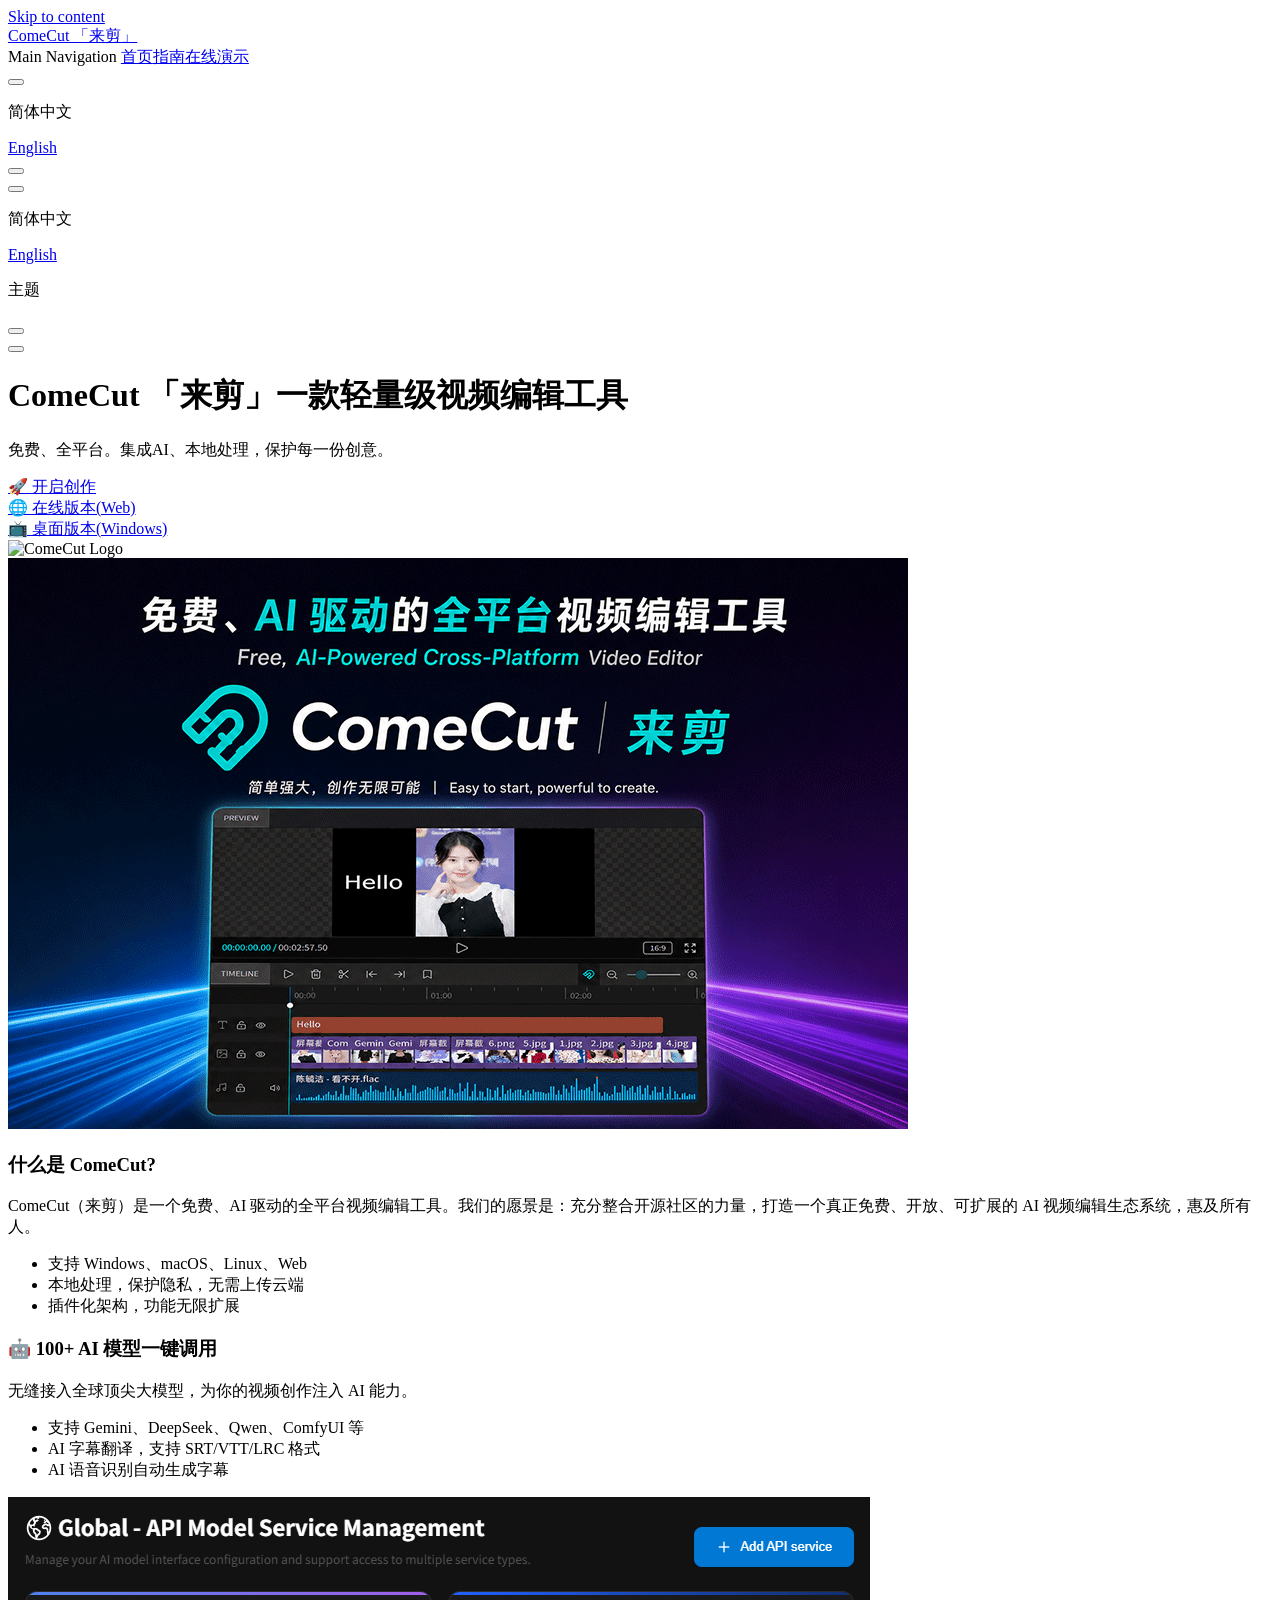
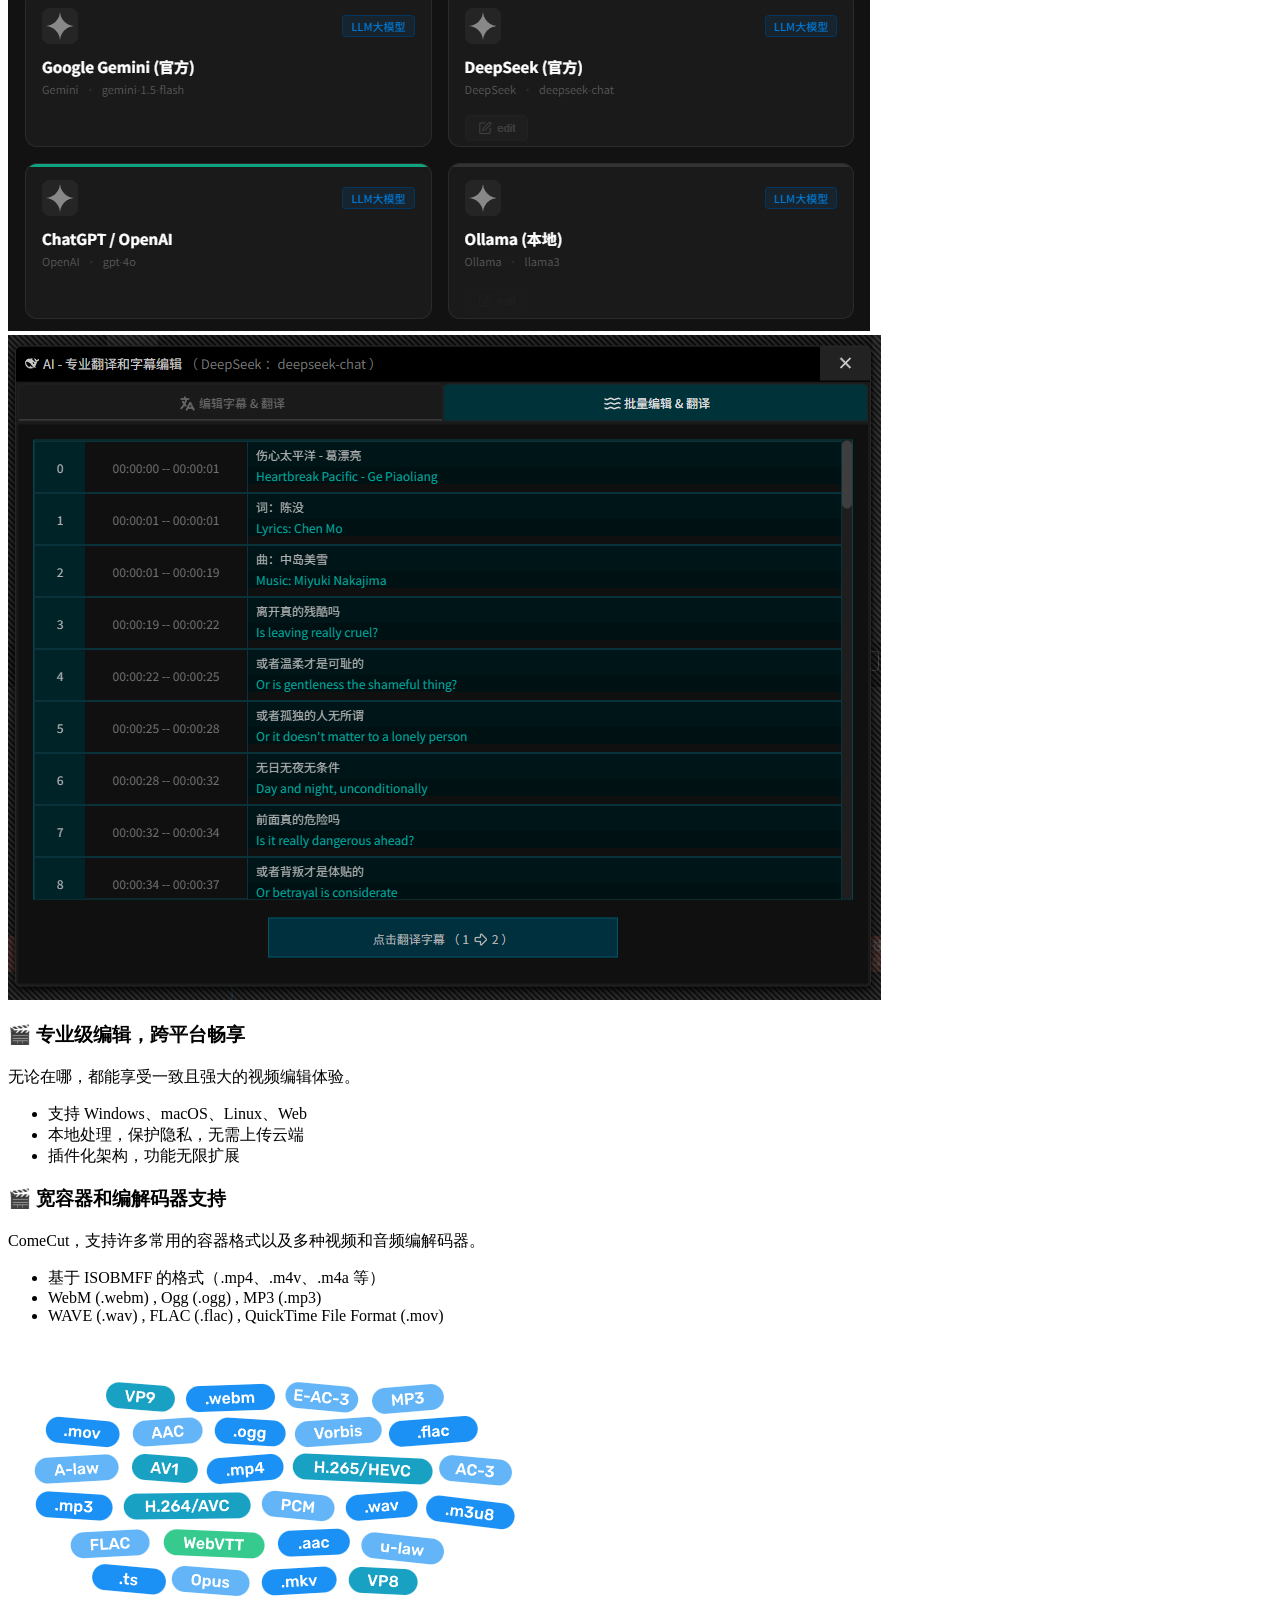
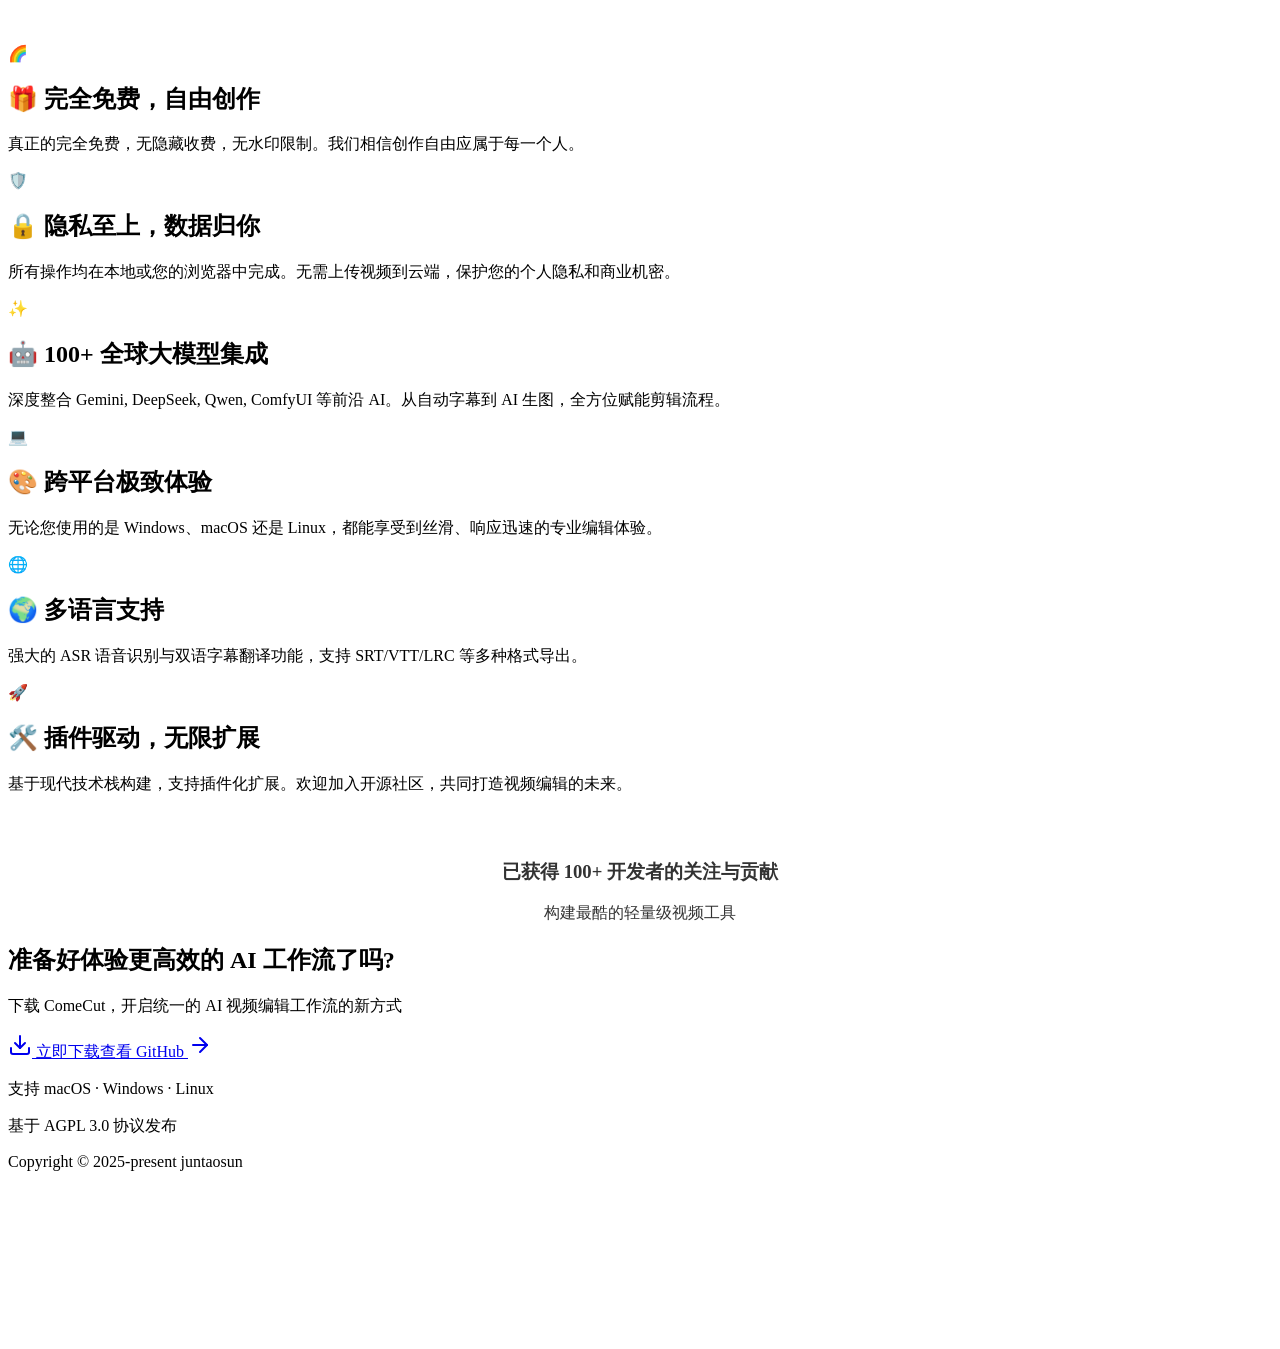
==== index.html @ 046f04aa "ComeCut：官方网站启动" ====
<!DOCTYPE html>
<html lang="zh-CN" dir="ltr">
  <head>
    <meta charset="utf-8">
    <meta name="viewport" content="width=device-width,initial-scale=1">
    <title>ComeCut 「来剪」</title>
    <meta name="description" content="免费、AI 驱动、全平台视频编辑工具">
    <meta name="generator" content="VitePress v1.6.4">
    <link rel="preload stylesheet" href="/ComeCut/assets/style._jTxrG3C.css" as="style">
    <link rel="preload stylesheet" href="/ComeCut/vp-icons.css" as="style">
    
    <script type="module" src="/ComeCut/assets/app.DKAF_57G.js"></script>
    <link rel="preload" href="/ComeCut/assets/inter-roman-latin.Di8DUHzh.woff2" as="font" type="font/woff2" crossorigin="">
    <link rel="modulepreload" href="/ComeCut/assets/chunks/theme.4TBaXpGF.js">
    <link rel="modulepreload" href="/ComeCut/assets/chunks/framework.CeqdBC-b.js">
    <link rel="modulepreload" href="/ComeCut/assets/index.md.Cno0zvR0.lean.js">
    <link rel="icon" href="/logo.png">
    <script id="check-dark-mode">(()=>{const e=localStorage.getItem("vitepress-theme-appearance")||"auto",a=window.matchMedia("(prefers-color-scheme: dark)").matches;(!e||e==="auto"?a:e==="dark")&&document.documentElement.classList.add("dark")})();</script>
    <script id="check-mac-os">document.documentElement.classList.toggle("mac",/Mac|iPhone|iPod|iPad/i.test(navigator.platform));</script>
  </head>
  <body>
    <div id="app"><div class="Layout" data-v-d8b57b2d><!--[--><!--]--><!--[--><span tabindex="-1" data-v-fcbfc0e0></span><a href="#VPContent" class="VPSkipLink visually-hidden" data-v-fcbfc0e0>Skip to content</a><!--]--><!----><header class="VPNav" data-v-d8b57b2d data-v-7ad780c2><div class="VPNavBar" data-v-7ad780c2 data-v-9fd4d1dd><div class="wrapper" data-v-9fd4d1dd><div class="container" data-v-9fd4d1dd><div class="title" data-v-9fd4d1dd><div class="VPNavBarTitle" data-v-9fd4d1dd data-v-9f43907a><a class="title" href="/ComeCut/" data-v-9f43907a><!--[--><!--]--><!--[--><img class="VPImage logo" src="/ComeCut/logo.png" alt data-v-ab19afbb><!--]--><span data-v-9f43907a>ComeCut 「来剪」</span><!--[--><!--]--></a></div></div><div class="content" data-v-9fd4d1dd><div class="content-body" data-v-9fd4d1dd><!--[--><!--]--><div class="VPNavBarSearch search" data-v-9fd4d1dd><!----></div><nav aria-labelledby="main-nav-aria-label" class="VPNavBarMenu menu" data-v-9fd4d1dd data-v-afb2845e><span id="main-nav-aria-label" class="visually-hidden" data-v-afb2845e> Main Navigation </span><!--[--><!--[--><a class="VPLink link VPNavBarMenuLink active" href="/ComeCut/" tabindex="0" data-v-afb2845e data-v-815115f5><!--[--><span data-v-815115f5>首页</span><!--]--></a><!--]--><!--[--><a class="VPLink link VPNavBarMenuLink" href="/ComeCut/guide/" tabindex="0" data-v-afb2845e data-v-815115f5><!--[--><span data-v-815115f5>指南</span><!--]--></a><!--]--><!--[--><a class="VPLink link vp-external-link-icon VPNavBarMenuLink" href="https://juntaosun.github.io/ComeCut/" target="_blank" rel="noreferrer" tabindex="0" data-v-afb2845e data-v-815115f5><!--[--><span data-v-815115f5>在线演示</span><!--]--></a><!--]--><!--]--></nav><div class="VPFlyout VPNavBarTranslations translations" data-v-9fd4d1dd data-v-acee064b data-v-bfe7971f><button type="button" class="button" aria-haspopup="true" aria-expanded="false" aria-label="语言" data-v-bfe7971f><span class="text" data-v-bfe7971f><span class="vpi-languages option-icon" data-v-bfe7971f></span><!----><span class="vpi-chevron-down text-icon" data-v-bfe7971f></span></span></button><div class="menu" data-v-bfe7971f><div class="VPMenu" data-v-bfe7971f data-v-20ed86d6><!----><!--[--><!--[--><div class="items" data-v-acee064b><p class="title" data-v-acee064b>简体中文</p><!--[--><div class="VPMenuLink" data-v-acee064b data-v-7eeeb2dc><a class="VPLink link" href="/ComeCut/en/" data-v-7eeeb2dc><!--[--><span data-v-7eeeb2dc>English</span><!--]--></a></div><!--]--></div><!--]--><!--]--></div></div></div><div class="VPNavBarAppearance appearance" data-v-9fd4d1dd data-v-3f90c1a5><button class="VPSwitch VPSwitchAppearance" type="button" role="switch" title aria-checked="false" data-v-3f90c1a5 data-v-be9742d9 data-v-b4ccac88><span class="check" data-v-b4ccac88><span class="icon" data-v-b4ccac88><!--[--><span class="vpi-sun sun" data-v-be9742d9></span><span class="vpi-moon moon" data-v-be9742d9></span><!--]--></span></span></button></div><div class="VPSocialLinks VPNavBarSocialLinks social-links" data-v-9fd4d1dd data-v-ef6192dc data-v-e71e869c><!--[--><a class="VPSocialLink no-icon" href="https://github.com/juntaosun/ComeCut" aria-label="github" target="_blank" rel="noopener" data-v-e71e869c data-v-60a9a2d3><span class="vpi-social-github"></span></a><!--]--></div><div class="VPFlyout VPNavBarExtra extra" data-v-9fd4d1dd data-v-f953d92f data-v-bfe7971f><button type="button" class="button" aria-haspopup="true" aria-expanded="false" aria-label="extra navigation" data-v-bfe7971f><span class="vpi-more-horizontal icon" data-v-bfe7971f></span></button><div class="menu" data-v-bfe7971f><div class="VPMenu" data-v-bfe7971f data-v-20ed86d6><!----><!--[--><!--[--><div class="group translations" data-v-f953d92f><p class="trans-title" data-v-f953d92f>简体中文</p><!--[--><div class="VPMenuLink" data-v-f953d92f data-v-7eeeb2dc><a class="VPLink link" href="/ComeCut/en/" data-v-7eeeb2dc><!--[--><span data-v-7eeeb2dc>English</span><!--]--></a></div><!--]--></div><div class="group" data-v-f953d92f><div class="item appearance" data-v-f953d92f><p class="label" data-v-f953d92f>主题</p><div class="appearance-action" data-v-f953d92f><button class="VPSwitch VPSwitchAppearance" type="button" role="switch" title aria-checked="false" data-v-f953d92f data-v-be9742d9 data-v-b4ccac88><span class="check" data-v-b4ccac88><span class="icon" data-v-b4ccac88><!--[--><span class="vpi-sun sun" data-v-be9742d9></span><span class="vpi-moon moon" data-v-be9742d9></span><!--]--></span></span></button></div></div></div><div class="group" data-v-f953d92f><div class="item social-links" data-v-f953d92f><div class="VPSocialLinks social-links-list" data-v-f953d92f data-v-e71e869c><!--[--><a class="VPSocialLink no-icon" href="https://github.com/juntaosun/ComeCut" aria-label="github" target="_blank" rel="noopener" data-v-e71e869c data-v-60a9a2d3><span class="vpi-social-github"></span></a><!--]--></div></div></div><!--]--><!--]--></div></div></div><!--[--><!--]--><button type="button" class="VPNavBarHamburger hamburger" aria-label="mobile navigation" aria-expanded="false" aria-controls="VPNavScreen" data-v-9fd4d1dd data-v-6bee1efd><span class="container" data-v-6bee1efd><span class="top" data-v-6bee1efd></span><span class="middle" data-v-6bee1efd></span><span class="bottom" data-v-6bee1efd></span></span></button></div></div></div></div><div class="divider" data-v-9fd4d1dd><div class="divider-line" data-v-9fd4d1dd></div></div></div><!----></header><!----><!----><div class="VPContent is-home" id="VPContent" data-v-d8b57b2d data-v-9a6c75ad><div class="VPHome" data-v-9a6c75ad data-v-e07eaea7><!--[--><!--]--><div class="VPHero has-image VPHomeHero" data-v-e07eaea7 data-v-dd8814ff><div class="container" data-v-dd8814ff><div class="main" data-v-dd8814ff><!--[--><!--]--><!--[--><h1 class="heading" data-v-dd8814ff><span class="name clip" data-v-dd8814ff>ComeCut 「来剪」</span><span class="text" data-v-dd8814ff>一款轻量级视频编辑工具</span></h1><p class="tagline" data-v-dd8814ff>免费、全平台。集成AI、本地处理，保护每一份创意。</p><!--]--><!--[--><!--]--><div class="actions" data-v-dd8814ff><!--[--><div class="action" data-v-dd8814ff><a class="VPButton medium brand" href="/ComeCut/guide/" data-v-dd8814ff data-v-93dc4167>🚀 开启创作</a></div><div class="action" data-v-dd8814ff><a class="VPButton medium alt" href="https://juntaosun.github.io/ComeCut/" target="_blank" rel="noreferrer" data-v-dd8814ff data-v-93dc4167>🌐 在线版本(Web)</a></div><div class="action" data-v-dd8814ff><a class="VPButton medium alt" href="https://github.com/juntaosun/ComeCut/releases/" target="_blank" rel="noreferrer" data-v-dd8814ff data-v-93dc4167>📺 桌面版本(Windows)</a></div><!--]--></div><!--[--><!--]--></div><div class="image" data-v-dd8814ff><div class="image-container" data-v-dd8814ff><div class="image-bg" data-v-dd8814ff></div><!--[--><!--[--><img class="VPImage image-src" src="/ComeCut/logo.png" alt="ComeCut Logo" data-v-ab19afbb><!--]--><!--]--></div></div></div></div><!--[--><!--]--><!--[--><!--[--><!--[--><div class="home-feature-cards" data-v-539a1462><div class="feature-card" data-v-539a1462><div class="card-image" data-v-539a1462><img src="/example/image01.png" alt="跨平台编辑" data-v-539a1462></div><div class="card-body" data-v-539a1462><h3 class="card-title" data-v-539a1462>什么是 ComeCut?</h3><p class="card-desc" data-v-539a1462>ComeCut（来剪）是一个免费、AI 驱动的全平台视频编辑工具。我们的愿景是：充分整合开源社区的力量，打造一个真正免费、开放、可扩展的 AI 视频编辑生态系统，惠及所有人。</p><ul class="card-list" data-v-539a1462><!--[--><li data-v-539a1462>支持 Windows、macOS、Linux、Web</li><li data-v-539a1462>本地处理，保护隐私，无需上传云端</li><li data-v-539a1462>插件化架构，功能无限扩展</li><!--]--></ul></div></div><div class="feature-card reverse" data-v-539a1462><div class="card-body" data-v-539a1462><h3 class="card-title" data-v-539a1462>🤖 100+ AI 模型一键调用</h3><p class="card-desc" data-v-539a1462>无缝接入全球顶尖大模型，为你的视频创作注入 AI 能力。</p><ul class="card-list" data-v-539a1462><!--[--><li data-v-539a1462>支持 Gemini、DeepSeek、Qwen、ComfyUI 等</li><li data-v-539a1462>AI 字幕翻译，支持 SRT/VTT/LRC 格式</li><li data-v-539a1462>AI 语音识别自动生成字幕</li><!--]--></ul></div><div class="card-image" data-v-539a1462><img src="/example/api.png" alt="AI 模型集成" data-v-539a1462></div></div><div class="feature-card" data-v-539a1462><div class="card-image" data-v-539a1462><img src="/example/translate_cn.png" alt="跨平台编辑" data-v-539a1462></div><div class="card-body" data-v-539a1462><h3 class="card-title" data-v-539a1462>🎬 专业级编辑，跨平台畅享</h3><p class="card-desc" data-v-539a1462>无论在哪，都能享受一致且强大的视频编辑体验。</p><ul class="card-list" data-v-539a1462><!--[--><li data-v-539a1462>支持 Windows、macOS、Linux、Web</li><li data-v-539a1462>本地处理，保护隐私，无需上传云端</li><li data-v-539a1462>插件化架构，功能无限扩展</li><!--]--></ul></div></div><div class="feature-card reverse" data-v-539a1462><div class="card-body" data-v-539a1462><h3 class="card-title" data-v-539a1462>🎬 宽容器和编解码器支持</h3><p class="card-desc" data-v-539a1462>ComeCut，支持许多常用的容器格式以及多种视频和音频编解码器。</p><ul class="card-list" data-v-539a1462><!--[--><li data-v-539a1462>基于 ISOBMFF 的格式（.mp4、.m4v、.m4a 等）</li><li data-v-539a1462>WebM (.webm) , Ogg (.ogg) , MP3 (.mp3) </li><li data-v-539a1462>WAVE (.wav) , FLAC (.flac) , QuickTime File Format (.mov)</li><!--]--></ul></div><div class="card-image" data-v-539a1462><img src="/example/codecs.png" alt="跨平台编辑" data-v-539a1462></div></div></div><!--]--><!--]--><!--]--><div class="VPFeatures VPHomeFeatures" data-v-e07eaea7 data-v-b1eea84a><div class="container" data-v-b1eea84a><div class="items" data-v-b1eea84a><!--[--><div class="grid-6 item" data-v-b1eea84a><div class="VPLink no-icon VPFeature" data-v-b1eea84a data-v-bd37d1a2><!--[--><article class="box" data-v-bd37d1a2><div class="icon" data-v-bd37d1a2>🌈</div><h2 class="title" data-v-bd37d1a2>🎁 完全免费，自由创作</h2><p class="details" data-v-bd37d1a2>真正的完全免费，无隐藏收费，无水印限制。我们相信创作自由应属于每一个人。</p><!----></article><!--]--></div></div><div class="grid-6 item" data-v-b1eea84a><div class="VPLink no-icon VPFeature" data-v-b1eea84a data-v-bd37d1a2><!--[--><article class="box" data-v-bd37d1a2><div class="icon" data-v-bd37d1a2>🛡️</div><h2 class="title" data-v-bd37d1a2>🔒 隐私至上，数据归你</h2><p class="details" data-v-bd37d1a2>所有操作均在本地或您的浏览器中完成。无需上传视频到云端，保护您的个人隐私和商业机密。</p><!----></article><!--]--></div></div><div class="grid-6 item" data-v-b1eea84a><div class="VPLink no-icon VPFeature" data-v-b1eea84a data-v-bd37d1a2><!--[--><article class="box" data-v-bd37d1a2><div class="icon" data-v-bd37d1a2>✨</div><h2 class="title" data-v-bd37d1a2>🤖 100+ 全球大模型集成</h2><p class="details" data-v-bd37d1a2>深度整合 Gemini, DeepSeek, Qwen, ComfyUI 等前沿 AI。从自动字幕到 AI 生图，全方位赋能剪辑流程。</p><!----></article><!--]--></div></div><div class="grid-6 item" data-v-b1eea84a><div class="VPLink no-icon VPFeature" data-v-b1eea84a data-v-bd37d1a2><!--[--><article class="box" data-v-bd37d1a2><div class="icon" data-v-bd37d1a2>💻</div><h2 class="title" data-v-bd37d1a2>🎨 跨平台极致体验</h2><p class="details" data-v-bd37d1a2>无论您使用的是 Windows、macOS 还是 Linux，都能享受到丝滑、响应迅速的专业编辑体验。</p><!----></article><!--]--></div></div><div class="grid-6 item" data-v-b1eea84a><div class="VPLink no-icon VPFeature" data-v-b1eea84a data-v-bd37d1a2><!--[--><article class="box" data-v-bd37d1a2><div class="icon" data-v-bd37d1a2>🌐</div><h2 class="title" data-v-bd37d1a2>🌍 多语言支持</h2><p class="details" data-v-bd37d1a2>强大的 ASR 语音识别与双语字幕翻译功能，支持 SRT/VTT/LRC 等多种格式导出。</p><!----></article><!--]--></div></div><div class="grid-6 item" data-v-b1eea84a><div class="VPLink no-icon VPFeature" data-v-b1eea84a data-v-bd37d1a2><!--[--><article class="box" data-v-bd37d1a2><div class="icon" data-v-bd37d1a2>🚀</div><h2 class="title" data-v-bd37d1a2>🛠️ 插件驱动，无限扩展</h2><p class="details" data-v-bd37d1a2>基于现代技术栈构建，支持插件化扩展。欢迎加入开源社区，共同打造视频编辑的未来。</p><!----></article><!--]--></div></div><!--]--></div></div></div><!--[--><!--]--><div class="vp-doc container" style="" data-v-e07eaea7 data-v-c141a4bd><!--[--><div style="position:relative;" data-v-e07eaea7><div><div align="center" style="margin-top:4rem;opacity:0.8;"><h3>已获得 100+ 开发者的关注与贡献</h3><p>构建最酷的轻量级视频工具</p></div><section class="footer-banner" data-v-e2ddb511><div class="banner-container" data-v-e2ddb511><h2 class="title" data-v-e2ddb511>准备好体验更高效的 AI 工作流了吗?</h2><p class="description" data-v-e2ddb511>下载 ComeCut，开启统一的 AI 视频编辑工作流的新方式</p><div class="actions" data-v-e2ddb511><a href="https://github.com/juntaosun/ComeCut/releases/" class="btn primary" data-v-e2ddb511><svg xmlns="http://www.w3.org/2000/svg" width="24" height="24" viewBox="0 0 24 24" fill="none" stroke="currentColor" stroke-width="2" stroke-linecap="round" stroke-linejoin="round" class="lucide lucide-download w-5 h-5" data-v-e2ddb511><path d="M21 15v4a2 2 0 0 1-2 2H5a2 2 0 0 1-2-2v-4" data-v-e2ddb511></path><polyline points="7 10 12 15 17 10" data-v-e2ddb511></polyline><line x1="12" x2="12" y1="15" y2="3" data-v-e2ddb511></line></svg> 立即下载</a><a href="https://github.com/juntaosun/ComeCut" target="_blank" class="btn secondary" data-v-e2ddb511>查看 GitHub <svg xmlns="http://www.w3.org/2000/svg" width="24" height="24" viewBox="0 0 24 24" fill="none" stroke="currentColor" stroke-width="2" stroke-linecap="round" stroke-linejoin="round" class="lucide lucide-arrow-right w-5 h-5" data-v-e2ddb511><path d="M5 12h14" data-v-e2ddb511></path><path d="m12 5 7 7-7 7" data-v-e2ddb511></path></svg></a></div><p class="platforms" data-v-e2ddb511>支持 macOS · Windows · Linux</p></div></section></div></div><!--]--></div></div></div><footer class="VPFooter" data-v-d8b57b2d data-v-566314d4><div class="container" data-v-566314d4><p class="message" data-v-566314d4>基于 AGPL 3.0 协议发布</p><p class="copyright" data-v-566314d4>Copyright © 2025-present juntaosun</p></div></footer><!--[--><canvas class="dynamic-background" data-v-1b73e314></canvas><!--]--></div></div>
    <script>window.__VP_HASH_MAP__=JSON.parse("{\"en_guide_ai-features.md\":\"COujKbH0\",\"en_guide_index.md\":\"BZjYGaL-\",\"en_guide_roadmap.md\":\"DN-0aW7H\",\"en_index.md\":\"BHquT-hS\",\"guide_ai-features.md\":\"DVxpQNf4\",\"guide_index.md\":\"P1BCwOcU\",\"guide_roadmap.md\":\"D7AvK8yc\",\"index.md\":\"Cno0zvR0\"}");window.__VP_SITE_DATA__=JSON.parse("{\"lang\":\"en-US\",\"dir\":\"ltr\",\"title\":\"ComeCut\",\"description\":\"Free, Open-Source, AI-Powered Cross-Platform Video Editor\",\"base\":\"/ComeCut/\",\"head\":[],\"router\":{\"prefetchLinks\":true},\"appearance\":true,\"themeConfig\":{},\"locales\":{\"root\":{\"label\":\"简体中文\",\"lang\":\"zh-CN\",\"title\":\"ComeCut 「来剪」\",\"description\":\"免费、AI 驱动、全平台视频编辑工具\",\"themeConfig\":{\"logo\":\"/logo.png\",\"nav\":[{\"text\":\"首页\",\"link\":\"/\"},{\"text\":\"指南\",\"link\":\"/guide/\"},{\"text\":\"在线演示\",\"link\":\"https://juntaosun.github.io/ComeCut/\"}],\"sidebar\":[{\"text\":\"入门指南\",\"items\":[{\"text\":\"什么是 ComeCut\",\"link\":\"/guide/\"},{\"text\":\"AI 驱动特性\",\"link\":\"/guide/ai-features\"},{\"text\":\"路线图\",\"link\":\"/guide/roadmap\"}]}],\"socialLinks\":[{\"icon\":\"github\",\"link\":\"https://github.com/juntaosun/ComeCut\"}],\"footer\":{\"message\":\"基于 AGPL 3.0 协议发布\",\"copyright\":\"Copyright © 2025-present juntaosun\"},\"editLink\":{\"pattern\":\"https://github.com/juntaosun/ComeCut/edit/main/vitepress/:path\",\"text\":\"在 GitHub 上编辑此页\"},\"lastUpdated\":{\"text\":\"最后更新于\"},\"docFooter\":{\"prev\":\"上一页\",\"next\":\"下一页\"},\"outline\":{\"label\":\"页面导航\"},\"darkModeSwitchLabel\":\"主题\",\"sidebarMenuLabel\":\"菜单\",\"returnToTopLabel\":\"回到顶部\",\"langMenuLabel\":\"语言\",\"search\":{\"provider\":\"local\",\"options\":{\"translations\":{\"button\":{\"buttonText\":\"搜索文档\",\"buttonAriaLabel\":\"搜索文档\"},\"modal\":{\"noResultsText\":\"无法找到相关结果\",\"resetButtonTitle\":\"清除查询条件\",\"footer\":{\"selectText\":\"选择\",\"navigateText\":\"切换\",\"closeText\":\"关闭\"}}}}}}},\"en\":{\"label\":\"English\",\"lang\":\"en-US\",\"title\":\"ComeCut\",\"description\":\"Free, AI-Powered, Cross-Platform Video Editor\",\"themeConfig\":{\"logo\":\"/logo.png\",\"nav\":[{\"text\":\"Home\",\"link\":\"/en/\"},{\"text\":\"Guide\",\"link\":\"/en/guide/\"},{\"text\":\"Live Demo\",\"link\":\"https://juntaosun.github.io/ComeCut/\"}],\"sidebar\":[{\"text\":\"Getting Started\",\"items\":[{\"text\":\"What is ComeCut\",\"link\":\"/en/guide/\"},{\"text\":\"AI-Powered Features\",\"link\":\"/en/guide/ai-features\"},{\"text\":\"Roadmap\",\"link\":\"/en/guide/roadmap\"}]}],\"socialLinks\":[{\"icon\":\"github\",\"link\":\"https://github.com/juntaosun/ComeCut\"}],\"footer\":{\"message\":\"Released under the AGPL 3.0 License\",\"copyright\":\"Copyright © 2025-present juntaosun\"},\"editLink\":{\"pattern\":\"https://github.com/juntaosun/ComeCut/edit/main/vitepress/en/:path\",\"text\":\"Edit this page on GitHub\"},\"lastUpdated\":{\"text\":\"Last updated\"},\"docFooter\":{\"prev\":\"Previous page\",\"next\":\"Next page\"},\"outline\":{\"label\":\"On this page\"},\"darkModeSwitchLabel\":\"Theme\",\"sidebarMenuLabel\":\"Menu\",\"returnToTopLabel\":\"Return to top\",\"langMenuLabel\":\"Language\",\"search\":{\"provider\":\"local\",\"options\":{\"translations\":{\"button\":{\"buttonText\":\"Search\",\"buttonAriaLabel\":\"Search\"},\"modal\":{\"noResultsText\":\"No results found\",\"resetButtonTitle\":\"Clear search\",\"footer\":{\"selectText\":\"to select\",\"navigateText\":\"to navigate\",\"closeText\":\"to close\"}}}}}}}},\"scrollOffset\":134,\"cleanUrls\":true}");</script>
    
  </body>
</html>
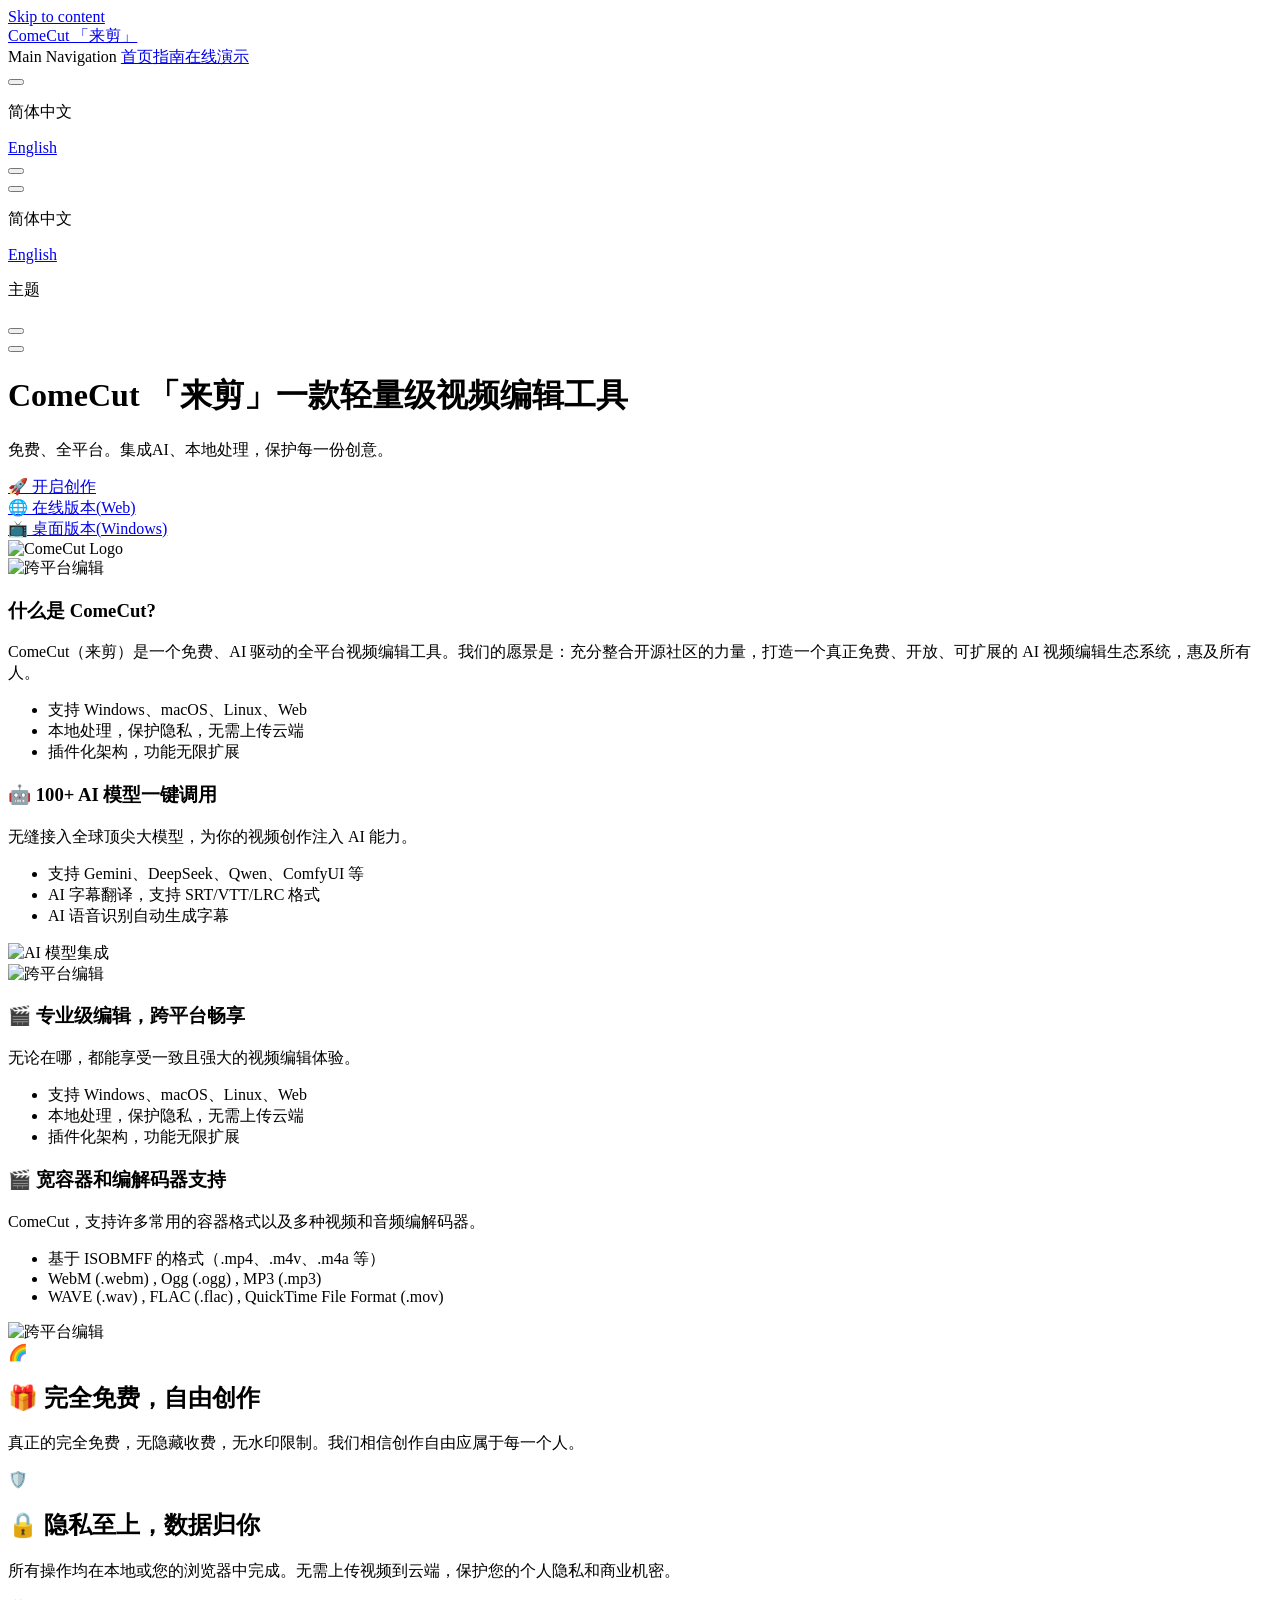
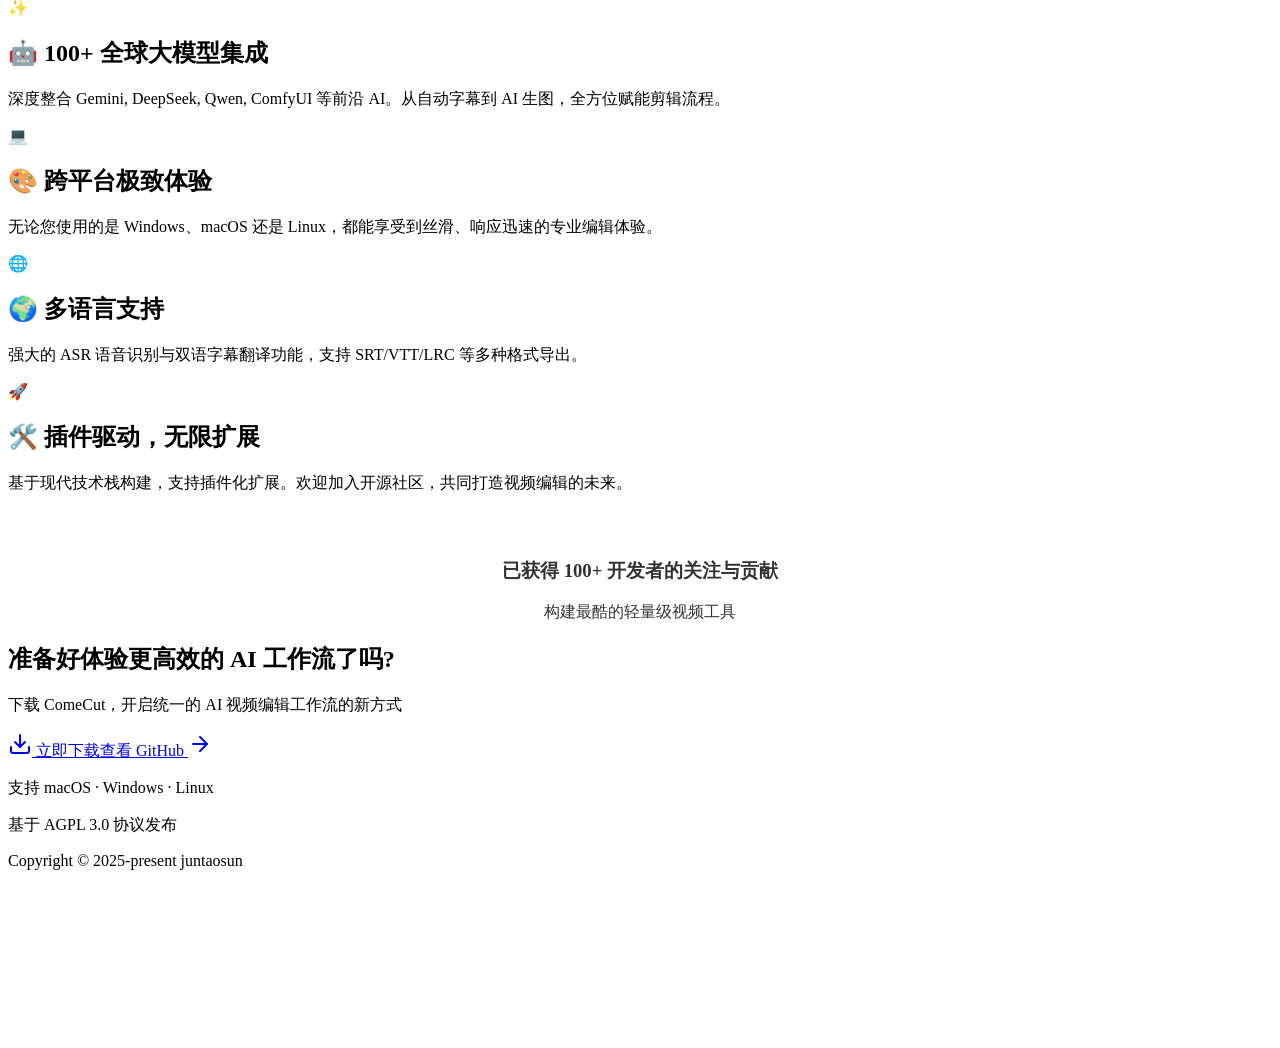
==== commit 05c464d1: "ComeCut：官方网站展示" ====
--- a/index.html
+++ b/index.html
@@ -6,12 +6,12 @@
     <title>ComeCut 「来剪」</title>
     <meta name="description" content="免费、AI 驱动、全平台视频编辑工具">
     <meta name="generator" content="VitePress v1.6.4">
-    <link rel="preload stylesheet" href="/ComeCut/assets/style._jTxrG3C.css" as="style">
+    <link rel="preload stylesheet" href="/ComeCut/assets/style.BaRGkJJI.css" as="style">
     <link rel="preload stylesheet" href="/ComeCut/vp-icons.css" as="style">
     
-    <script type="module" src="/ComeCut/assets/app.DKAF_57G.js"></script>
+    <script type="module" src="/ComeCut/assets/app.C3Fz5YJv.js"></script>
     <link rel="preload" href="/ComeCut/assets/inter-roman-latin.Di8DUHzh.woff2" as="font" type="font/woff2" crossorigin="">
-    <link rel="modulepreload" href="/ComeCut/assets/chunks/theme.4TBaXpGF.js">
+    <link rel="modulepreload" href="/ComeCut/assets/chunks/theme.DEL4OrUo.js">
     <link rel="modulepreload" href="/ComeCut/assets/chunks/framework.CeqdBC-b.js">
     <link rel="modulepreload" href="/ComeCut/assets/index.md.Cno0zvR0.lean.js">
     <link rel="icon" href="/logo.png">
@@ -19,8 +19,8 @@
     <script id="check-mac-os">document.documentElement.classList.toggle("mac",/Mac|iPhone|iPod|iPad/i.test(navigator.platform));</script>
   </head>
   <body>
-    <div id="app"><div class="Layout" data-v-d8b57b2d><!--[--><!--]--><!--[--><span tabindex="-1" data-v-fcbfc0e0></span><a href="#VPContent" class="VPSkipLink visually-hidden" data-v-fcbfc0e0>Skip to content</a><!--]--><!----><header class="VPNav" data-v-d8b57b2d data-v-7ad780c2><div class="VPNavBar" data-v-7ad780c2 data-v-9fd4d1dd><div class="wrapper" data-v-9fd4d1dd><div class="container" data-v-9fd4d1dd><div class="title" data-v-9fd4d1dd><div class="VPNavBarTitle" data-v-9fd4d1dd data-v-9f43907a><a class="title" href="/ComeCut/" data-v-9f43907a><!--[--><!--]--><!--[--><img class="VPImage logo" src="/ComeCut/logo.png" alt data-v-ab19afbb><!--]--><span data-v-9f43907a>ComeCut 「来剪」</span><!--[--><!--]--></a></div></div><div class="content" data-v-9fd4d1dd><div class="content-body" data-v-9fd4d1dd><!--[--><!--]--><div class="VPNavBarSearch search" data-v-9fd4d1dd><!----></div><nav aria-labelledby="main-nav-aria-label" class="VPNavBarMenu menu" data-v-9fd4d1dd data-v-afb2845e><span id="main-nav-aria-label" class="visually-hidden" data-v-afb2845e> Main Navigation </span><!--[--><!--[--><a class="VPLink link VPNavBarMenuLink active" href="/ComeCut/" tabindex="0" data-v-afb2845e data-v-815115f5><!--[--><span data-v-815115f5>首页</span><!--]--></a><!--]--><!--[--><a class="VPLink link VPNavBarMenuLink" href="/ComeCut/guide/" tabindex="0" data-v-afb2845e data-v-815115f5><!--[--><span data-v-815115f5>指南</span><!--]--></a><!--]--><!--[--><a class="VPLink link vp-external-link-icon VPNavBarMenuLink" href="https://juntaosun.github.io/ComeCut/" target="_blank" rel="noreferrer" tabindex="0" data-v-afb2845e data-v-815115f5><!--[--><span data-v-815115f5>在线演示</span><!--]--></a><!--]--><!--]--></nav><div class="VPFlyout VPNavBarTranslations translations" data-v-9fd4d1dd data-v-acee064b data-v-bfe7971f><button type="button" class="button" aria-haspopup="true" aria-expanded="false" aria-label="语言" data-v-bfe7971f><span class="text" data-v-bfe7971f><span class="vpi-languages option-icon" data-v-bfe7971f></span><!----><span class="vpi-chevron-down text-icon" data-v-bfe7971f></span></span></button><div class="menu" data-v-bfe7971f><div class="VPMenu" data-v-bfe7971f data-v-20ed86d6><!----><!--[--><!--[--><div class="items" data-v-acee064b><p class="title" data-v-acee064b>简体中文</p><!--[--><div class="VPMenuLink" data-v-acee064b data-v-7eeeb2dc><a class="VPLink link" href="/ComeCut/en/" data-v-7eeeb2dc><!--[--><span data-v-7eeeb2dc>English</span><!--]--></a></div><!--]--></div><!--]--><!--]--></div></div></div><div class="VPNavBarAppearance appearance" data-v-9fd4d1dd data-v-3f90c1a5><button class="VPSwitch VPSwitchAppearance" type="button" role="switch" title aria-checked="false" data-v-3f90c1a5 data-v-be9742d9 data-v-b4ccac88><span class="check" data-v-b4ccac88><span class="icon" data-v-b4ccac88><!--[--><span class="vpi-sun sun" data-v-be9742d9></span><span class="vpi-moon moon" data-v-be9742d9></span><!--]--></span></span></button></div><div class="VPSocialLinks VPNavBarSocialLinks social-links" data-v-9fd4d1dd data-v-ef6192dc data-v-e71e869c><!--[--><a class="VPSocialLink no-icon" href="https://github.com/juntaosun/ComeCut" aria-label="github" target="_blank" rel="noopener" data-v-e71e869c data-v-60a9a2d3><span class="vpi-social-github"></span></a><!--]--></div><div class="VPFlyout VPNavBarExtra extra" data-v-9fd4d1dd data-v-f953d92f data-v-bfe7971f><button type="button" class="button" aria-haspopup="true" aria-expanded="false" aria-label="extra navigation" data-v-bfe7971f><span class="vpi-more-horizontal icon" data-v-bfe7971f></span></button><div class="menu" data-v-bfe7971f><div class="VPMenu" data-v-bfe7971f data-v-20ed86d6><!----><!--[--><!--[--><div class="group translations" data-v-f953d92f><p class="trans-title" data-v-f953d92f>简体中文</p><!--[--><div class="VPMenuLink" data-v-f953d92f data-v-7eeeb2dc><a class="VPLink link" href="/ComeCut/en/" data-v-7eeeb2dc><!--[--><span data-v-7eeeb2dc>English</span><!--]--></a></div><!--]--></div><div class="group" data-v-f953d92f><div class="item appearance" data-v-f953d92f><p class="label" data-v-f953d92f>主题</p><div class="appearance-action" data-v-f953d92f><button class="VPSwitch VPSwitchAppearance" type="button" role="switch" title aria-checked="false" data-v-f953d92f data-v-be9742d9 data-v-b4ccac88><span class="check" data-v-b4ccac88><span class="icon" data-v-b4ccac88><!--[--><span class="vpi-sun sun" data-v-be9742d9></span><span class="vpi-moon moon" data-v-be9742d9></span><!--]--></span></span></button></div></div></div><div class="group" data-v-f953d92f><div class="item social-links" data-v-f953d92f><div class="VPSocialLinks social-links-list" data-v-f953d92f data-v-e71e869c><!--[--><a class="VPSocialLink no-icon" href="https://github.com/juntaosun/ComeCut" aria-label="github" target="_blank" rel="noopener" data-v-e71e869c data-v-60a9a2d3><span class="vpi-social-github"></span></a><!--]--></div></div></div><!--]--><!--]--></div></div></div><!--[--><!--]--><button type="button" class="VPNavBarHamburger hamburger" aria-label="mobile navigation" aria-expanded="false" aria-controls="VPNavScreen" data-v-9fd4d1dd data-v-6bee1efd><span class="container" data-v-6bee1efd><span class="top" data-v-6bee1efd></span><span class="middle" data-v-6bee1efd></span><span class="bottom" data-v-6bee1efd></span></span></button></div></div></div></div><div class="divider" data-v-9fd4d1dd><div class="divider-line" data-v-9fd4d1dd></div></div></div><!----></header><!----><!----><div class="VPContent is-home" id="VPContent" data-v-d8b57b2d data-v-9a6c75ad><div class="VPHome" data-v-9a6c75ad data-v-e07eaea7><!--[--><!--]--><div class="VPHero has-image VPHomeHero" data-v-e07eaea7 data-v-dd8814ff><div class="container" data-v-dd8814ff><div class="main" data-v-dd8814ff><!--[--><!--]--><!--[--><h1 class="heading" data-v-dd8814ff><span class="name clip" data-v-dd8814ff>ComeCut 「来剪」</span><span class="text" data-v-dd8814ff>一款轻量级视频编辑工具</span></h1><p class="tagline" data-v-dd8814ff>免费、全平台。集成AI、本地处理，保护每一份创意。</p><!--]--><!--[--><!--]--><div class="actions" data-v-dd8814ff><!--[--><div class="action" data-v-dd8814ff><a class="VPButton medium brand" href="/ComeCut/guide/" data-v-dd8814ff data-v-93dc4167>🚀 开启创作</a></div><div class="action" data-v-dd8814ff><a class="VPButton medium alt" href="https://juntaosun.github.io/ComeCut/" target="_blank" rel="noreferrer" data-v-dd8814ff data-v-93dc4167>🌐 在线版本(Web)</a></div><div class="action" data-v-dd8814ff><a class="VPButton medium alt" href="https://github.com/juntaosun/ComeCut/releases/" target="_blank" rel="noreferrer" data-v-dd8814ff data-v-93dc4167>📺 桌面版本(Windows)</a></div><!--]--></div><!--[--><!--]--></div><div class="image" data-v-dd8814ff><div class="image-container" data-v-dd8814ff><div class="image-bg" data-v-dd8814ff></div><!--[--><!--[--><img class="VPImage image-src" src="/ComeCut/logo.png" alt="ComeCut Logo" data-v-ab19afbb><!--]--><!--]--></div></div></div></div><!--[--><!--]--><!--[--><!--[--><!--[--><div class="home-feature-cards" data-v-539a1462><div class="feature-card" data-v-539a1462><div class="card-image" data-v-539a1462><img src="/example/image01.png" alt="跨平台编辑" data-v-539a1462></div><div class="card-body" data-v-539a1462><h3 class="card-title" data-v-539a1462>什么是 ComeCut?</h3><p class="card-desc" data-v-539a1462>ComeCut（来剪）是一个免费、AI 驱动的全平台视频编辑工具。我们的愿景是：充分整合开源社区的力量，打造一个真正免费、开放、可扩展的 AI 视频编辑生态系统，惠及所有人。</p><ul class="card-list" data-v-539a1462><!--[--><li data-v-539a1462>支持 Windows、macOS、Linux、Web</li><li data-v-539a1462>本地处理，保护隐私，无需上传云端</li><li data-v-539a1462>插件化架构，功能无限扩展</li><!--]--></ul></div></div><div class="feature-card reverse" data-v-539a1462><div class="card-body" data-v-539a1462><h3 class="card-title" data-v-539a1462>🤖 100+ AI 模型一键调用</h3><p class="card-desc" data-v-539a1462>无缝接入全球顶尖大模型，为你的视频创作注入 AI 能力。</p><ul class="card-list" data-v-539a1462><!--[--><li data-v-539a1462>支持 Gemini、DeepSeek、Qwen、ComfyUI 等</li><li data-v-539a1462>AI 字幕翻译，支持 SRT/VTT/LRC 格式</li><li data-v-539a1462>AI 语音识别自动生成字幕</li><!--]--></ul></div><div class="card-image" data-v-539a1462><img src="/example/api.png" alt="AI 模型集成" data-v-539a1462></div></div><div class="feature-card" data-v-539a1462><div class="card-image" data-v-539a1462><img src="/example/translate_cn.png" alt="跨平台编辑" data-v-539a1462></div><div class="card-body" data-v-539a1462><h3 class="card-title" data-v-539a1462>🎬 专业级编辑，跨平台畅享</h3><p class="card-desc" data-v-539a1462>无论在哪，都能享受一致且强大的视频编辑体验。</p><ul class="card-list" data-v-539a1462><!--[--><li data-v-539a1462>支持 Windows、macOS、Linux、Web</li><li data-v-539a1462>本地处理，保护隐私，无需上传云端</li><li data-v-539a1462>插件化架构，功能无限扩展</li><!--]--></ul></div></div><div class="feature-card reverse" data-v-539a1462><div class="card-body" data-v-539a1462><h3 class="card-title" data-v-539a1462>🎬 宽容器和编解码器支持</h3><p class="card-desc" data-v-539a1462>ComeCut，支持许多常用的容器格式以及多种视频和音频编解码器。</p><ul class="card-list" data-v-539a1462><!--[--><li data-v-539a1462>基于 ISOBMFF 的格式（.mp4、.m4v、.m4a 等）</li><li data-v-539a1462>WebM (.webm) , Ogg (.ogg) , MP3 (.mp3) </li><li data-v-539a1462>WAVE (.wav) , FLAC (.flac) , QuickTime File Format (.mov)</li><!--]--></ul></div><div class="card-image" data-v-539a1462><img src="/example/codecs.png" alt="跨平台编辑" data-v-539a1462></div></div></div><!--]--><!--]--><!--]--><div class="VPFeatures VPHomeFeatures" data-v-e07eaea7 data-v-b1eea84a><div class="container" data-v-b1eea84a><div class="items" data-v-b1eea84a><!--[--><div class="grid-6 item" data-v-b1eea84a><div class="VPLink no-icon VPFeature" data-v-b1eea84a data-v-bd37d1a2><!--[--><article class="box" data-v-bd37d1a2><div class="icon" data-v-bd37d1a2>🌈</div><h2 class="title" data-v-bd37d1a2>🎁 完全免费，自由创作</h2><p class="details" data-v-bd37d1a2>真正的完全免费，无隐藏收费，无水印限制。我们相信创作自由应属于每一个人。</p><!----></article><!--]--></div></div><div class="grid-6 item" data-v-b1eea84a><div class="VPLink no-icon VPFeature" data-v-b1eea84a data-v-bd37d1a2><!--[--><article class="box" data-v-bd37d1a2><div class="icon" data-v-bd37d1a2>🛡️</div><h2 class="title" data-v-bd37d1a2>🔒 隐私至上，数据归你</h2><p class="details" data-v-bd37d1a2>所有操作均在本地或您的浏览器中完成。无需上传视频到云端，保护您的个人隐私和商业机密。</p><!----></article><!--]--></div></div><div class="grid-6 item" data-v-b1eea84a><div class="VPLink no-icon VPFeature" data-v-b1eea84a data-v-bd37d1a2><!--[--><article class="box" data-v-bd37d1a2><div class="icon" data-v-bd37d1a2>✨</div><h2 class="title" data-v-bd37d1a2>🤖 100+ 全球大模型集成</h2><p class="details" data-v-bd37d1a2>深度整合 Gemini, DeepSeek, Qwen, ComfyUI 等前沿 AI。从自动字幕到 AI 生图，全方位赋能剪辑流程。</p><!----></article><!--]--></div></div><div class="grid-6 item" data-v-b1eea84a><div class="VPLink no-icon VPFeature" data-v-b1eea84a data-v-bd37d1a2><!--[--><article class="box" data-v-bd37d1a2><div class="icon" data-v-bd37d1a2>💻</div><h2 class="title" data-v-bd37d1a2>🎨 跨平台极致体验</h2><p class="details" data-v-bd37d1a2>无论您使用的是 Windows、macOS 还是 Linux，都能享受到丝滑、响应迅速的专业编辑体验。</p><!----></article><!--]--></div></div><div class="grid-6 item" data-v-b1eea84a><div class="VPLink no-icon VPFeature" data-v-b1eea84a data-v-bd37d1a2><!--[--><article class="box" data-v-bd37d1a2><div class="icon" data-v-bd37d1a2>🌐</div><h2 class="title" data-v-bd37d1a2>🌍 多语言支持</h2><p class="details" data-v-bd37d1a2>强大的 ASR 语音识别与双语字幕翻译功能，支持 SRT/VTT/LRC 等多种格式导出。</p><!----></article><!--]--></div></div><div class="grid-6 item" data-v-b1eea84a><div class="VPLink no-icon VPFeature" data-v-b1eea84a data-v-bd37d1a2><!--[--><article class="box" data-v-bd37d1a2><div class="icon" data-v-bd37d1a2>🚀</div><h2 class="title" data-v-bd37d1a2>🛠️ 插件驱动，无限扩展</h2><p class="details" data-v-bd37d1a2>基于现代技术栈构建，支持插件化扩展。欢迎加入开源社区，共同打造视频编辑的未来。</p><!----></article><!--]--></div></div><!--]--></div></div></div><!--[--><!--]--><div class="vp-doc container" style="" data-v-e07eaea7 data-v-c141a4bd><!--[--><div style="position:relative;" data-v-e07eaea7><div><div align="center" style="margin-top:4rem;opacity:0.8;"><h3>已获得 100+ 开发者的关注与贡献</h3><p>构建最酷的轻量级视频工具</p></div><section class="footer-banner" data-v-e2ddb511><div class="banner-container" data-v-e2ddb511><h2 class="title" data-v-e2ddb511>准备好体验更高效的 AI 工作流了吗?</h2><p class="description" data-v-e2ddb511>下载 ComeCut，开启统一的 AI 视频编辑工作流的新方式</p><div class="actions" data-v-e2ddb511><a href="https://github.com/juntaosun/ComeCut/releases/" class="btn primary" data-v-e2ddb511><svg xmlns="http://www.w3.org/2000/svg" width="24" height="24" viewBox="0 0 24 24" fill="none" stroke="currentColor" stroke-width="2" stroke-linecap="round" stroke-linejoin="round" class="lucide lucide-download w-5 h-5" data-v-e2ddb511><path d="M21 15v4a2 2 0 0 1-2 2H5a2 2 0 0 1-2-2v-4" data-v-e2ddb511></path><polyline points="7 10 12 15 17 10" data-v-e2ddb511></polyline><line x1="12" x2="12" y1="15" y2="3" data-v-e2ddb511></line></svg> 立即下载</a><a href="https://github.com/juntaosun/ComeCut" target="_blank" class="btn secondary" data-v-e2ddb511>查看 GitHub <svg xmlns="http://www.w3.org/2000/svg" width="24" height="24" viewBox="0 0 24 24" fill="none" stroke="currentColor" stroke-width="2" stroke-linecap="round" stroke-linejoin="round" class="lucide lucide-arrow-right w-5 h-5" data-v-e2ddb511><path d="M5 12h14" data-v-e2ddb511></path><path d="m12 5 7 7-7 7" data-v-e2ddb511></path></svg></a></div><p class="platforms" data-v-e2ddb511>支持 macOS · Windows · Linux</p></div></section></div></div><!--]--></div></div></div><footer class="VPFooter" data-v-d8b57b2d data-v-566314d4><div class="container" data-v-566314d4><p class="message" data-v-566314d4>基于 AGPL 3.0 协议发布</p><p class="copyright" data-v-566314d4>Copyright © 2025-present juntaosun</p></div></footer><!--[--><canvas class="dynamic-background" data-v-1b73e314></canvas><!--]--></div></div>
-    <script>window.__VP_HASH_MAP__=JSON.parse("{\"en_guide_ai-features.md\":\"COujKbH0\",\"en_guide_index.md\":\"BZjYGaL-\",\"en_guide_roadmap.md\":\"DN-0aW7H\",\"en_index.md\":\"BHquT-hS\",\"guide_ai-features.md\":\"DVxpQNf4\",\"guide_index.md\":\"P1BCwOcU\",\"guide_roadmap.md\":\"D7AvK8yc\",\"index.md\":\"Cno0zvR0\"}");window.__VP_SITE_DATA__=JSON.parse("{\"lang\":\"en-US\",\"dir\":\"ltr\",\"title\":\"ComeCut\",\"description\":\"Free, Open-Source, AI-Powered Cross-Platform Video Editor\",\"base\":\"/ComeCut/\",\"head\":[],\"router\":{\"prefetchLinks\":true},\"appearance\":true,\"themeConfig\":{},\"locales\":{\"root\":{\"label\":\"简体中文\",\"lang\":\"zh-CN\",\"title\":\"ComeCut 「来剪」\",\"description\":\"免费、AI 驱动、全平台视频编辑工具\",\"themeConfig\":{\"logo\":\"/logo.png\",\"nav\":[{\"text\":\"首页\",\"link\":\"/\"},{\"text\":\"指南\",\"link\":\"/guide/\"},{\"text\":\"在线演示\",\"link\":\"https://juntaosun.github.io/ComeCut/\"}],\"sidebar\":[{\"text\":\"入门指南\",\"items\":[{\"text\":\"什么是 ComeCut\",\"link\":\"/guide/\"},{\"text\":\"AI 驱动特性\",\"link\":\"/guide/ai-features\"},{\"text\":\"路线图\",\"link\":\"/guide/roadmap\"}]}],\"socialLinks\":[{\"icon\":\"github\",\"link\":\"https://github.com/juntaosun/ComeCut\"}],\"footer\":{\"message\":\"基于 AGPL 3.0 协议发布\",\"copyright\":\"Copyright © 2025-present juntaosun\"},\"editLink\":{\"pattern\":\"https://github.com/juntaosun/ComeCut/edit/main/vitepress/:path\",\"text\":\"在 GitHub 上编辑此页\"},\"lastUpdated\":{\"text\":\"最后更新于\"},\"docFooter\":{\"prev\":\"上一页\",\"next\":\"下一页\"},\"outline\":{\"label\":\"页面导航\"},\"darkModeSwitchLabel\":\"主题\",\"sidebarMenuLabel\":\"菜单\",\"returnToTopLabel\":\"回到顶部\",\"langMenuLabel\":\"语言\",\"search\":{\"provider\":\"local\",\"options\":{\"translations\":{\"button\":{\"buttonText\":\"搜索文档\",\"buttonAriaLabel\":\"搜索文档\"},\"modal\":{\"noResultsText\":\"无法找到相关结果\",\"resetButtonTitle\":\"清除查询条件\",\"footer\":{\"selectText\":\"选择\",\"navigateText\":\"切换\",\"closeText\":\"关闭\"}}}}}}},\"en\":{\"label\":\"English\",\"lang\":\"en-US\",\"title\":\"ComeCut\",\"description\":\"Free, AI-Powered, Cross-Platform Video Editor\",\"themeConfig\":{\"logo\":\"/logo.png\",\"nav\":[{\"text\":\"Home\",\"link\":\"/en/\"},{\"text\":\"Guide\",\"link\":\"/en/guide/\"},{\"text\":\"Live Demo\",\"link\":\"https://juntaosun.github.io/ComeCut/\"}],\"sidebar\":[{\"text\":\"Getting Started\",\"items\":[{\"text\":\"What is ComeCut\",\"link\":\"/en/guide/\"},{\"text\":\"AI-Powered Features\",\"link\":\"/en/guide/ai-features\"},{\"text\":\"Roadmap\",\"link\":\"/en/guide/roadmap\"}]}],\"socialLinks\":[{\"icon\":\"github\",\"link\":\"https://github.com/juntaosun/ComeCut\"}],\"footer\":{\"message\":\"Released under the AGPL 3.0 License\",\"copyright\":\"Copyright © 2025-present juntaosun\"},\"editLink\":{\"pattern\":\"https://github.com/juntaosun/ComeCut/edit/main/vitepress/en/:path\",\"text\":\"Edit this page on GitHub\"},\"lastUpdated\":{\"text\":\"Last updated\"},\"docFooter\":{\"prev\":\"Previous page\",\"next\":\"Next page\"},\"outline\":{\"label\":\"On this page\"},\"darkModeSwitchLabel\":\"Theme\",\"sidebarMenuLabel\":\"Menu\",\"returnToTopLabel\":\"Return to top\",\"langMenuLabel\":\"Language\",\"search\":{\"provider\":\"local\",\"options\":{\"translations\":{\"button\":{\"buttonText\":\"Search\",\"buttonAriaLabel\":\"Search\"},\"modal\":{\"noResultsText\":\"No results found\",\"resetButtonTitle\":\"Clear search\",\"footer\":{\"selectText\":\"to select\",\"navigateText\":\"to navigate\",\"closeText\":\"to close\"}}}}}}}},\"scrollOffset\":134,\"cleanUrls\":true}");</script>
+    <div id="app"><div class="Layout" data-v-d8b57b2d><!--[--><!--]--><!--[--><span tabindex="-1" data-v-fcbfc0e0></span><a href="#VPContent" class="VPSkipLink visually-hidden" data-v-fcbfc0e0>Skip to content</a><!--]--><!----><header class="VPNav" data-v-d8b57b2d data-v-7ad780c2><div class="VPNavBar" data-v-7ad780c2 data-v-9fd4d1dd><div class="wrapper" data-v-9fd4d1dd><div class="container" data-v-9fd4d1dd><div class="title" data-v-9fd4d1dd><div class="VPNavBarTitle" data-v-9fd4d1dd data-v-9f43907a><a class="title" href="/ComeCut/" data-v-9f43907a><!--[--><!--]--><!--[--><img class="VPImage logo" src="/ComeCut/logo.png" alt data-v-ab19afbb><!--]--><span data-v-9f43907a>ComeCut 「来剪」</span><!--[--><!--]--></a></div></div><div class="content" data-v-9fd4d1dd><div class="content-body" data-v-9fd4d1dd><!--[--><!--]--><div class="VPNavBarSearch search" data-v-9fd4d1dd><!----></div><nav aria-labelledby="main-nav-aria-label" class="VPNavBarMenu menu" data-v-9fd4d1dd data-v-afb2845e><span id="main-nav-aria-label" class="visually-hidden" data-v-afb2845e> Main Navigation </span><!--[--><!--[--><a class="VPLink link VPNavBarMenuLink active" href="/ComeCut/" tabindex="0" data-v-afb2845e data-v-815115f5><!--[--><span data-v-815115f5>首页</span><!--]--></a><!--]--><!--[--><a class="VPLink link VPNavBarMenuLink" href="/ComeCut/guide/" tabindex="0" data-v-afb2845e data-v-815115f5><!--[--><span data-v-815115f5>指南</span><!--]--></a><!--]--><!--[--><a class="VPLink link vp-external-link-icon VPNavBarMenuLink" href="https://juntaosun.github.io/ComeCut/" target="_blank" rel="noreferrer" tabindex="0" data-v-afb2845e data-v-815115f5><!--[--><span data-v-815115f5>在线演示</span><!--]--></a><!--]--><!--]--></nav><div class="VPFlyout VPNavBarTranslations translations" data-v-9fd4d1dd data-v-acee064b data-v-bfe7971f><button type="button" class="button" aria-haspopup="true" aria-expanded="false" aria-label="语言" data-v-bfe7971f><span class="text" data-v-bfe7971f><span class="vpi-languages option-icon" data-v-bfe7971f></span><!----><span class="vpi-chevron-down text-icon" data-v-bfe7971f></span></span></button><div class="menu" data-v-bfe7971f><div class="VPMenu" data-v-bfe7971f data-v-20ed86d6><!----><!--[--><!--[--><div class="items" data-v-acee064b><p class="title" data-v-acee064b>简体中文</p><!--[--><div class="VPMenuLink" data-v-acee064b data-v-7eeeb2dc><a class="VPLink link" href="/ComeCut/en/" data-v-7eeeb2dc><!--[--><span data-v-7eeeb2dc>English</span><!--]--></a></div><!--]--></div><!--]--><!--]--></div></div></div><div class="VPNavBarAppearance appearance" data-v-9fd4d1dd data-v-3f90c1a5><button class="VPSwitch VPSwitchAppearance" type="button" role="switch" title aria-checked="false" data-v-3f90c1a5 data-v-be9742d9 data-v-b4ccac88><span class="check" data-v-b4ccac88><span class="icon" data-v-b4ccac88><!--[--><span class="vpi-sun sun" data-v-be9742d9></span><span class="vpi-moon moon" data-v-be9742d9></span><!--]--></span></span></button></div><div class="VPSocialLinks VPNavBarSocialLinks social-links" data-v-9fd4d1dd data-v-ef6192dc data-v-e71e869c><!--[--><a class="VPSocialLink no-icon" href="https://github.com/juntaosun/ComeCut" aria-label="github" target="_blank" rel="noopener" data-v-e71e869c data-v-60a9a2d3><span class="vpi-social-github"></span></a><!--]--></div><div class="VPFlyout VPNavBarExtra extra" data-v-9fd4d1dd data-v-f953d92f data-v-bfe7971f><button type="button" class="button" aria-haspopup="true" aria-expanded="false" aria-label="extra navigation" data-v-bfe7971f><span class="vpi-more-horizontal icon" data-v-bfe7971f></span></button><div class="menu" data-v-bfe7971f><div class="VPMenu" data-v-bfe7971f data-v-20ed86d6><!----><!--[--><!--[--><div class="group translations" data-v-f953d92f><p class="trans-title" data-v-f953d92f>简体中文</p><!--[--><div class="VPMenuLink" data-v-f953d92f data-v-7eeeb2dc><a class="VPLink link" href="/ComeCut/en/" data-v-7eeeb2dc><!--[--><span data-v-7eeeb2dc>English</span><!--]--></a></div><!--]--></div><div class="group" data-v-f953d92f><div class="item appearance" data-v-f953d92f><p class="label" data-v-f953d92f>主题</p><div class="appearance-action" data-v-f953d92f><button class="VPSwitch VPSwitchAppearance" type="button" role="switch" title aria-checked="false" data-v-f953d92f data-v-be9742d9 data-v-b4ccac88><span class="check" data-v-b4ccac88><span class="icon" data-v-b4ccac88><!--[--><span class="vpi-sun sun" data-v-be9742d9></span><span class="vpi-moon moon" data-v-be9742d9></span><!--]--></span></span></button></div></div></div><div class="group" data-v-f953d92f><div class="item social-links" data-v-f953d92f><div class="VPSocialLinks social-links-list" data-v-f953d92f data-v-e71e869c><!--[--><a class="VPSocialLink no-icon" href="https://github.com/juntaosun/ComeCut" aria-label="github" target="_blank" rel="noopener" data-v-e71e869c data-v-60a9a2d3><span class="vpi-social-github"></span></a><!--]--></div></div></div><!--]--><!--]--></div></div></div><!--[--><!--]--><button type="button" class="VPNavBarHamburger hamburger" aria-label="mobile navigation" aria-expanded="false" aria-controls="VPNavScreen" data-v-9fd4d1dd data-v-6bee1efd><span class="container" data-v-6bee1efd><span class="top" data-v-6bee1efd></span><span class="middle" data-v-6bee1efd></span><span class="bottom" data-v-6bee1efd></span></span></button></div></div></div></div><div class="divider" data-v-9fd4d1dd><div class="divider-line" data-v-9fd4d1dd></div></div></div><!----></header><!----><!----><div class="VPContent is-home" id="VPContent" data-v-d8b57b2d data-v-9a6c75ad><div class="VPHome" data-v-9a6c75ad data-v-e07eaea7><!--[--><!--]--><div class="VPHero has-image VPHomeHero" data-v-e07eaea7 data-v-dd8814ff><div class="container" data-v-dd8814ff><div class="main" data-v-dd8814ff><!--[--><!--]--><!--[--><h1 class="heading" data-v-dd8814ff><span class="name clip" data-v-dd8814ff>ComeCut 「来剪」</span><span class="text" data-v-dd8814ff>一款轻量级视频编辑工具</span></h1><p class="tagline" data-v-dd8814ff>免费、全平台。集成AI、本地处理，保护每一份创意。</p><!--]--><!--[--><!--]--><div class="actions" data-v-dd8814ff><!--[--><div class="action" data-v-dd8814ff><a class="VPButton medium brand" href="/ComeCut/guide/" data-v-dd8814ff data-v-93dc4167>🚀 开启创作</a></div><div class="action" data-v-dd8814ff><a class="VPButton medium alt" href="https://juntaosun.github.io/ComeCut/" target="_blank" rel="noreferrer" data-v-dd8814ff data-v-93dc4167>🌐 在线版本(Web)</a></div><div class="action" data-v-dd8814ff><a class="VPButton medium alt" href="https://github.com/juntaosun/ComeCut/releases/" target="_blank" rel="noreferrer" data-v-dd8814ff data-v-93dc4167>📺 桌面版本(Windows)</a></div><!--]--></div><!--[--><!--]--></div><div class="image" data-v-dd8814ff><div class="image-container" data-v-dd8814ff><div class="image-bg" data-v-dd8814ff></div><!--[--><!--[--><img class="VPImage image-src" src="/ComeCut/logo.png" alt="ComeCut Logo" data-v-ab19afbb><!--]--><!--]--></div></div></div></div><!--[--><!--]--><!--[--><!--[--><!--[--><div class="home-feature-cards" data-v-6d9f5d1c><div class="feature-card" data-v-6d9f5d1c><div class="card-image" data-v-6d9f5d1c><img src="/ComeCut/example/image01.png" alt="跨平台编辑" data-v-6d9f5d1c></div><div class="card-body" data-v-6d9f5d1c><h3 class="card-title" data-v-6d9f5d1c>什么是 ComeCut?</h3><p class="card-desc" data-v-6d9f5d1c>ComeCut（来剪）是一个免费、AI 驱动的全平台视频编辑工具。我们的愿景是：充分整合开源社区的力量，打造一个真正免费、开放、可扩展的 AI 视频编辑生态系统，惠及所有人。</p><ul class="card-list" data-v-6d9f5d1c><!--[--><li data-v-6d9f5d1c>支持 Windows、macOS、Linux、Web</li><li data-v-6d9f5d1c>本地处理，保护隐私，无需上传云端</li><li data-v-6d9f5d1c>插件化架构，功能无限扩展</li><!--]--></ul></div></div><div class="feature-card reverse" data-v-6d9f5d1c><div class="card-body" data-v-6d9f5d1c><h3 class="card-title" data-v-6d9f5d1c>🤖 100+ AI 模型一键调用</h3><p class="card-desc" data-v-6d9f5d1c>无缝接入全球顶尖大模型，为你的视频创作注入 AI 能力。</p><ul class="card-list" data-v-6d9f5d1c><!--[--><li data-v-6d9f5d1c>支持 Gemini、DeepSeek、Qwen、ComfyUI 等</li><li data-v-6d9f5d1c>AI 字幕翻译，支持 SRT/VTT/LRC 格式</li><li data-v-6d9f5d1c>AI 语音识别自动生成字幕</li><!--]--></ul></div><div class="card-image" data-v-6d9f5d1c><img src="/ComeCut/example/api.png" alt="AI 模型集成" data-v-6d9f5d1c></div></div><div class="feature-card" data-v-6d9f5d1c><div class="card-image" data-v-6d9f5d1c><img src="/ComeCut/example/translate_cn.png" alt="跨平台编辑" data-v-6d9f5d1c></div><div class="card-body" data-v-6d9f5d1c><h3 class="card-title" data-v-6d9f5d1c>🎬 专业级编辑，跨平台畅享</h3><p class="card-desc" data-v-6d9f5d1c>无论在哪，都能享受一致且强大的视频编辑体验。</p><ul class="card-list" data-v-6d9f5d1c><!--[--><li data-v-6d9f5d1c>支持 Windows、macOS、Linux、Web</li><li data-v-6d9f5d1c>本地处理，保护隐私，无需上传云端</li><li data-v-6d9f5d1c>插件化架构，功能无限扩展</li><!--]--></ul></div></div><div class="feature-card reverse" data-v-6d9f5d1c><div class="card-body" data-v-6d9f5d1c><h3 class="card-title" data-v-6d9f5d1c>🎬 宽容器和编解码器支持</h3><p class="card-desc" data-v-6d9f5d1c>ComeCut，支持许多常用的容器格式以及多种视频和音频编解码器。</p><ul class="card-list" data-v-6d9f5d1c><!--[--><li data-v-6d9f5d1c>基于 ISOBMFF 的格式（.mp4、.m4v、.m4a 等）</li><li data-v-6d9f5d1c>WebM (.webm) , Ogg (.ogg) , MP3 (.mp3) </li><li data-v-6d9f5d1c>WAVE (.wav) , FLAC (.flac) , QuickTime File Format (.mov)</li><!--]--></ul></div><div class="card-image" data-v-6d9f5d1c><img src="/ComeCut/example/codecs.png" alt="跨平台编辑" data-v-6d9f5d1c></div></div></div><!--]--><!--]--><!--]--><div class="VPFeatures VPHomeFeatures" data-v-e07eaea7 data-v-b1eea84a><div class="container" data-v-b1eea84a><div class="items" data-v-b1eea84a><!--[--><div class="grid-6 item" data-v-b1eea84a><div class="VPLink no-icon VPFeature" data-v-b1eea84a data-v-bd37d1a2><!--[--><article class="box" data-v-bd37d1a2><div class="icon" data-v-bd37d1a2>🌈</div><h2 class="title" data-v-bd37d1a2>🎁 完全免费，自由创作</h2><p class="details" data-v-bd37d1a2>真正的完全免费，无隐藏收费，无水印限制。我们相信创作自由应属于每一个人。</p><!----></article><!--]--></div></div><div class="grid-6 item" data-v-b1eea84a><div class="VPLink no-icon VPFeature" data-v-b1eea84a data-v-bd37d1a2><!--[--><article class="box" data-v-bd37d1a2><div class="icon" data-v-bd37d1a2>🛡️</div><h2 class="title" data-v-bd37d1a2>🔒 隐私至上，数据归你</h2><p class="details" data-v-bd37d1a2>所有操作均在本地或您的浏览器中完成。无需上传视频到云端，保护您的个人隐私和商业机密。</p><!----></article><!--]--></div></div><div class="grid-6 item" data-v-b1eea84a><div class="VPLink no-icon VPFeature" data-v-b1eea84a data-v-bd37d1a2><!--[--><article class="box" data-v-bd37d1a2><div class="icon" data-v-bd37d1a2>✨</div><h2 class="title" data-v-bd37d1a2>🤖 100+ 全球大模型集成</h2><p class="details" data-v-bd37d1a2>深度整合 Gemini, DeepSeek, Qwen, ComfyUI 等前沿 AI。从自动字幕到 AI 生图，全方位赋能剪辑流程。</p><!----></article><!--]--></div></div><div class="grid-6 item" data-v-b1eea84a><div class="VPLink no-icon VPFeature" data-v-b1eea84a data-v-bd37d1a2><!--[--><article class="box" data-v-bd37d1a2><div class="icon" data-v-bd37d1a2>💻</div><h2 class="title" data-v-bd37d1a2>🎨 跨平台极致体验</h2><p class="details" data-v-bd37d1a2>无论您使用的是 Windows、macOS 还是 Linux，都能享受到丝滑、响应迅速的专业编辑体验。</p><!----></article><!--]--></div></div><div class="grid-6 item" data-v-b1eea84a><div class="VPLink no-icon VPFeature" data-v-b1eea84a data-v-bd37d1a2><!--[--><article class="box" data-v-bd37d1a2><div class="icon" data-v-bd37d1a2>🌐</div><h2 class="title" data-v-bd37d1a2>🌍 多语言支持</h2><p class="details" data-v-bd37d1a2>强大的 ASR 语音识别与双语字幕翻译功能，支持 SRT/VTT/LRC 等多种格式导出。</p><!----></article><!--]--></div></div><div class="grid-6 item" data-v-b1eea84a><div class="VPLink no-icon VPFeature" data-v-b1eea84a data-v-bd37d1a2><!--[--><article class="box" data-v-bd37d1a2><div class="icon" data-v-bd37d1a2>🚀</div><h2 class="title" data-v-bd37d1a2>🛠️ 插件驱动，无限扩展</h2><p class="details" data-v-bd37d1a2>基于现代技术栈构建，支持插件化扩展。欢迎加入开源社区，共同打造视频编辑的未来。</p><!----></article><!--]--></div></div><!--]--></div></div></div><!--[--><!--]--><div class="vp-doc container" style="" data-v-e07eaea7 data-v-c141a4bd><!--[--><div style="position:relative;" data-v-e07eaea7><div><div align="center" style="margin-top:4rem;opacity:0.8;"><h3>已获得 100+ 开发者的关注与贡献</h3><p>构建最酷的轻量级视频工具</p></div><section class="footer-banner" data-v-e2ddb511><div class="banner-container" data-v-e2ddb511><h2 class="title" data-v-e2ddb511>准备好体验更高效的 AI 工作流了吗?</h2><p class="description" data-v-e2ddb511>下载 ComeCut，开启统一的 AI 视频编辑工作流的新方式</p><div class="actions" data-v-e2ddb511><a href="https://github.com/juntaosun/ComeCut/releases/" class="btn primary" data-v-e2ddb511><svg xmlns="http://www.w3.org/2000/svg" width="24" height="24" viewBox="0 0 24 24" fill="none" stroke="currentColor" stroke-width="2" stroke-linecap="round" stroke-linejoin="round" class="lucide lucide-download w-5 h-5" data-v-e2ddb511><path d="M21 15v4a2 2 0 0 1-2 2H5a2 2 0 0 1-2-2v-4" data-v-e2ddb511></path><polyline points="7 10 12 15 17 10" data-v-e2ddb511></polyline><line x1="12" x2="12" y1="15" y2="3" data-v-e2ddb511></line></svg> 立即下载</a><a href="https://github.com/juntaosun/ComeCut" target="_blank" class="btn secondary" data-v-e2ddb511>查看 GitHub <svg xmlns="http://www.w3.org/2000/svg" width="24" height="24" viewBox="0 0 24 24" fill="none" stroke="currentColor" stroke-width="2" stroke-linecap="round" stroke-linejoin="round" class="lucide lucide-arrow-right w-5 h-5" data-v-e2ddb511><path d="M5 12h14" data-v-e2ddb511></path><path d="m12 5 7 7-7 7" data-v-e2ddb511></path></svg></a></div><p class="platforms" data-v-e2ddb511>支持 macOS · Windows · Linux</p></div></section></div></div><!--]--></div></div></div><footer class="VPFooter" data-v-d8b57b2d data-v-566314d4><div class="container" data-v-566314d4><p class="message" data-v-566314d4>基于 AGPL 3.0 协议发布</p><p class="copyright" data-v-566314d4>Copyright © 2025-present juntaosun</p></div></footer><!--[--><canvas class="dynamic-background" data-v-1b73e314></canvas><!--]--></div></div>
+    <script>window.__VP_HASH_MAP__=JSON.parse("{\"en_guide_ai-features.md\":\"COujKbH0\",\"en_guide_index.md\":\"CbPYLPbz\",\"en_guide_roadmap.md\":\"DN-0aW7H\",\"en_index.md\":\"BHquT-hS\",\"guide_ai-features.md\":\"DVxpQNf4\",\"guide_index.md\":\"CAtiiPCF\",\"guide_roadmap.md\":\"D7AvK8yc\",\"index.md\":\"Cno0zvR0\"}");window.__VP_SITE_DATA__=JSON.parse("{\"lang\":\"en-US\",\"dir\":\"ltr\",\"title\":\"ComeCut\",\"description\":\"Free, Open-Source, AI-Powered Cross-Platform Video Editor\",\"base\":\"/ComeCut/\",\"head\":[],\"router\":{\"prefetchLinks\":true},\"appearance\":true,\"themeConfig\":{},\"locales\":{\"root\":{\"label\":\"简体中文\",\"lang\":\"zh-CN\",\"title\":\"ComeCut 「来剪」\",\"description\":\"免费、AI 驱动、全平台视频编辑工具\",\"themeConfig\":{\"logo\":\"/logo.png\",\"nav\":[{\"text\":\"首页\",\"link\":\"/\"},{\"text\":\"指南\",\"link\":\"/guide/\"},{\"text\":\"在线演示\",\"link\":\"https://juntaosun.github.io/ComeCut/\"}],\"sidebar\":[{\"text\":\"入门指南\",\"items\":[{\"text\":\"什么是 ComeCut\",\"link\":\"/guide/\"},{\"text\":\"AI 驱动特性\",\"link\":\"/guide/ai-features\"},{\"text\":\"路线图\",\"link\":\"/guide/roadmap\"}]}],\"socialLinks\":[{\"icon\":\"github\",\"link\":\"https://github.com/juntaosun/ComeCut\"}],\"footer\":{\"message\":\"基于 AGPL 3.0 协议发布\",\"copyright\":\"Copyright © 2025-present juntaosun\"},\"editLink\":{\"pattern\":\"https://github.com/juntaosun/ComeCut/edit/main/vitepress/:path\",\"text\":\"在 GitHub 上编辑此页\"},\"lastUpdated\":{\"text\":\"最后更新于\"},\"docFooter\":{\"prev\":\"上一页\",\"next\":\"下一页\"},\"outline\":{\"label\":\"页面导航\"},\"darkModeSwitchLabel\":\"主题\",\"sidebarMenuLabel\":\"菜单\",\"returnToTopLabel\":\"回到顶部\",\"langMenuLabel\":\"语言\",\"search\":{\"provider\":\"local\",\"options\":{\"translations\":{\"button\":{\"buttonText\":\"搜索文档\",\"buttonAriaLabel\":\"搜索文档\"},\"modal\":{\"noResultsText\":\"无法找到相关结果\",\"resetButtonTitle\":\"清除查询条件\",\"footer\":{\"selectText\":\"选择\",\"navigateText\":\"切换\",\"closeText\":\"关闭\"}}}}}}},\"en\":{\"label\":\"English\",\"lang\":\"en-US\",\"title\":\"ComeCut\",\"description\":\"Free, AI-Powered, Cross-Platform Video Editor\",\"themeConfig\":{\"logo\":\"/logo.png\",\"nav\":[{\"text\":\"Home\",\"link\":\"/en/\"},{\"text\":\"Guide\",\"link\":\"/en/guide/\"},{\"text\":\"Live Demo\",\"link\":\"https://juntaosun.github.io/ComeCut/\"}],\"sidebar\":[{\"text\":\"Getting Started\",\"items\":[{\"text\":\"What is ComeCut\",\"link\":\"/en/guide/\"},{\"text\":\"AI-Powered Features\",\"link\":\"/en/guide/ai-features\"},{\"text\":\"Roadmap\",\"link\":\"/en/guide/roadmap\"}]}],\"socialLinks\":[{\"icon\":\"github\",\"link\":\"https://github.com/juntaosun/ComeCut\"}],\"footer\":{\"message\":\"Released under the AGPL 3.0 License\",\"copyright\":\"Copyright © 2025-present juntaosun\"},\"editLink\":{\"pattern\":\"https://github.com/juntaosun/ComeCut/edit/main/vitepress/en/:path\",\"text\":\"Edit this page on GitHub\"},\"lastUpdated\":{\"text\":\"Last updated\"},\"docFooter\":{\"prev\":\"Previous page\",\"next\":\"Next page\"},\"outline\":{\"label\":\"On this page\"},\"darkModeSwitchLabel\":\"Theme\",\"sidebarMenuLabel\":\"Menu\",\"returnToTopLabel\":\"Return to top\",\"langMenuLabel\":\"Language\",\"search\":{\"provider\":\"local\",\"options\":{\"translations\":{\"button\":{\"buttonText\":\"Search\",\"buttonAriaLabel\":\"Search\"},\"modal\":{\"noResultsText\":\"No results found\",\"resetButtonTitle\":\"Clear search\",\"footer\":{\"selectText\":\"to select\",\"navigateText\":\"to navigate\",\"closeText\":\"to close\"}}}}}}}},\"scrollOffset\":134,\"cleanUrls\":true}");</script>
     
   </body>
 </html>
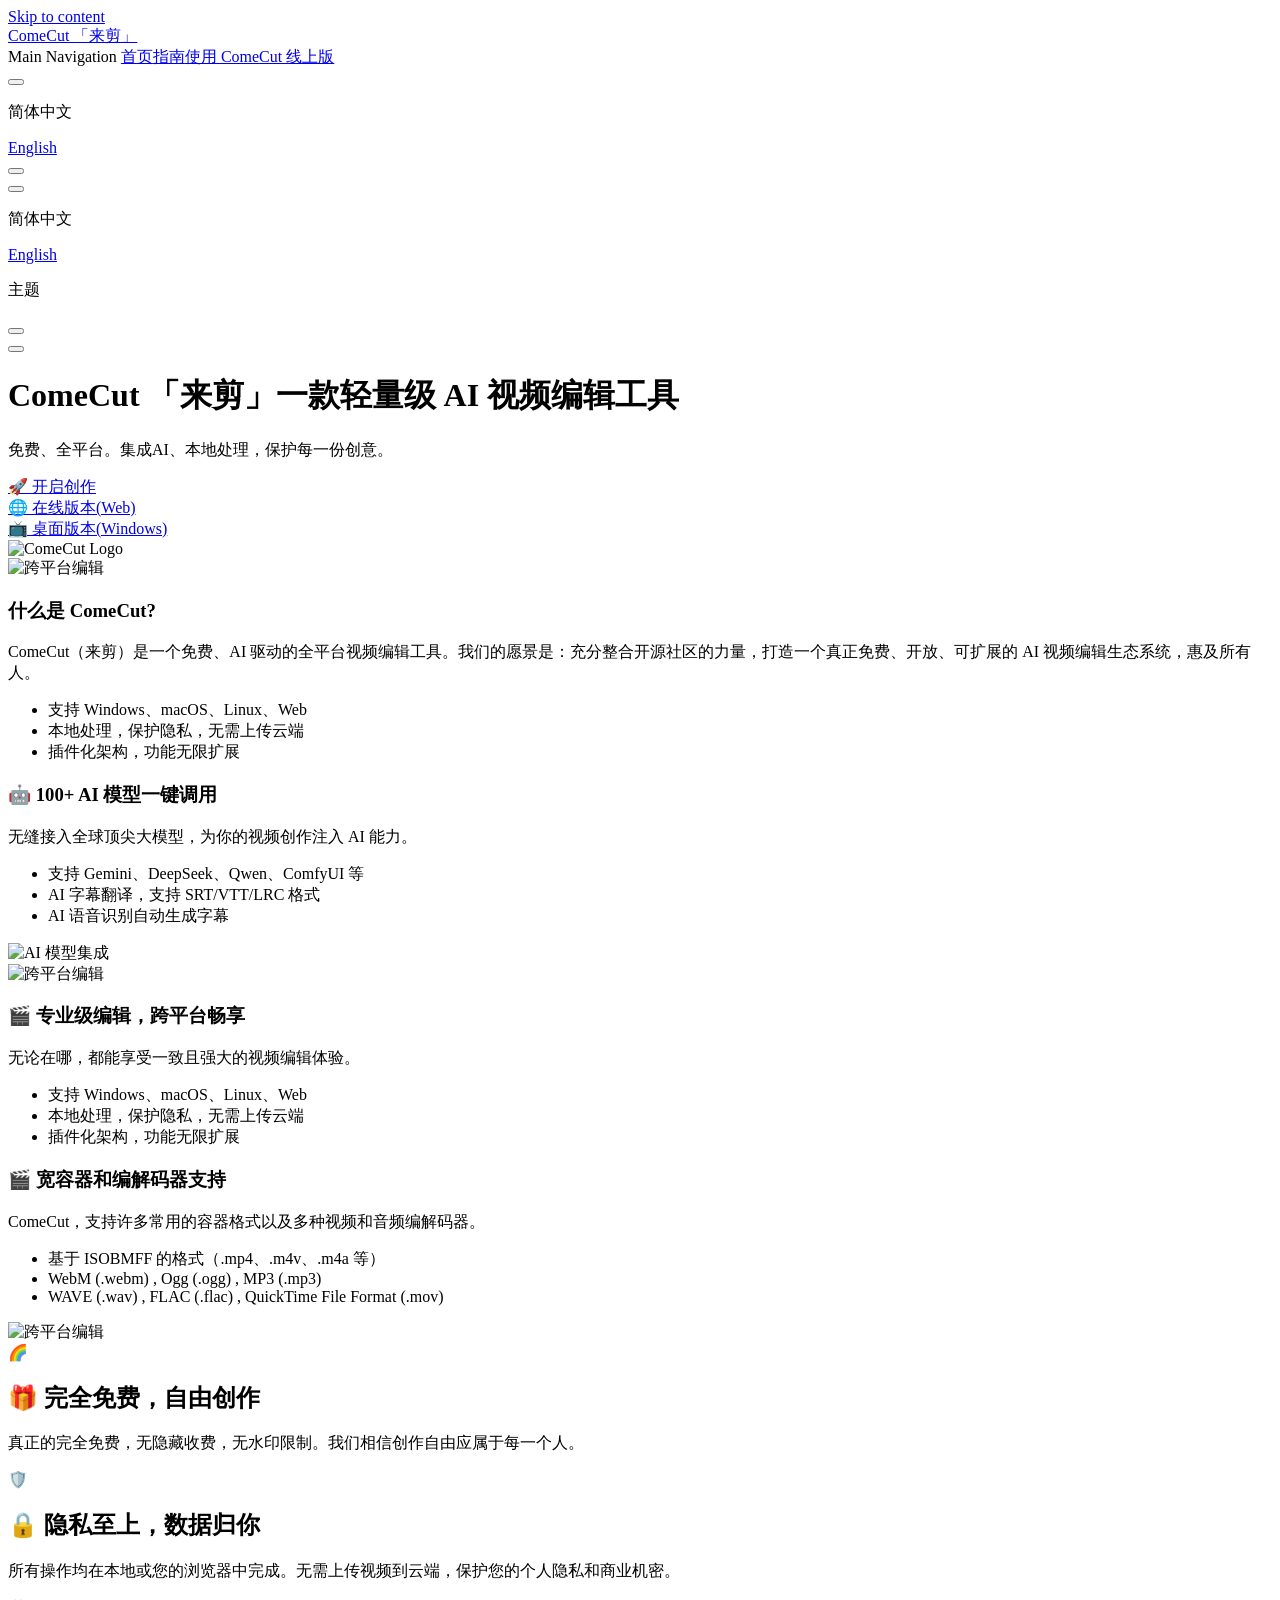
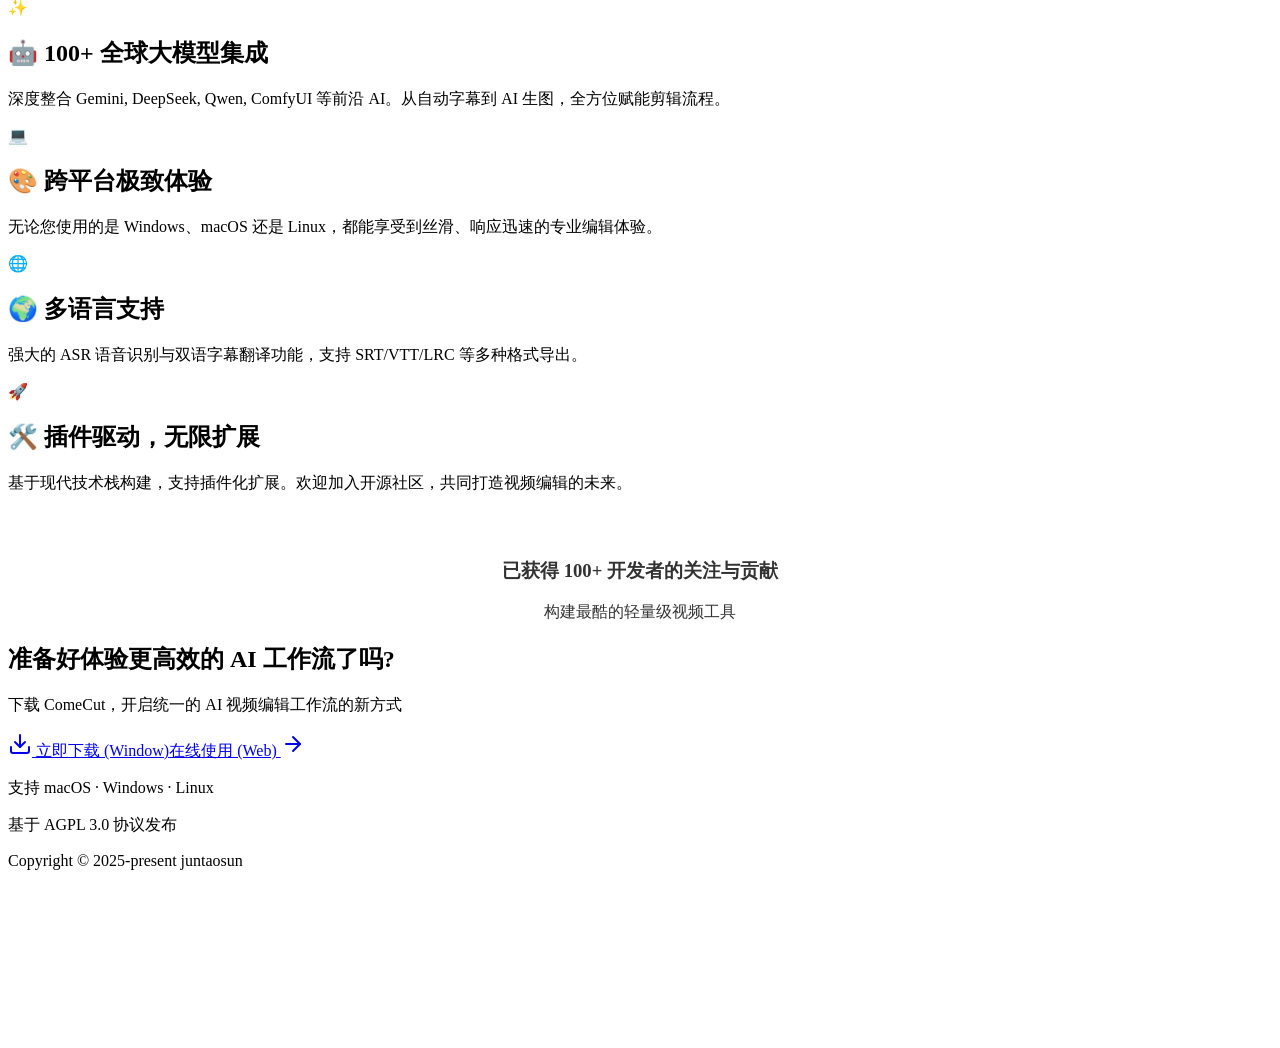
==== commit b69550fb: "ComeCut：修复在线使用入口" ====
--- a/index.html
+++ b/index.html
@@ -6,21 +6,21 @@
     <title>ComeCut 「来剪」</title>
     <meta name="description" content="免费、AI 驱动、全平台视频编辑工具">
     <meta name="generator" content="VitePress v1.6.4">
-    <link rel="preload stylesheet" href="/ComeCut/assets/style.BaRGkJJI.css" as="style">
+    <link rel="preload stylesheet" href="/ComeCut/assets/style.DP7Yfc8w.css" as="style">
     <link rel="preload stylesheet" href="/ComeCut/vp-icons.css" as="style">
     
-    <script type="module" src="/ComeCut/assets/app.C3Fz5YJv.js"></script>
+    <script type="module" src="/ComeCut/assets/app.EZ3Ve3Kv.js"></script>
     <link rel="preload" href="/ComeCut/assets/inter-roman-latin.Di8DUHzh.woff2" as="font" type="font/woff2" crossorigin="">
-    <link rel="modulepreload" href="/ComeCut/assets/chunks/theme.DEL4OrUo.js">
+    <link rel="modulepreload" href="/ComeCut/assets/chunks/theme.C0Qcdc7p.js">
     <link rel="modulepreload" href="/ComeCut/assets/chunks/framework.CeqdBC-b.js">
-    <link rel="modulepreload" href="/ComeCut/assets/index.md.Cno0zvR0.lean.js">
+    <link rel="modulepreload" href="/ComeCut/assets/index.md.C-H8arfc.lean.js">
     <link rel="icon" href="/logo.png">
     <script id="check-dark-mode">(()=>{const e=localStorage.getItem("vitepress-theme-appearance")||"auto",a=window.matchMedia("(prefers-color-scheme: dark)").matches;(!e||e==="auto"?a:e==="dark")&&document.documentElement.classList.add("dark")})();</script>
     <script id="check-mac-os">document.documentElement.classList.toggle("mac",/Mac|iPhone|iPod|iPad/i.test(navigator.platform));</script>
   </head>
   <body>
-    <div id="app"><div class="Layout" data-v-d8b57b2d><!--[--><!--]--><!--[--><span tabindex="-1" data-v-fcbfc0e0></span><a href="#VPContent" class="VPSkipLink visually-hidden" data-v-fcbfc0e0>Skip to content</a><!--]--><!----><header class="VPNav" data-v-d8b57b2d data-v-7ad780c2><div class="VPNavBar" data-v-7ad780c2 data-v-9fd4d1dd><div class="wrapper" data-v-9fd4d1dd><div class="container" data-v-9fd4d1dd><div class="title" data-v-9fd4d1dd><div class="VPNavBarTitle" data-v-9fd4d1dd data-v-9f43907a><a class="title" href="/ComeCut/" data-v-9f43907a><!--[--><!--]--><!--[--><img class="VPImage logo" src="/ComeCut/logo.png" alt data-v-ab19afbb><!--]--><span data-v-9f43907a>ComeCut 「来剪」</span><!--[--><!--]--></a></div></div><div class="content" data-v-9fd4d1dd><div class="content-body" data-v-9fd4d1dd><!--[--><!--]--><div class="VPNavBarSearch search" data-v-9fd4d1dd><!----></div><nav aria-labelledby="main-nav-aria-label" class="VPNavBarMenu menu" data-v-9fd4d1dd data-v-afb2845e><span id="main-nav-aria-label" class="visually-hidden" data-v-afb2845e> Main Navigation </span><!--[--><!--[--><a class="VPLink link VPNavBarMenuLink active" href="/ComeCut/" tabindex="0" data-v-afb2845e data-v-815115f5><!--[--><span data-v-815115f5>首页</span><!--]--></a><!--]--><!--[--><a class="VPLink link VPNavBarMenuLink" href="/ComeCut/guide/" tabindex="0" data-v-afb2845e data-v-815115f5><!--[--><span data-v-815115f5>指南</span><!--]--></a><!--]--><!--[--><a class="VPLink link vp-external-link-icon VPNavBarMenuLink" href="https://juntaosun.github.io/ComeCut/" target="_blank" rel="noreferrer" tabindex="0" data-v-afb2845e data-v-815115f5><!--[--><span data-v-815115f5>在线演示</span><!--]--></a><!--]--><!--]--></nav><div class="VPFlyout VPNavBarTranslations translations" data-v-9fd4d1dd data-v-acee064b data-v-bfe7971f><button type="button" class="button" aria-haspopup="true" aria-expanded="false" aria-label="语言" data-v-bfe7971f><span class="text" data-v-bfe7971f><span class="vpi-languages option-icon" data-v-bfe7971f></span><!----><span class="vpi-chevron-down text-icon" data-v-bfe7971f></span></span></button><div class="menu" data-v-bfe7971f><div class="VPMenu" data-v-bfe7971f data-v-20ed86d6><!----><!--[--><!--[--><div class="items" data-v-acee064b><p class="title" data-v-acee064b>简体中文</p><!--[--><div class="VPMenuLink" data-v-acee064b data-v-7eeeb2dc><a class="VPLink link" href="/ComeCut/en/" data-v-7eeeb2dc><!--[--><span data-v-7eeeb2dc>English</span><!--]--></a></div><!--]--></div><!--]--><!--]--></div></div></div><div class="VPNavBarAppearance appearance" data-v-9fd4d1dd data-v-3f90c1a5><button class="VPSwitch VPSwitchAppearance" type="button" role="switch" title aria-checked="false" data-v-3f90c1a5 data-v-be9742d9 data-v-b4ccac88><span class="check" data-v-b4ccac88><span class="icon" data-v-b4ccac88><!--[--><span class="vpi-sun sun" data-v-be9742d9></span><span class="vpi-moon moon" data-v-be9742d9></span><!--]--></span></span></button></div><div class="VPSocialLinks VPNavBarSocialLinks social-links" data-v-9fd4d1dd data-v-ef6192dc data-v-e71e869c><!--[--><a class="VPSocialLink no-icon" href="https://github.com/juntaosun/ComeCut" aria-label="github" target="_blank" rel="noopener" data-v-e71e869c data-v-60a9a2d3><span class="vpi-social-github"></span></a><!--]--></div><div class="VPFlyout VPNavBarExtra extra" data-v-9fd4d1dd data-v-f953d92f data-v-bfe7971f><button type="button" class="button" aria-haspopup="true" aria-expanded="false" aria-label="extra navigation" data-v-bfe7971f><span class="vpi-more-horizontal icon" data-v-bfe7971f></span></button><div class="menu" data-v-bfe7971f><div class="VPMenu" data-v-bfe7971f data-v-20ed86d6><!----><!--[--><!--[--><div class="group translations" data-v-f953d92f><p class="trans-title" data-v-f953d92f>简体中文</p><!--[--><div class="VPMenuLink" data-v-f953d92f data-v-7eeeb2dc><a class="VPLink link" href="/ComeCut/en/" data-v-7eeeb2dc><!--[--><span data-v-7eeeb2dc>English</span><!--]--></a></div><!--]--></div><div class="group" data-v-f953d92f><div class="item appearance" data-v-f953d92f><p class="label" data-v-f953d92f>主题</p><div class="appearance-action" data-v-f953d92f><button class="VPSwitch VPSwitchAppearance" type="button" role="switch" title aria-checked="false" data-v-f953d92f data-v-be9742d9 data-v-b4ccac88><span class="check" data-v-b4ccac88><span class="icon" data-v-b4ccac88><!--[--><span class="vpi-sun sun" data-v-be9742d9></span><span class="vpi-moon moon" data-v-be9742d9></span><!--]--></span></span></button></div></div></div><div class="group" data-v-f953d92f><div class="item social-links" data-v-f953d92f><div class="VPSocialLinks social-links-list" data-v-f953d92f data-v-e71e869c><!--[--><a class="VPSocialLink no-icon" href="https://github.com/juntaosun/ComeCut" aria-label="github" target="_blank" rel="noopener" data-v-e71e869c data-v-60a9a2d3><span class="vpi-social-github"></span></a><!--]--></div></div></div><!--]--><!--]--></div></div></div><!--[--><!--]--><button type="button" class="VPNavBarHamburger hamburger" aria-label="mobile navigation" aria-expanded="false" aria-controls="VPNavScreen" data-v-9fd4d1dd data-v-6bee1efd><span class="container" data-v-6bee1efd><span class="top" data-v-6bee1efd></span><span class="middle" data-v-6bee1efd></span><span class="bottom" data-v-6bee1efd></span></span></button></div></div></div></div><div class="divider" data-v-9fd4d1dd><div class="divider-line" data-v-9fd4d1dd></div></div></div><!----></header><!----><!----><div class="VPContent is-home" id="VPContent" data-v-d8b57b2d data-v-9a6c75ad><div class="VPHome" data-v-9a6c75ad data-v-e07eaea7><!--[--><!--]--><div class="VPHero has-image VPHomeHero" data-v-e07eaea7 data-v-dd8814ff><div class="container" data-v-dd8814ff><div class="main" data-v-dd8814ff><!--[--><!--]--><!--[--><h1 class="heading" data-v-dd8814ff><span class="name clip" data-v-dd8814ff>ComeCut 「来剪」</span><span class="text" data-v-dd8814ff>一款轻量级视频编辑工具</span></h1><p class="tagline" data-v-dd8814ff>免费、全平台。集成AI、本地处理，保护每一份创意。</p><!--]--><!--[--><!--]--><div class="actions" data-v-dd8814ff><!--[--><div class="action" data-v-dd8814ff><a class="VPButton medium brand" href="/ComeCut/guide/" data-v-dd8814ff data-v-93dc4167>🚀 开启创作</a></div><div class="action" data-v-dd8814ff><a class="VPButton medium alt" href="https://juntaosun.github.io/ComeCut/" target="_blank" rel="noreferrer" data-v-dd8814ff data-v-93dc4167>🌐 在线版本(Web)</a></div><div class="action" data-v-dd8814ff><a class="VPButton medium alt" href="https://github.com/juntaosun/ComeCut/releases/" target="_blank" rel="noreferrer" data-v-dd8814ff data-v-93dc4167>📺 桌面版本(Windows)</a></div><!--]--></div><!--[--><!--]--></div><div class="image" data-v-dd8814ff><div class="image-container" data-v-dd8814ff><div class="image-bg" data-v-dd8814ff></div><!--[--><!--[--><img class="VPImage image-src" src="/ComeCut/logo.png" alt="ComeCut Logo" data-v-ab19afbb><!--]--><!--]--></div></div></div></div><!--[--><!--]--><!--[--><!--[--><!--[--><div class="home-feature-cards" data-v-6d9f5d1c><div class="feature-card" data-v-6d9f5d1c><div class="card-image" data-v-6d9f5d1c><img src="/ComeCut/example/image01.png" alt="跨平台编辑" data-v-6d9f5d1c></div><div class="card-body" data-v-6d9f5d1c><h3 class="card-title" data-v-6d9f5d1c>什么是 ComeCut?</h3><p class="card-desc" data-v-6d9f5d1c>ComeCut（来剪）是一个免费、AI 驱动的全平台视频编辑工具。我们的愿景是：充分整合开源社区的力量，打造一个真正免费、开放、可扩展的 AI 视频编辑生态系统，惠及所有人。</p><ul class="card-list" data-v-6d9f5d1c><!--[--><li data-v-6d9f5d1c>支持 Windows、macOS、Linux、Web</li><li data-v-6d9f5d1c>本地处理，保护隐私，无需上传云端</li><li data-v-6d9f5d1c>插件化架构，功能无限扩展</li><!--]--></ul></div></div><div class="feature-card reverse" data-v-6d9f5d1c><div class="card-body" data-v-6d9f5d1c><h3 class="card-title" data-v-6d9f5d1c>🤖 100+ AI 模型一键调用</h3><p class="card-desc" data-v-6d9f5d1c>无缝接入全球顶尖大模型，为你的视频创作注入 AI 能力。</p><ul class="card-list" data-v-6d9f5d1c><!--[--><li data-v-6d9f5d1c>支持 Gemini、DeepSeek、Qwen、ComfyUI 等</li><li data-v-6d9f5d1c>AI 字幕翻译，支持 SRT/VTT/LRC 格式</li><li data-v-6d9f5d1c>AI 语音识别自动生成字幕</li><!--]--></ul></div><div class="card-image" data-v-6d9f5d1c><img src="/ComeCut/example/api.png" alt="AI 模型集成" data-v-6d9f5d1c></div></div><div class="feature-card" data-v-6d9f5d1c><div class="card-image" data-v-6d9f5d1c><img src="/ComeCut/example/translate_cn.png" alt="跨平台编辑" data-v-6d9f5d1c></div><div class="card-body" data-v-6d9f5d1c><h3 class="card-title" data-v-6d9f5d1c>🎬 专业级编辑，跨平台畅享</h3><p class="card-desc" data-v-6d9f5d1c>无论在哪，都能享受一致且强大的视频编辑体验。</p><ul class="card-list" data-v-6d9f5d1c><!--[--><li data-v-6d9f5d1c>支持 Windows、macOS、Linux、Web</li><li data-v-6d9f5d1c>本地处理，保护隐私，无需上传云端</li><li data-v-6d9f5d1c>插件化架构，功能无限扩展</li><!--]--></ul></div></div><div class="feature-card reverse" data-v-6d9f5d1c><div class="card-body" data-v-6d9f5d1c><h3 class="card-title" data-v-6d9f5d1c>🎬 宽容器和编解码器支持</h3><p class="card-desc" data-v-6d9f5d1c>ComeCut，支持许多常用的容器格式以及多种视频和音频编解码器。</p><ul class="card-list" data-v-6d9f5d1c><!--[--><li data-v-6d9f5d1c>基于 ISOBMFF 的格式（.mp4、.m4v、.m4a 等）</li><li data-v-6d9f5d1c>WebM (.webm) , Ogg (.ogg) , MP3 (.mp3) </li><li data-v-6d9f5d1c>WAVE (.wav) , FLAC (.flac) , QuickTime File Format (.mov)</li><!--]--></ul></div><div class="card-image" data-v-6d9f5d1c><img src="/ComeCut/example/codecs.png" alt="跨平台编辑" data-v-6d9f5d1c></div></div></div><!--]--><!--]--><!--]--><div class="VPFeatures VPHomeFeatures" data-v-e07eaea7 data-v-b1eea84a><div class="container" data-v-b1eea84a><div class="items" data-v-b1eea84a><!--[--><div class="grid-6 item" data-v-b1eea84a><div class="VPLink no-icon VPFeature" data-v-b1eea84a data-v-bd37d1a2><!--[--><article class="box" data-v-bd37d1a2><div class="icon" data-v-bd37d1a2>🌈</div><h2 class="title" data-v-bd37d1a2>🎁 完全免费，自由创作</h2><p class="details" data-v-bd37d1a2>真正的完全免费，无隐藏收费，无水印限制。我们相信创作自由应属于每一个人。</p><!----></article><!--]--></div></div><div class="grid-6 item" data-v-b1eea84a><div class="VPLink no-icon VPFeature" data-v-b1eea84a data-v-bd37d1a2><!--[--><article class="box" data-v-bd37d1a2><div class="icon" data-v-bd37d1a2>🛡️</div><h2 class="title" data-v-bd37d1a2>🔒 隐私至上，数据归你</h2><p class="details" data-v-bd37d1a2>所有操作均在本地或您的浏览器中完成。无需上传视频到云端，保护您的个人隐私和商业机密。</p><!----></article><!--]--></div></div><div class="grid-6 item" data-v-b1eea84a><div class="VPLink no-icon VPFeature" data-v-b1eea84a data-v-bd37d1a2><!--[--><article class="box" data-v-bd37d1a2><div class="icon" data-v-bd37d1a2>✨</div><h2 class="title" data-v-bd37d1a2>🤖 100+ 全球大模型集成</h2><p class="details" data-v-bd37d1a2>深度整合 Gemini, DeepSeek, Qwen, ComfyUI 等前沿 AI。从自动字幕到 AI 生图，全方位赋能剪辑流程。</p><!----></article><!--]--></div></div><div class="grid-6 item" data-v-b1eea84a><div class="VPLink no-icon VPFeature" data-v-b1eea84a data-v-bd37d1a2><!--[--><article class="box" data-v-bd37d1a2><div class="icon" data-v-bd37d1a2>💻</div><h2 class="title" data-v-bd37d1a2>🎨 跨平台极致体验</h2><p class="details" data-v-bd37d1a2>无论您使用的是 Windows、macOS 还是 Linux，都能享受到丝滑、响应迅速的专业编辑体验。</p><!----></article><!--]--></div></div><div class="grid-6 item" data-v-b1eea84a><div class="VPLink no-icon VPFeature" data-v-b1eea84a data-v-bd37d1a2><!--[--><article class="box" data-v-bd37d1a2><div class="icon" data-v-bd37d1a2>🌐</div><h2 class="title" data-v-bd37d1a2>🌍 多语言支持</h2><p class="details" data-v-bd37d1a2>强大的 ASR 语音识别与双语字幕翻译功能，支持 SRT/VTT/LRC 等多种格式导出。</p><!----></article><!--]--></div></div><div class="grid-6 item" data-v-b1eea84a><div class="VPLink no-icon VPFeature" data-v-b1eea84a data-v-bd37d1a2><!--[--><article class="box" data-v-bd37d1a2><div class="icon" data-v-bd37d1a2>🚀</div><h2 class="title" data-v-bd37d1a2>🛠️ 插件驱动，无限扩展</h2><p class="details" data-v-bd37d1a2>基于现代技术栈构建，支持插件化扩展。欢迎加入开源社区，共同打造视频编辑的未来。</p><!----></article><!--]--></div></div><!--]--></div></div></div><!--[--><!--]--><div class="vp-doc container" style="" data-v-e07eaea7 data-v-c141a4bd><!--[--><div style="position:relative;" data-v-e07eaea7><div><div align="center" style="margin-top:4rem;opacity:0.8;"><h3>已获得 100+ 开发者的关注与贡献</h3><p>构建最酷的轻量级视频工具</p></div><section class="footer-banner" data-v-e2ddb511><div class="banner-container" data-v-e2ddb511><h2 class="title" data-v-e2ddb511>准备好体验更高效的 AI 工作流了吗?</h2><p class="description" data-v-e2ddb511>下载 ComeCut，开启统一的 AI 视频编辑工作流的新方式</p><div class="actions" data-v-e2ddb511><a href="https://github.com/juntaosun/ComeCut/releases/" class="btn primary" data-v-e2ddb511><svg xmlns="http://www.w3.org/2000/svg" width="24" height="24" viewBox="0 0 24 24" fill="none" stroke="currentColor" stroke-width="2" stroke-linecap="round" stroke-linejoin="round" class="lucide lucide-download w-5 h-5" data-v-e2ddb511><path d="M21 15v4a2 2 0 0 1-2 2H5a2 2 0 0 1-2-2v-4" data-v-e2ddb511></path><polyline points="7 10 12 15 17 10" data-v-e2ddb511></polyline><line x1="12" x2="12" y1="15" y2="3" data-v-e2ddb511></line></svg> 立即下载</a><a href="https://github.com/juntaosun/ComeCut" target="_blank" class="btn secondary" data-v-e2ddb511>查看 GitHub <svg xmlns="http://www.w3.org/2000/svg" width="24" height="24" viewBox="0 0 24 24" fill="none" stroke="currentColor" stroke-width="2" stroke-linecap="round" stroke-linejoin="round" class="lucide lucide-arrow-right w-5 h-5" data-v-e2ddb511><path d="M5 12h14" data-v-e2ddb511></path><path d="m12 5 7 7-7 7" data-v-e2ddb511></path></svg></a></div><p class="platforms" data-v-e2ddb511>支持 macOS · Windows · Linux</p></div></section></div></div><!--]--></div></div></div><footer class="VPFooter" data-v-d8b57b2d data-v-566314d4><div class="container" data-v-566314d4><p class="message" data-v-566314d4>基于 AGPL 3.0 协议发布</p><p class="copyright" data-v-566314d4>Copyright © 2025-present juntaosun</p></div></footer><!--[--><canvas class="dynamic-background" data-v-1b73e314></canvas><!--]--></div></div>
-    <script>window.__VP_HASH_MAP__=JSON.parse("{\"en_guide_ai-features.md\":\"COujKbH0\",\"en_guide_index.md\":\"CbPYLPbz\",\"en_guide_roadmap.md\":\"DN-0aW7H\",\"en_index.md\":\"BHquT-hS\",\"guide_ai-features.md\":\"DVxpQNf4\",\"guide_index.md\":\"CAtiiPCF\",\"guide_roadmap.md\":\"D7AvK8yc\",\"index.md\":\"Cno0zvR0\"}");window.__VP_SITE_DATA__=JSON.parse("{\"lang\":\"en-US\",\"dir\":\"ltr\",\"title\":\"ComeCut\",\"description\":\"Free, Open-Source, AI-Powered Cross-Platform Video Editor\",\"base\":\"/ComeCut/\",\"head\":[],\"router\":{\"prefetchLinks\":true},\"appearance\":true,\"themeConfig\":{},\"locales\":{\"root\":{\"label\":\"简体中文\",\"lang\":\"zh-CN\",\"title\":\"ComeCut 「来剪」\",\"description\":\"免费、AI 驱动、全平台视频编辑工具\",\"themeConfig\":{\"logo\":\"/logo.png\",\"nav\":[{\"text\":\"首页\",\"link\":\"/\"},{\"text\":\"指南\",\"link\":\"/guide/\"},{\"text\":\"在线演示\",\"link\":\"https://juntaosun.github.io/ComeCut/\"}],\"sidebar\":[{\"text\":\"入门指南\",\"items\":[{\"text\":\"什么是 ComeCut\",\"link\":\"/guide/\"},{\"text\":\"AI 驱动特性\",\"link\":\"/guide/ai-features\"},{\"text\":\"路线图\",\"link\":\"/guide/roadmap\"}]}],\"socialLinks\":[{\"icon\":\"github\",\"link\":\"https://github.com/juntaosun/ComeCut\"}],\"footer\":{\"message\":\"基于 AGPL 3.0 协议发布\",\"copyright\":\"Copyright © 2025-present juntaosun\"},\"editLink\":{\"pattern\":\"https://github.com/juntaosun/ComeCut/edit/main/vitepress/:path\",\"text\":\"在 GitHub 上编辑此页\"},\"lastUpdated\":{\"text\":\"最后更新于\"},\"docFooter\":{\"prev\":\"上一页\",\"next\":\"下一页\"},\"outline\":{\"label\":\"页面导航\"},\"darkModeSwitchLabel\":\"主题\",\"sidebarMenuLabel\":\"菜单\",\"returnToTopLabel\":\"回到顶部\",\"langMenuLabel\":\"语言\",\"search\":{\"provider\":\"local\",\"options\":{\"translations\":{\"button\":{\"buttonText\":\"搜索文档\",\"buttonAriaLabel\":\"搜索文档\"},\"modal\":{\"noResultsText\":\"无法找到相关结果\",\"resetButtonTitle\":\"清除查询条件\",\"footer\":{\"selectText\":\"选择\",\"navigateText\":\"切换\",\"closeText\":\"关闭\"}}}}}}},\"en\":{\"label\":\"English\",\"lang\":\"en-US\",\"title\":\"ComeCut\",\"description\":\"Free, AI-Powered, Cross-Platform Video Editor\",\"themeConfig\":{\"logo\":\"/logo.png\",\"nav\":[{\"text\":\"Home\",\"link\":\"/en/\"},{\"text\":\"Guide\",\"link\":\"/en/guide/\"},{\"text\":\"Live Demo\",\"link\":\"https://juntaosun.github.io/ComeCut/\"}],\"sidebar\":[{\"text\":\"Getting Started\",\"items\":[{\"text\":\"What is ComeCut\",\"link\":\"/en/guide/\"},{\"text\":\"AI-Powered Features\",\"link\":\"/en/guide/ai-features\"},{\"text\":\"Roadmap\",\"link\":\"/en/guide/roadmap\"}]}],\"socialLinks\":[{\"icon\":\"github\",\"link\":\"https://github.com/juntaosun/ComeCut\"}],\"footer\":{\"message\":\"Released under the AGPL 3.0 License\",\"copyright\":\"Copyright © 2025-present juntaosun\"},\"editLink\":{\"pattern\":\"https://github.com/juntaosun/ComeCut/edit/main/vitepress/en/:path\",\"text\":\"Edit this page on GitHub\"},\"lastUpdated\":{\"text\":\"Last updated\"},\"docFooter\":{\"prev\":\"Previous page\",\"next\":\"Next page\"},\"outline\":{\"label\":\"On this page\"},\"darkModeSwitchLabel\":\"Theme\",\"sidebarMenuLabel\":\"Menu\",\"returnToTopLabel\":\"Return to top\",\"langMenuLabel\":\"Language\",\"search\":{\"provider\":\"local\",\"options\":{\"translations\":{\"button\":{\"buttonText\":\"Search\",\"buttonAriaLabel\":\"Search\"},\"modal\":{\"noResultsText\":\"No results found\",\"resetButtonTitle\":\"Clear search\",\"footer\":{\"selectText\":\"to select\",\"navigateText\":\"to navigate\",\"closeText\":\"to close\"}}}}}}}},\"scrollOffset\":134,\"cleanUrls\":true}");</script>
+    <div id="app"><div class="Layout" data-v-d8b57b2d><!--[--><!--]--><!--[--><span tabindex="-1" data-v-fcbfc0e0></span><a href="#VPContent" class="VPSkipLink visually-hidden" data-v-fcbfc0e0>Skip to content</a><!--]--><!----><header class="VPNav" data-v-d8b57b2d data-v-7ad780c2><div class="VPNavBar" data-v-7ad780c2 data-v-9fd4d1dd><div class="wrapper" data-v-9fd4d1dd><div class="container" data-v-9fd4d1dd><div class="title" data-v-9fd4d1dd><div class="VPNavBarTitle" data-v-9fd4d1dd data-v-9f43907a><a class="title" href="/ComeCut/" data-v-9f43907a><!--[--><!--]--><!--[--><img class="VPImage logo" src="/ComeCut/logo.png" alt data-v-ab19afbb><!--]--><span data-v-9f43907a>ComeCut 「来剪」</span><!--[--><!--]--></a></div></div><div class="content" data-v-9fd4d1dd><div class="content-body" data-v-9fd4d1dd><!--[--><!--]--><div class="VPNavBarSearch search" data-v-9fd4d1dd><!----></div><nav aria-labelledby="main-nav-aria-label" class="VPNavBarMenu menu" data-v-9fd4d1dd data-v-afb2845e><span id="main-nav-aria-label" class="visually-hidden" data-v-afb2845e> Main Navigation </span><!--[--><!--[--><a class="VPLink link VPNavBarMenuLink active" href="/ComeCut/" tabindex="0" data-v-afb2845e data-v-815115f5><!--[--><span data-v-815115f5>首页</span><!--]--></a><!--]--><!--[--><a class="VPLink link VPNavBarMenuLink" href="/ComeCut/guide/" tabindex="0" data-v-afb2845e data-v-815115f5><!--[--><span data-v-815115f5>指南</span><!--]--></a><!--]--><!--[--><a class="VPLink link vp-external-link-icon VPNavBarMenuLink" href="https://juntaosun.github.io/ComeCut/web/" target="_blank" rel="noreferrer" tabindex="0" data-v-afb2845e data-v-815115f5><!--[--><span data-v-815115f5>使用 ComeCut 线上版</span><!--]--></a><!--]--><!--]--></nav><div class="VPFlyout VPNavBarTranslations translations" data-v-9fd4d1dd data-v-acee064b data-v-bfe7971f><button type="button" class="button" aria-haspopup="true" aria-expanded="false" aria-label="语言" data-v-bfe7971f><span class="text" data-v-bfe7971f><span class="vpi-languages option-icon" data-v-bfe7971f></span><!----><span class="vpi-chevron-down text-icon" data-v-bfe7971f></span></span></button><div class="menu" data-v-bfe7971f><div class="VPMenu" data-v-bfe7971f data-v-20ed86d6><!----><!--[--><!--[--><div class="items" data-v-acee064b><p class="title" data-v-acee064b>简体中文</p><!--[--><div class="VPMenuLink" data-v-acee064b data-v-7eeeb2dc><a class="VPLink link" href="/ComeCut/en/" data-v-7eeeb2dc><!--[--><span data-v-7eeeb2dc>English</span><!--]--></a></div><!--]--></div><!--]--><!--]--></div></div></div><div class="VPNavBarAppearance appearance" data-v-9fd4d1dd data-v-3f90c1a5><button class="VPSwitch VPSwitchAppearance" type="button" role="switch" title aria-checked="false" data-v-3f90c1a5 data-v-be9742d9 data-v-b4ccac88><span class="check" data-v-b4ccac88><span class="icon" data-v-b4ccac88><!--[--><span class="vpi-sun sun" data-v-be9742d9></span><span class="vpi-moon moon" data-v-be9742d9></span><!--]--></span></span></button></div><div class="VPSocialLinks VPNavBarSocialLinks social-links" data-v-9fd4d1dd data-v-ef6192dc data-v-e71e869c><!--[--><a class="VPSocialLink no-icon" href="https://github.com/juntaosun/ComeCut" aria-label="github" target="_blank" rel="noopener" data-v-e71e869c data-v-60a9a2d3><span class="vpi-social-github"></span></a><!--]--></div><div class="VPFlyout VPNavBarExtra extra" data-v-9fd4d1dd data-v-f953d92f data-v-bfe7971f><button type="button" class="button" aria-haspopup="true" aria-expanded="false" aria-label="extra navigation" data-v-bfe7971f><span class="vpi-more-horizontal icon" data-v-bfe7971f></span></button><div class="menu" data-v-bfe7971f><div class="VPMenu" data-v-bfe7971f data-v-20ed86d6><!----><!--[--><!--[--><div class="group translations" data-v-f953d92f><p class="trans-title" data-v-f953d92f>简体中文</p><!--[--><div class="VPMenuLink" data-v-f953d92f data-v-7eeeb2dc><a class="VPLink link" href="/ComeCut/en/" data-v-7eeeb2dc><!--[--><span data-v-7eeeb2dc>English</span><!--]--></a></div><!--]--></div><div class="group" data-v-f953d92f><div class="item appearance" data-v-f953d92f><p class="label" data-v-f953d92f>主题</p><div class="appearance-action" data-v-f953d92f><button class="VPSwitch VPSwitchAppearance" type="button" role="switch" title aria-checked="false" data-v-f953d92f data-v-be9742d9 data-v-b4ccac88><span class="check" data-v-b4ccac88><span class="icon" data-v-b4ccac88><!--[--><span class="vpi-sun sun" data-v-be9742d9></span><span class="vpi-moon moon" data-v-be9742d9></span><!--]--></span></span></button></div></div></div><div class="group" data-v-f953d92f><div class="item social-links" data-v-f953d92f><div class="VPSocialLinks social-links-list" data-v-f953d92f data-v-e71e869c><!--[--><a class="VPSocialLink no-icon" href="https://github.com/juntaosun/ComeCut" aria-label="github" target="_blank" rel="noopener" data-v-e71e869c data-v-60a9a2d3><span class="vpi-social-github"></span></a><!--]--></div></div></div><!--]--><!--]--></div></div></div><!--[--><!--]--><button type="button" class="VPNavBarHamburger hamburger" aria-label="mobile navigation" aria-expanded="false" aria-controls="VPNavScreen" data-v-9fd4d1dd data-v-6bee1efd><span class="container" data-v-6bee1efd><span class="top" data-v-6bee1efd></span><span class="middle" data-v-6bee1efd></span><span class="bottom" data-v-6bee1efd></span></span></button></div></div></div></div><div class="divider" data-v-9fd4d1dd><div class="divider-line" data-v-9fd4d1dd></div></div></div><!----></header><!----><!----><div class="VPContent is-home" id="VPContent" data-v-d8b57b2d data-v-9a6c75ad><div class="VPHome" data-v-9a6c75ad data-v-e07eaea7><!--[--><!--]--><div class="VPHero has-image VPHomeHero" data-v-e07eaea7 data-v-dd8814ff><div class="container" data-v-dd8814ff><div class="main" data-v-dd8814ff><!--[--><!--]--><!--[--><h1 class="heading" data-v-dd8814ff><span class="name clip" data-v-dd8814ff>ComeCut 「来剪」</span><span class="text" data-v-dd8814ff>一款轻量级 AI 视频编辑工具</span></h1><p class="tagline" data-v-dd8814ff>免费、全平台。集成AI、本地处理，保护每一份创意。</p><!--]--><!--[--><!--]--><div class="actions" data-v-dd8814ff><!--[--><div class="action" data-v-dd8814ff><a class="VPButton medium brand" href="/ComeCut/guide/" data-v-dd8814ff data-v-93dc4167>🚀 开启创作</a></div><div class="action" data-v-dd8814ff><a class="VPButton medium alt" href="https://juntaosun.github.io/ComeCut/web/" target="_blank" rel="noreferrer" data-v-dd8814ff data-v-93dc4167>🌐 在线版本(Web)</a></div><div class="action" data-v-dd8814ff><a class="VPButton medium alt" href="https://github.com/juntaosun/ComeCut/releases/" target="_blank" rel="noreferrer" data-v-dd8814ff data-v-93dc4167>📺 桌面版本(Windows)</a></div><!--]--></div><!--[--><!--]--></div><div class="image" data-v-dd8814ff><div class="image-container" data-v-dd8814ff><div class="image-bg" data-v-dd8814ff></div><!--[--><!--[--><img class="VPImage image-src" src="/ComeCut/logo.png" alt="ComeCut Logo" data-v-ab19afbb><!--]--><!--]--></div></div></div></div><!--[--><!--]--><!--[--><!--[--><!--[--><div class="home-feature-cards" data-v-6d9f5d1c><div class="feature-card" data-v-6d9f5d1c><div class="card-image" data-v-6d9f5d1c><img src="/ComeCut/example/image01.png" alt="跨平台编辑" data-v-6d9f5d1c></div><div class="card-body" data-v-6d9f5d1c><h3 class="card-title" data-v-6d9f5d1c>什么是 ComeCut?</h3><p class="card-desc" data-v-6d9f5d1c>ComeCut（来剪）是一个免费、AI 驱动的全平台视频编辑工具。我们的愿景是：充分整合开源社区的力量，打造一个真正免费、开放、可扩展的 AI 视频编辑生态系统，惠及所有人。</p><ul class="card-list" data-v-6d9f5d1c><!--[--><li data-v-6d9f5d1c>支持 Windows、macOS、Linux、Web</li><li data-v-6d9f5d1c>本地处理，保护隐私，无需上传云端</li><li data-v-6d9f5d1c>插件化架构，功能无限扩展</li><!--]--></ul></div></div><div class="feature-card reverse" data-v-6d9f5d1c><div class="card-body" data-v-6d9f5d1c><h3 class="card-title" data-v-6d9f5d1c>🤖 100+ AI 模型一键调用</h3><p class="card-desc" data-v-6d9f5d1c>无缝接入全球顶尖大模型，为你的视频创作注入 AI 能力。</p><ul class="card-list" data-v-6d9f5d1c><!--[--><li data-v-6d9f5d1c>支持 Gemini、DeepSeek、Qwen、ComfyUI 等</li><li data-v-6d9f5d1c>AI 字幕翻译，支持 SRT/VTT/LRC 格式</li><li data-v-6d9f5d1c>AI 语音识别自动生成字幕</li><!--]--></ul></div><div class="card-image" data-v-6d9f5d1c><img src="/ComeCut/example/api.png" alt="AI 模型集成" data-v-6d9f5d1c></div></div><div class="feature-card" data-v-6d9f5d1c><div class="card-image" data-v-6d9f5d1c><img src="/ComeCut/example/translate_cn.png" alt="跨平台编辑" data-v-6d9f5d1c></div><div class="card-body" data-v-6d9f5d1c><h3 class="card-title" data-v-6d9f5d1c>🎬 专业级编辑，跨平台畅享</h3><p class="card-desc" data-v-6d9f5d1c>无论在哪，都能享受一致且强大的视频编辑体验。</p><ul class="card-list" data-v-6d9f5d1c><!--[--><li data-v-6d9f5d1c>支持 Windows、macOS、Linux、Web</li><li data-v-6d9f5d1c>本地处理，保护隐私，无需上传云端</li><li data-v-6d9f5d1c>插件化架构，功能无限扩展</li><!--]--></ul></div></div><div class="feature-card reverse" data-v-6d9f5d1c><div class="card-body" data-v-6d9f5d1c><h3 class="card-title" data-v-6d9f5d1c>🎬 宽容器和编解码器支持</h3><p class="card-desc" data-v-6d9f5d1c>ComeCut，支持许多常用的容器格式以及多种视频和音频编解码器。</p><ul class="card-list" data-v-6d9f5d1c><!--[--><li data-v-6d9f5d1c>基于 ISOBMFF 的格式（.mp4、.m4v、.m4a 等）</li><li data-v-6d9f5d1c>WebM (.webm) , Ogg (.ogg) , MP3 (.mp3) </li><li data-v-6d9f5d1c>WAVE (.wav) , FLAC (.flac) , QuickTime File Format (.mov)</li><!--]--></ul></div><div class="card-image" data-v-6d9f5d1c><img src="/ComeCut/example/codecs.png" alt="跨平台编辑" data-v-6d9f5d1c></div></div></div><!--]--><!--]--><!--]--><div class="VPFeatures VPHomeFeatures" data-v-e07eaea7 data-v-b1eea84a><div class="container" data-v-b1eea84a><div class="items" data-v-b1eea84a><!--[--><div class="grid-6 item" data-v-b1eea84a><div class="VPLink no-icon VPFeature" data-v-b1eea84a data-v-bd37d1a2><!--[--><article class="box" data-v-bd37d1a2><div class="icon" data-v-bd37d1a2>🌈</div><h2 class="title" data-v-bd37d1a2>🎁 完全免费，自由创作</h2><p class="details" data-v-bd37d1a2>真正的完全免费，无隐藏收费，无水印限制。我们相信创作自由应属于每一个人。</p><!----></article><!--]--></div></div><div class="grid-6 item" data-v-b1eea84a><div class="VPLink no-icon VPFeature" data-v-b1eea84a data-v-bd37d1a2><!--[--><article class="box" data-v-bd37d1a2><div class="icon" data-v-bd37d1a2>🛡️</div><h2 class="title" data-v-bd37d1a2>🔒 隐私至上，数据归你</h2><p class="details" data-v-bd37d1a2>所有操作均在本地或您的浏览器中完成。无需上传视频到云端，保护您的个人隐私和商业机密。</p><!----></article><!--]--></div></div><div class="grid-6 item" data-v-b1eea84a><div class="VPLink no-icon VPFeature" data-v-b1eea84a data-v-bd37d1a2><!--[--><article class="box" data-v-bd37d1a2><div class="icon" data-v-bd37d1a2>✨</div><h2 class="title" data-v-bd37d1a2>🤖 100+ 全球大模型集成</h2><p class="details" data-v-bd37d1a2>深度整合 Gemini, DeepSeek, Qwen, ComfyUI 等前沿 AI。从自动字幕到 AI 生图，全方位赋能剪辑流程。</p><!----></article><!--]--></div></div><div class="grid-6 item" data-v-b1eea84a><div class="VPLink no-icon VPFeature" data-v-b1eea84a data-v-bd37d1a2><!--[--><article class="box" data-v-bd37d1a2><div class="icon" data-v-bd37d1a2>💻</div><h2 class="title" data-v-bd37d1a2>🎨 跨平台极致体验</h2><p class="details" data-v-bd37d1a2>无论您使用的是 Windows、macOS 还是 Linux，都能享受到丝滑、响应迅速的专业编辑体验。</p><!----></article><!--]--></div></div><div class="grid-6 item" data-v-b1eea84a><div class="VPLink no-icon VPFeature" data-v-b1eea84a data-v-bd37d1a2><!--[--><article class="box" data-v-bd37d1a2><div class="icon" data-v-bd37d1a2>🌐</div><h2 class="title" data-v-bd37d1a2>🌍 多语言支持</h2><p class="details" data-v-bd37d1a2>强大的 ASR 语音识别与双语字幕翻译功能，支持 SRT/VTT/LRC 等多种格式导出。</p><!----></article><!--]--></div></div><div class="grid-6 item" data-v-b1eea84a><div class="VPLink no-icon VPFeature" data-v-b1eea84a data-v-bd37d1a2><!--[--><article class="box" data-v-bd37d1a2><div class="icon" data-v-bd37d1a2>🚀</div><h2 class="title" data-v-bd37d1a2>🛠️ 插件驱动，无限扩展</h2><p class="details" data-v-bd37d1a2>基于现代技术栈构建，支持插件化扩展。欢迎加入开源社区，共同打造视频编辑的未来。</p><!----></article><!--]--></div></div><!--]--></div></div></div><!--[--><!--]--><div class="vp-doc container" style="" data-v-e07eaea7 data-v-c141a4bd><!--[--><div style="position:relative;" data-v-e07eaea7><div><div align="center" style="margin-top:4rem;opacity:0.8;"><h3>已获得 100+ 开发者的关注与贡献</h3><p>构建最酷的轻量级视频工具</p></div><section class="footer-banner" data-v-33453112><div class="banner-container" data-v-33453112><h2 class="title" data-v-33453112>准备好体验更高效的 AI 工作流了吗?</h2><p class="description" data-v-33453112>下载 ComeCut，开启统一的 AI 视频编辑工作流的新方式</p><div class="actions" data-v-33453112><a href="https://github.com/juntaosun/ComeCut/releases/" class="btn primary" data-v-33453112><svg xmlns="http://www.w3.org/2000/svg" width="24" height="24" viewBox="0 0 24 24" fill="none" stroke="currentColor" stroke-width="2" stroke-linecap="round" stroke-linejoin="round" class="lucide lucide-download w-5 h-5" data-v-33453112><path d="M21 15v4a2 2 0 0 1-2 2H5a2 2 0 0 1-2-2v-4" data-v-33453112></path><polyline points="7 10 12 15 17 10" data-v-33453112></polyline><line x1="12" x2="12" y1="15" y2="3" data-v-33453112></line></svg> 立即下载 (Window)</a><a href="https://github.com/juntaosun/ComeCut/web/" target="_blank" class="btn secondary" data-v-33453112>在线使用 (Web) <svg xmlns="http://www.w3.org/2000/svg" width="24" height="24" viewBox="0 0 24 24" fill="none" stroke="currentColor" stroke-width="2" stroke-linecap="round" stroke-linejoin="round" class="lucide lucide-arrow-right w-5 h-5" data-v-33453112><path d="M5 12h14" data-v-33453112></path><path d="m12 5 7 7-7 7" data-v-33453112></path></svg></a></div><p class="platforms" data-v-33453112>支持 macOS · Windows · Linux</p></div></section></div></div><!--]--></div></div></div><footer class="VPFooter" data-v-d8b57b2d data-v-566314d4><div class="container" data-v-566314d4><p class="message" data-v-566314d4>基于 AGPL 3.0 协议发布</p><p class="copyright" data-v-566314d4>Copyright © 2025-present juntaosun</p></div></footer><!--[--><canvas class="dynamic-background" data-v-1b73e314></canvas><!--]--></div></div>
+    <script>window.__VP_HASH_MAP__=JSON.parse("{\"en_guide_ai-features.md\":\"COujKbH0\",\"en_guide_index.md\":\"B5gV7oza\",\"en_guide_roadmap.md\":\"DN-0aW7H\",\"en_index.md\":\"-y3vLYxS\",\"guide_ai-features.md\":\"DVxpQNf4\",\"guide_index.md\":\"C9CP_suu\",\"guide_roadmap.md\":\"D7AvK8yc\",\"index.md\":\"C-H8arfc\"}");window.__VP_SITE_DATA__=JSON.parse("{\"lang\":\"en-US\",\"dir\":\"ltr\",\"title\":\"ComeCut\",\"description\":\"Free, Open-Source, AI-Powered Cross-Platform Video Editor\",\"base\":\"/ComeCut/\",\"head\":[],\"router\":{\"prefetchLinks\":true},\"appearance\":true,\"themeConfig\":{},\"locales\":{\"root\":{\"label\":\"简体中文\",\"lang\":\"zh-CN\",\"title\":\"ComeCut 「来剪」\",\"description\":\"免费、AI 驱动、全平台视频编辑工具\",\"themeConfig\":{\"logo\":\"/logo.png\",\"nav\":[{\"text\":\"首页\",\"link\":\"/\"},{\"text\":\"指南\",\"link\":\"/guide/\"},{\"text\":\"使用 ComeCut 线上版\",\"link\":\"https://juntaosun.github.io/ComeCut/web/\"}],\"sidebar\":[{\"text\":\"入门指南\",\"items\":[{\"text\":\"什么是 ComeCut\",\"link\":\"/guide/\"},{\"text\":\"AI 驱动特性\",\"link\":\"/guide/ai-features\"},{\"text\":\"路线图\",\"link\":\"/guide/roadmap\"}]}],\"socialLinks\":[{\"icon\":\"github\",\"link\":\"https://github.com/juntaosun/ComeCut\"}],\"footer\":{\"message\":\"基于 AGPL 3.0 协议发布\",\"copyright\":\"Copyright © 2025-present juntaosun\"},\"editLink\":{\"pattern\":\"https://github.com/juntaosun/ComeCut/edit/main/vitepress/:path\",\"text\":\"在 GitHub 上编辑此页\"},\"lastUpdated\":{\"text\":\"最后更新于\"},\"docFooter\":{\"prev\":\"上一页\",\"next\":\"下一页\"},\"outline\":{\"label\":\"页面导航\"},\"darkModeSwitchLabel\":\"主题\",\"sidebarMenuLabel\":\"菜单\",\"returnToTopLabel\":\"回到顶部\",\"langMenuLabel\":\"语言\",\"search\":{\"provider\":\"local\",\"options\":{\"translations\":{\"button\":{\"buttonText\":\"搜索文档\",\"buttonAriaLabel\":\"搜索文档\"},\"modal\":{\"noResultsText\":\"无法找到相关结果\",\"resetButtonTitle\":\"清除查询条件\",\"footer\":{\"selectText\":\"选择\",\"navigateText\":\"切换\",\"closeText\":\"关闭\"}}}}}}},\"en\":{\"label\":\"English\",\"lang\":\"en-US\",\"title\":\"ComeCut\",\"description\":\"Free, AI-Powered, Cross-Platform Video Editor\",\"themeConfig\":{\"logo\":\"/logo.png\",\"nav\":[{\"text\":\"Home\",\"link\":\"/en/\"},{\"text\":\"Guide\",\"link\":\"/en/guide/\"},{\"text\":\"Use ComeCut online\",\"link\":\"https://juntaosun.github.io/ComeCut/web/\"}],\"sidebar\":[{\"text\":\"Getting Started\",\"items\":[{\"text\":\"What is ComeCut\",\"link\":\"/en/guide/\"},{\"text\":\"AI-Powered Features\",\"link\":\"/en/guide/ai-features\"},{\"text\":\"Roadmap\",\"link\":\"/en/guide/roadmap\"}]}],\"socialLinks\":[{\"icon\":\"github\",\"link\":\"https://github.com/juntaosun/ComeCut\"}],\"footer\":{\"message\":\"Released under the AGPL 3.0 License\",\"copyright\":\"Copyright © 2025-present juntaosun\"},\"editLink\":{\"pattern\":\"https://github.com/juntaosun/ComeCut/edit/main/vitepress/en/:path\",\"text\":\"Edit this page on GitHub\"},\"lastUpdated\":{\"text\":\"Last updated\"},\"docFooter\":{\"prev\":\"Previous page\",\"next\":\"Next page\"},\"outline\":{\"label\":\"On this page\"},\"darkModeSwitchLabel\":\"Theme\",\"sidebarMenuLabel\":\"Menu\",\"returnToTopLabel\":\"Return to top\",\"langMenuLabel\":\"Language\",\"search\":{\"provider\":\"local\",\"options\":{\"translations\":{\"button\":{\"buttonText\":\"Search\",\"buttonAriaLabel\":\"Search\"},\"modal\":{\"noResultsText\":\"No results found\",\"resetButtonTitle\":\"Clear search\",\"footer\":{\"selectText\":\"to select\",\"navigateText\":\"to navigate\",\"closeText\":\"to close\"}}}}}}}},\"scrollOffset\":134,\"cleanUrls\":true}");</script>
     
   </body>
 </html>
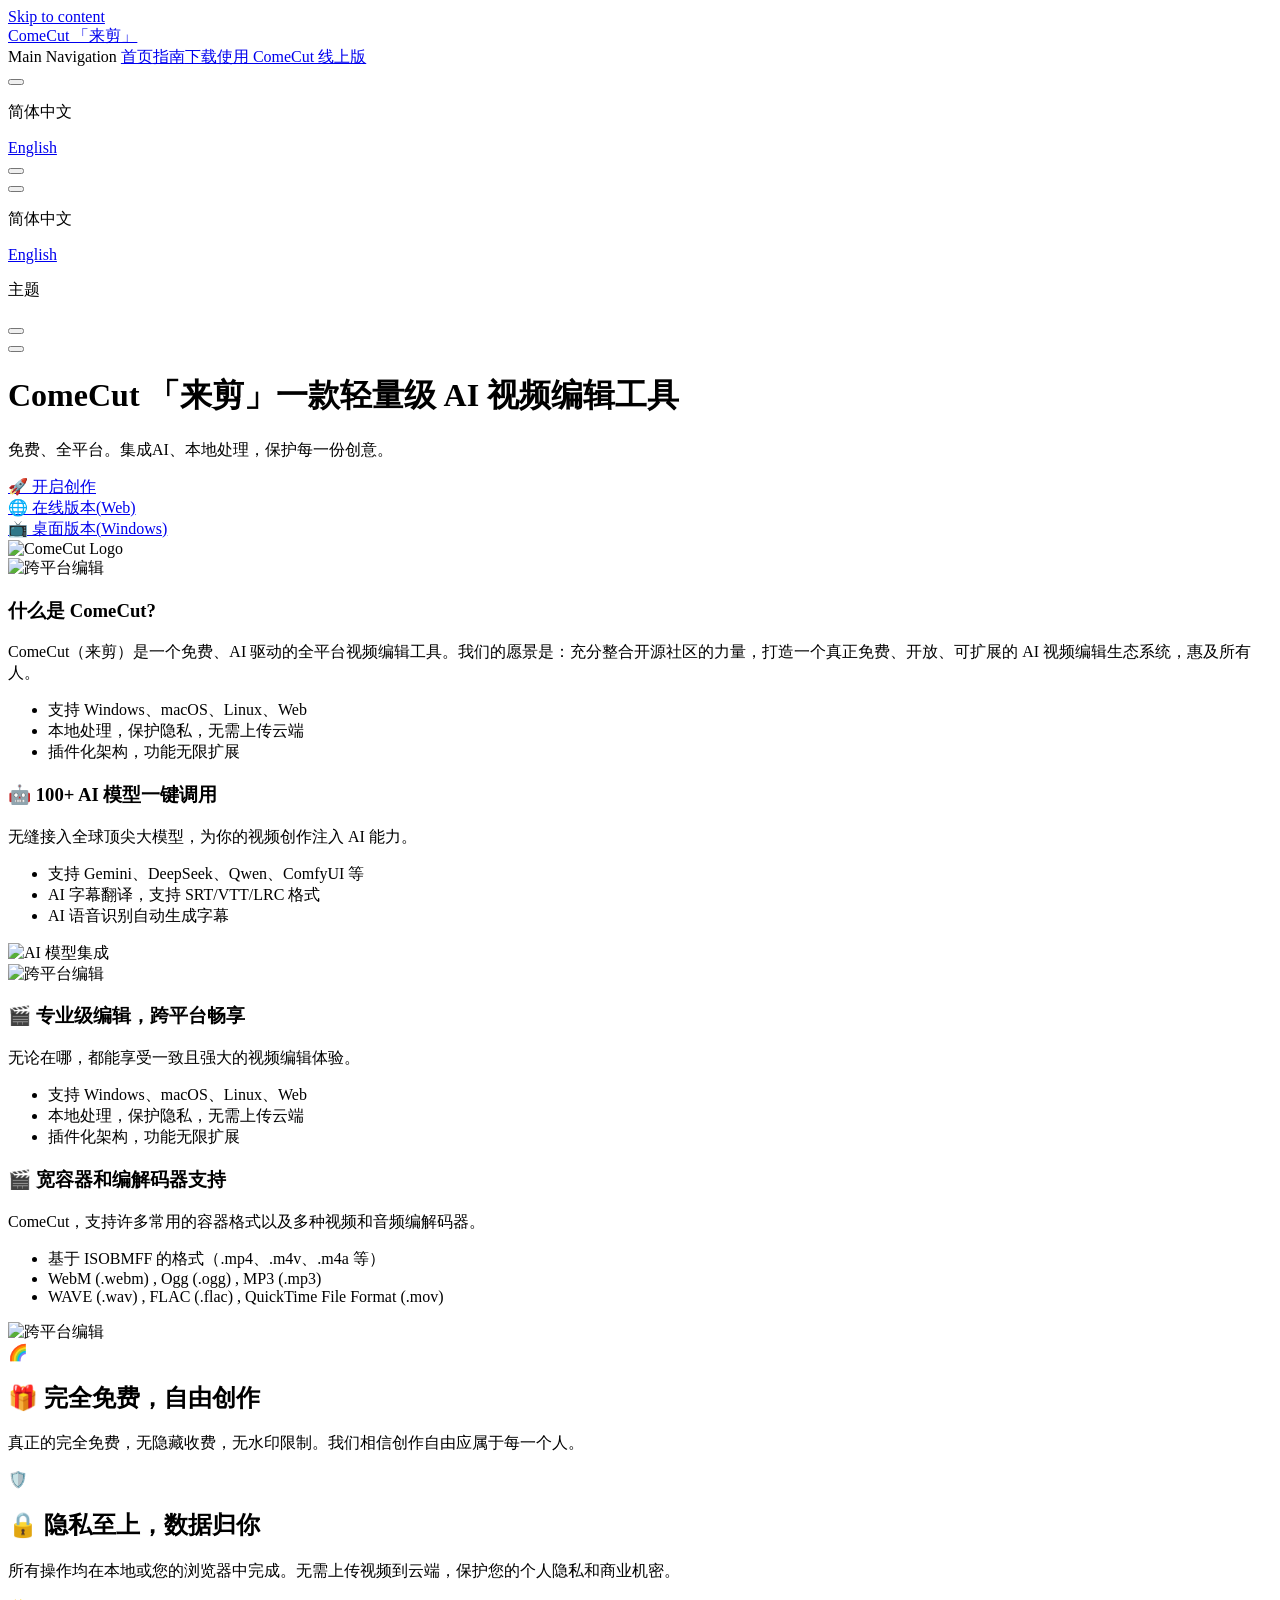
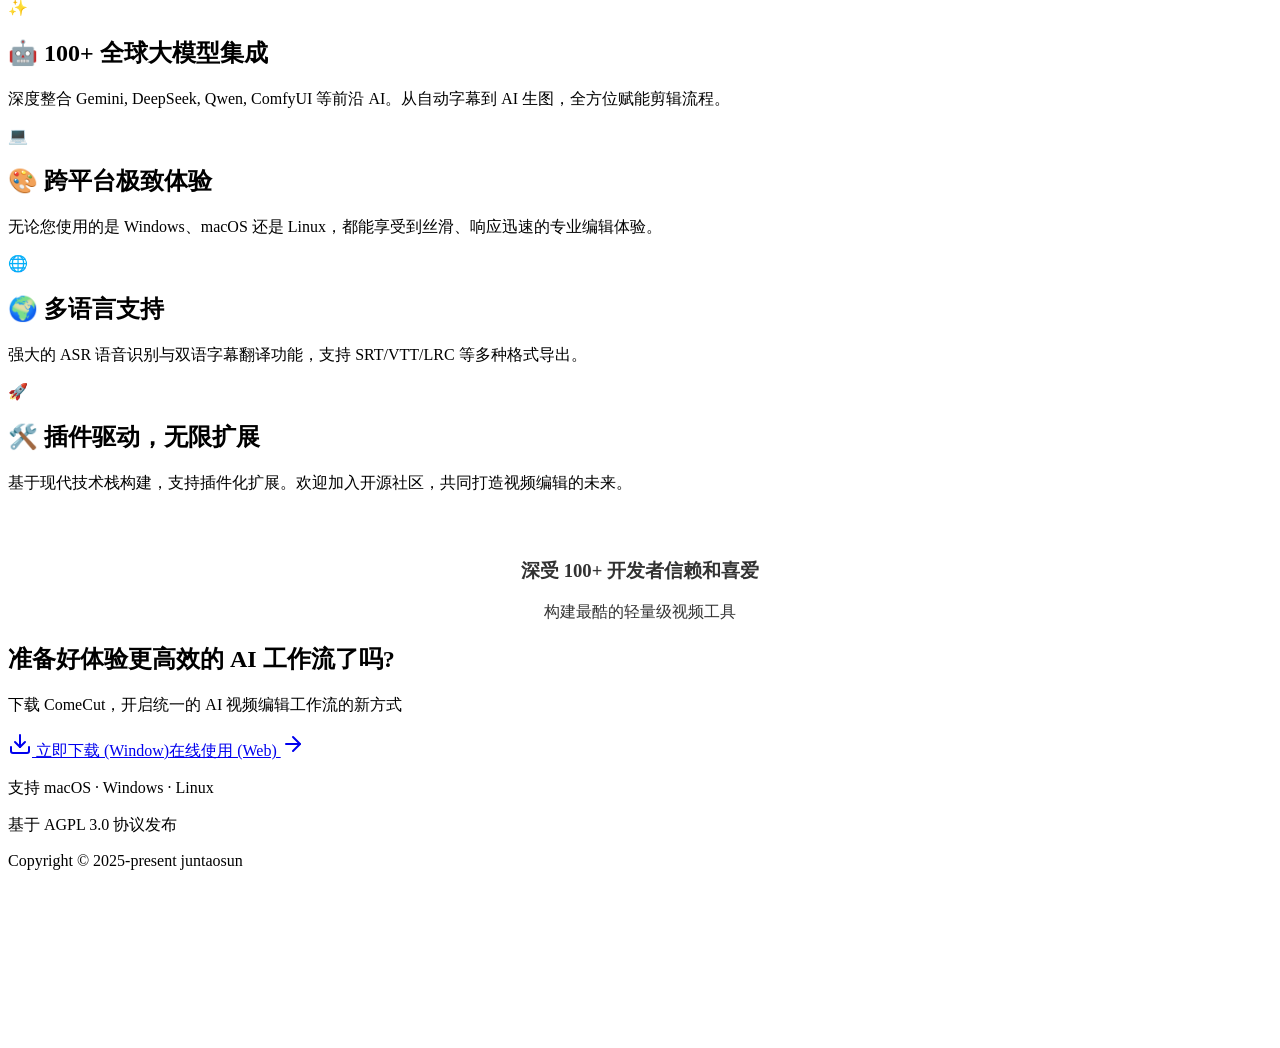
==== commit a396b6f3: "准备提供Windows桌面版本" ====
--- a/index.html
+++ b/index.html
@@ -13,14 +13,14 @@
     <link rel="preload" href="/ComeCut/assets/inter-roman-latin.Di8DUHzh.woff2" as="font" type="font/woff2" crossorigin="">
     <link rel="modulepreload" href="/ComeCut/assets/chunks/theme.C0Qcdc7p.js">
     <link rel="modulepreload" href="/ComeCut/assets/chunks/framework.CeqdBC-b.js">
-    <link rel="modulepreload" href="/ComeCut/assets/index.md.C-H8arfc.lean.js">
+    <link rel="modulepreload" href="/ComeCut/assets/index.md.tYiHsx1w.lean.js">
     <link rel="icon" href="/logo.png">
     <script id="check-dark-mode">(()=>{const e=localStorage.getItem("vitepress-theme-appearance")||"auto",a=window.matchMedia("(prefers-color-scheme: dark)").matches;(!e||e==="auto"?a:e==="dark")&&document.documentElement.classList.add("dark")})();</script>
     <script id="check-mac-os">document.documentElement.classList.toggle("mac",/Mac|iPhone|iPod|iPad/i.test(navigator.platform));</script>
   </head>
   <body>
-    <div id="app"><div class="Layout" data-v-d8b57b2d><!--[--><!--]--><!--[--><span tabindex="-1" data-v-fcbfc0e0></span><a href="#VPContent" class="VPSkipLink visually-hidden" data-v-fcbfc0e0>Skip to content</a><!--]--><!----><header class="VPNav" data-v-d8b57b2d data-v-7ad780c2><div class="VPNavBar" data-v-7ad780c2 data-v-9fd4d1dd><div class="wrapper" data-v-9fd4d1dd><div class="container" data-v-9fd4d1dd><div class="title" data-v-9fd4d1dd><div class="VPNavBarTitle" data-v-9fd4d1dd data-v-9f43907a><a class="title" href="/ComeCut/" data-v-9f43907a><!--[--><!--]--><!--[--><img class="VPImage logo" src="/ComeCut/logo.png" alt data-v-ab19afbb><!--]--><span data-v-9f43907a>ComeCut 「来剪」</span><!--[--><!--]--></a></div></div><div class="content" data-v-9fd4d1dd><div class="content-body" data-v-9fd4d1dd><!--[--><!--]--><div class="VPNavBarSearch search" data-v-9fd4d1dd><!----></div><nav aria-labelledby="main-nav-aria-label" class="VPNavBarMenu menu" data-v-9fd4d1dd data-v-afb2845e><span id="main-nav-aria-label" class="visually-hidden" data-v-afb2845e> Main Navigation </span><!--[--><!--[--><a class="VPLink link VPNavBarMenuLink active" href="/ComeCut/" tabindex="0" data-v-afb2845e data-v-815115f5><!--[--><span data-v-815115f5>首页</span><!--]--></a><!--]--><!--[--><a class="VPLink link VPNavBarMenuLink" href="/ComeCut/guide/" tabindex="0" data-v-afb2845e data-v-815115f5><!--[--><span data-v-815115f5>指南</span><!--]--></a><!--]--><!--[--><a class="VPLink link vp-external-link-icon VPNavBarMenuLink" href="https://juntaosun.github.io/ComeCut/web/" target="_blank" rel="noreferrer" tabindex="0" data-v-afb2845e data-v-815115f5><!--[--><span data-v-815115f5>使用 ComeCut 线上版</span><!--]--></a><!--]--><!--]--></nav><div class="VPFlyout VPNavBarTranslations translations" data-v-9fd4d1dd data-v-acee064b data-v-bfe7971f><button type="button" class="button" aria-haspopup="true" aria-expanded="false" aria-label="语言" data-v-bfe7971f><span class="text" data-v-bfe7971f><span class="vpi-languages option-icon" data-v-bfe7971f></span><!----><span class="vpi-chevron-down text-icon" data-v-bfe7971f></span></span></button><div class="menu" data-v-bfe7971f><div class="VPMenu" data-v-bfe7971f data-v-20ed86d6><!----><!--[--><!--[--><div class="items" data-v-acee064b><p class="title" data-v-acee064b>简体中文</p><!--[--><div class="VPMenuLink" data-v-acee064b data-v-7eeeb2dc><a class="VPLink link" href="/ComeCut/en/" data-v-7eeeb2dc><!--[--><span data-v-7eeeb2dc>English</span><!--]--></a></div><!--]--></div><!--]--><!--]--></div></div></div><div class="VPNavBarAppearance appearance" data-v-9fd4d1dd data-v-3f90c1a5><button class="VPSwitch VPSwitchAppearance" type="button" role="switch" title aria-checked="false" data-v-3f90c1a5 data-v-be9742d9 data-v-b4ccac88><span class="check" data-v-b4ccac88><span class="icon" data-v-b4ccac88><!--[--><span class="vpi-sun sun" data-v-be9742d9></span><span class="vpi-moon moon" data-v-be9742d9></span><!--]--></span></span></button></div><div class="VPSocialLinks VPNavBarSocialLinks social-links" data-v-9fd4d1dd data-v-ef6192dc data-v-e71e869c><!--[--><a class="VPSocialLink no-icon" href="https://github.com/juntaosun/ComeCut" aria-label="github" target="_blank" rel="noopener" data-v-e71e869c data-v-60a9a2d3><span class="vpi-social-github"></span></a><!--]--></div><div class="VPFlyout VPNavBarExtra extra" data-v-9fd4d1dd data-v-f953d92f data-v-bfe7971f><button type="button" class="button" aria-haspopup="true" aria-expanded="false" aria-label="extra navigation" data-v-bfe7971f><span class="vpi-more-horizontal icon" data-v-bfe7971f></span></button><div class="menu" data-v-bfe7971f><div class="VPMenu" data-v-bfe7971f data-v-20ed86d6><!----><!--[--><!--[--><div class="group translations" data-v-f953d92f><p class="trans-title" data-v-f953d92f>简体中文</p><!--[--><div class="VPMenuLink" data-v-f953d92f data-v-7eeeb2dc><a class="VPLink link" href="/ComeCut/en/" data-v-7eeeb2dc><!--[--><span data-v-7eeeb2dc>English</span><!--]--></a></div><!--]--></div><div class="group" data-v-f953d92f><div class="item appearance" data-v-f953d92f><p class="label" data-v-f953d92f>主题</p><div class="appearance-action" data-v-f953d92f><button class="VPSwitch VPSwitchAppearance" type="button" role="switch" title aria-checked="false" data-v-f953d92f data-v-be9742d9 data-v-b4ccac88><span class="check" data-v-b4ccac88><span class="icon" data-v-b4ccac88><!--[--><span class="vpi-sun sun" data-v-be9742d9></span><span class="vpi-moon moon" data-v-be9742d9></span><!--]--></span></span></button></div></div></div><div class="group" data-v-f953d92f><div class="item social-links" data-v-f953d92f><div class="VPSocialLinks social-links-list" data-v-f953d92f data-v-e71e869c><!--[--><a class="VPSocialLink no-icon" href="https://github.com/juntaosun/ComeCut" aria-label="github" target="_blank" rel="noopener" data-v-e71e869c data-v-60a9a2d3><span class="vpi-social-github"></span></a><!--]--></div></div></div><!--]--><!--]--></div></div></div><!--[--><!--]--><button type="button" class="VPNavBarHamburger hamburger" aria-label="mobile navigation" aria-expanded="false" aria-controls="VPNavScreen" data-v-9fd4d1dd data-v-6bee1efd><span class="container" data-v-6bee1efd><span class="top" data-v-6bee1efd></span><span class="middle" data-v-6bee1efd></span><span class="bottom" data-v-6bee1efd></span></span></button></div></div></div></div><div class="divider" data-v-9fd4d1dd><div class="divider-line" data-v-9fd4d1dd></div></div></div><!----></header><!----><!----><div class="VPContent is-home" id="VPContent" data-v-d8b57b2d data-v-9a6c75ad><div class="VPHome" data-v-9a6c75ad data-v-e07eaea7><!--[--><!--]--><div class="VPHero has-image VPHomeHero" data-v-e07eaea7 data-v-dd8814ff><div class="container" data-v-dd8814ff><div class="main" data-v-dd8814ff><!--[--><!--]--><!--[--><h1 class="heading" data-v-dd8814ff><span class="name clip" data-v-dd8814ff>ComeCut 「来剪」</span><span class="text" data-v-dd8814ff>一款轻量级 AI 视频编辑工具</span></h1><p class="tagline" data-v-dd8814ff>免费、全平台。集成AI、本地处理，保护每一份创意。</p><!--]--><!--[--><!--]--><div class="actions" data-v-dd8814ff><!--[--><div class="action" data-v-dd8814ff><a class="VPButton medium brand" href="/ComeCut/guide/" data-v-dd8814ff data-v-93dc4167>🚀 开启创作</a></div><div class="action" data-v-dd8814ff><a class="VPButton medium alt" href="https://juntaosun.github.io/ComeCut/web/" target="_blank" rel="noreferrer" data-v-dd8814ff data-v-93dc4167>🌐 在线版本(Web)</a></div><div class="action" data-v-dd8814ff><a class="VPButton medium alt" href="https://github.com/juntaosun/ComeCut/releases/" target="_blank" rel="noreferrer" data-v-dd8814ff data-v-93dc4167>📺 桌面版本(Windows)</a></div><!--]--></div><!--[--><!--]--></div><div class="image" data-v-dd8814ff><div class="image-container" data-v-dd8814ff><div class="image-bg" data-v-dd8814ff></div><!--[--><!--[--><img class="VPImage image-src" src="/ComeCut/logo.png" alt="ComeCut Logo" data-v-ab19afbb><!--]--><!--]--></div></div></div></div><!--[--><!--]--><!--[--><!--[--><!--[--><div class="home-feature-cards" data-v-6d9f5d1c><div class="feature-card" data-v-6d9f5d1c><div class="card-image" data-v-6d9f5d1c><img src="/ComeCut/example/image01.png" alt="跨平台编辑" data-v-6d9f5d1c></div><div class="card-body" data-v-6d9f5d1c><h3 class="card-title" data-v-6d9f5d1c>什么是 ComeCut?</h3><p class="card-desc" data-v-6d9f5d1c>ComeCut（来剪）是一个免费、AI 驱动的全平台视频编辑工具。我们的愿景是：充分整合开源社区的力量，打造一个真正免费、开放、可扩展的 AI 视频编辑生态系统，惠及所有人。</p><ul class="card-list" data-v-6d9f5d1c><!--[--><li data-v-6d9f5d1c>支持 Windows、macOS、Linux、Web</li><li data-v-6d9f5d1c>本地处理，保护隐私，无需上传云端</li><li data-v-6d9f5d1c>插件化架构，功能无限扩展</li><!--]--></ul></div></div><div class="feature-card reverse" data-v-6d9f5d1c><div class="card-body" data-v-6d9f5d1c><h3 class="card-title" data-v-6d9f5d1c>🤖 100+ AI 模型一键调用</h3><p class="card-desc" data-v-6d9f5d1c>无缝接入全球顶尖大模型，为你的视频创作注入 AI 能力。</p><ul class="card-list" data-v-6d9f5d1c><!--[--><li data-v-6d9f5d1c>支持 Gemini、DeepSeek、Qwen、ComfyUI 等</li><li data-v-6d9f5d1c>AI 字幕翻译，支持 SRT/VTT/LRC 格式</li><li data-v-6d9f5d1c>AI 语音识别自动生成字幕</li><!--]--></ul></div><div class="card-image" data-v-6d9f5d1c><img src="/ComeCut/example/api.png" alt="AI 模型集成" data-v-6d9f5d1c></div></div><div class="feature-card" data-v-6d9f5d1c><div class="card-image" data-v-6d9f5d1c><img src="/ComeCut/example/translate_cn.png" alt="跨平台编辑" data-v-6d9f5d1c></div><div class="card-body" data-v-6d9f5d1c><h3 class="card-title" data-v-6d9f5d1c>🎬 专业级编辑，跨平台畅享</h3><p class="card-desc" data-v-6d9f5d1c>无论在哪，都能享受一致且强大的视频编辑体验。</p><ul class="card-list" data-v-6d9f5d1c><!--[--><li data-v-6d9f5d1c>支持 Windows、macOS、Linux、Web</li><li data-v-6d9f5d1c>本地处理，保护隐私，无需上传云端</li><li data-v-6d9f5d1c>插件化架构，功能无限扩展</li><!--]--></ul></div></div><div class="feature-card reverse" data-v-6d9f5d1c><div class="card-body" data-v-6d9f5d1c><h3 class="card-title" data-v-6d9f5d1c>🎬 宽容器和编解码器支持</h3><p class="card-desc" data-v-6d9f5d1c>ComeCut，支持许多常用的容器格式以及多种视频和音频编解码器。</p><ul class="card-list" data-v-6d9f5d1c><!--[--><li data-v-6d9f5d1c>基于 ISOBMFF 的格式（.mp4、.m4v、.m4a 等）</li><li data-v-6d9f5d1c>WebM (.webm) , Ogg (.ogg) , MP3 (.mp3) </li><li data-v-6d9f5d1c>WAVE (.wav) , FLAC (.flac) , QuickTime File Format (.mov)</li><!--]--></ul></div><div class="card-image" data-v-6d9f5d1c><img src="/ComeCut/example/codecs.png" alt="跨平台编辑" data-v-6d9f5d1c></div></div></div><!--]--><!--]--><!--]--><div class="VPFeatures VPHomeFeatures" data-v-e07eaea7 data-v-b1eea84a><div class="container" data-v-b1eea84a><div class="items" data-v-b1eea84a><!--[--><div class="grid-6 item" data-v-b1eea84a><div class="VPLink no-icon VPFeature" data-v-b1eea84a data-v-bd37d1a2><!--[--><article class="box" data-v-bd37d1a2><div class="icon" data-v-bd37d1a2>🌈</div><h2 class="title" data-v-bd37d1a2>🎁 完全免费，自由创作</h2><p class="details" data-v-bd37d1a2>真正的完全免费，无隐藏收费，无水印限制。我们相信创作自由应属于每一个人。</p><!----></article><!--]--></div></div><div class="grid-6 item" data-v-b1eea84a><div class="VPLink no-icon VPFeature" data-v-b1eea84a data-v-bd37d1a2><!--[--><article class="box" data-v-bd37d1a2><div class="icon" data-v-bd37d1a2>🛡️</div><h2 class="title" data-v-bd37d1a2>🔒 隐私至上，数据归你</h2><p class="details" data-v-bd37d1a2>所有操作均在本地或您的浏览器中完成。无需上传视频到云端，保护您的个人隐私和商业机密。</p><!----></article><!--]--></div></div><div class="grid-6 item" data-v-b1eea84a><div class="VPLink no-icon VPFeature" data-v-b1eea84a data-v-bd37d1a2><!--[--><article class="box" data-v-bd37d1a2><div class="icon" data-v-bd37d1a2>✨</div><h2 class="title" data-v-bd37d1a2>🤖 100+ 全球大模型集成</h2><p class="details" data-v-bd37d1a2>深度整合 Gemini, DeepSeek, Qwen, ComfyUI 等前沿 AI。从自动字幕到 AI 生图，全方位赋能剪辑流程。</p><!----></article><!--]--></div></div><div class="grid-6 item" data-v-b1eea84a><div class="VPLink no-icon VPFeature" data-v-b1eea84a data-v-bd37d1a2><!--[--><article class="box" data-v-bd37d1a2><div class="icon" data-v-bd37d1a2>💻</div><h2 class="title" data-v-bd37d1a2>🎨 跨平台极致体验</h2><p class="details" data-v-bd37d1a2>无论您使用的是 Windows、macOS 还是 Linux，都能享受到丝滑、响应迅速的专业编辑体验。</p><!----></article><!--]--></div></div><div class="grid-6 item" data-v-b1eea84a><div class="VPLink no-icon VPFeature" data-v-b1eea84a data-v-bd37d1a2><!--[--><article class="box" data-v-bd37d1a2><div class="icon" data-v-bd37d1a2>🌐</div><h2 class="title" data-v-bd37d1a2>🌍 多语言支持</h2><p class="details" data-v-bd37d1a2>强大的 ASR 语音识别与双语字幕翻译功能，支持 SRT/VTT/LRC 等多种格式导出。</p><!----></article><!--]--></div></div><div class="grid-6 item" data-v-b1eea84a><div class="VPLink no-icon VPFeature" data-v-b1eea84a data-v-bd37d1a2><!--[--><article class="box" data-v-bd37d1a2><div class="icon" data-v-bd37d1a2>🚀</div><h2 class="title" data-v-bd37d1a2>🛠️ 插件驱动，无限扩展</h2><p class="details" data-v-bd37d1a2>基于现代技术栈构建，支持插件化扩展。欢迎加入开源社区，共同打造视频编辑的未来。</p><!----></article><!--]--></div></div><!--]--></div></div></div><!--[--><!--]--><div class="vp-doc container" style="" data-v-e07eaea7 data-v-c141a4bd><!--[--><div style="position:relative;" data-v-e07eaea7><div><div align="center" style="margin-top:4rem;opacity:0.8;"><h3>已获得 100+ 开发者的关注与贡献</h3><p>构建最酷的轻量级视频工具</p></div><section class="footer-banner" data-v-33453112><div class="banner-container" data-v-33453112><h2 class="title" data-v-33453112>准备好体验更高效的 AI 工作流了吗?</h2><p class="description" data-v-33453112>下载 ComeCut，开启统一的 AI 视频编辑工作流的新方式</p><div class="actions" data-v-33453112><a href="https://github.com/juntaosun/ComeCut/releases/" class="btn primary" data-v-33453112><svg xmlns="http://www.w3.org/2000/svg" width="24" height="24" viewBox="0 0 24 24" fill="none" stroke="currentColor" stroke-width="2" stroke-linecap="round" stroke-linejoin="round" class="lucide lucide-download w-5 h-5" data-v-33453112><path d="M21 15v4a2 2 0 0 1-2 2H5a2 2 0 0 1-2-2v-4" data-v-33453112></path><polyline points="7 10 12 15 17 10" data-v-33453112></polyline><line x1="12" x2="12" y1="15" y2="3" data-v-33453112></line></svg> 立即下载 (Window)</a><a href="https://github.com/juntaosun/ComeCut/web/" target="_blank" class="btn secondary" data-v-33453112>在线使用 (Web) <svg xmlns="http://www.w3.org/2000/svg" width="24" height="24" viewBox="0 0 24 24" fill="none" stroke="currentColor" stroke-width="2" stroke-linecap="round" stroke-linejoin="round" class="lucide lucide-arrow-right w-5 h-5" data-v-33453112><path d="M5 12h14" data-v-33453112></path><path d="m12 5 7 7-7 7" data-v-33453112></path></svg></a></div><p class="platforms" data-v-33453112>支持 macOS · Windows · Linux</p></div></section></div></div><!--]--></div></div></div><footer class="VPFooter" data-v-d8b57b2d data-v-566314d4><div class="container" data-v-566314d4><p class="message" data-v-566314d4>基于 AGPL 3.0 协议发布</p><p class="copyright" data-v-566314d4>Copyright © 2025-present juntaosun</p></div></footer><!--[--><canvas class="dynamic-background" data-v-1b73e314></canvas><!--]--></div></div>
-    <script>window.__VP_HASH_MAP__=JSON.parse("{\"en_guide_ai-features.md\":\"COujKbH0\",\"en_guide_index.md\":\"B5gV7oza\",\"en_guide_roadmap.md\":\"DN-0aW7H\",\"en_index.md\":\"-y3vLYxS\",\"guide_ai-features.md\":\"DVxpQNf4\",\"guide_index.md\":\"C9CP_suu\",\"guide_roadmap.md\":\"D7AvK8yc\",\"index.md\":\"C-H8arfc\"}");window.__VP_SITE_DATA__=JSON.parse("{\"lang\":\"en-US\",\"dir\":\"ltr\",\"title\":\"ComeCut\",\"description\":\"Free, Open-Source, AI-Powered Cross-Platform Video Editor\",\"base\":\"/ComeCut/\",\"head\":[],\"router\":{\"prefetchLinks\":true},\"appearance\":true,\"themeConfig\":{},\"locales\":{\"root\":{\"label\":\"简体中文\",\"lang\":\"zh-CN\",\"title\":\"ComeCut 「来剪」\",\"description\":\"免费、AI 驱动、全平台视频编辑工具\",\"themeConfig\":{\"logo\":\"/logo.png\",\"nav\":[{\"text\":\"首页\",\"link\":\"/\"},{\"text\":\"指南\",\"link\":\"/guide/\"},{\"text\":\"使用 ComeCut 线上版\",\"link\":\"https://juntaosun.github.io/ComeCut/web/\"}],\"sidebar\":[{\"text\":\"入门指南\",\"items\":[{\"text\":\"什么是 ComeCut\",\"link\":\"/guide/\"},{\"text\":\"AI 驱动特性\",\"link\":\"/guide/ai-features\"},{\"text\":\"路线图\",\"link\":\"/guide/roadmap\"}]}],\"socialLinks\":[{\"icon\":\"github\",\"link\":\"https://github.com/juntaosun/ComeCut\"}],\"footer\":{\"message\":\"基于 AGPL 3.0 协议发布\",\"copyright\":\"Copyright © 2025-present juntaosun\"},\"editLink\":{\"pattern\":\"https://github.com/juntaosun/ComeCut/edit/main/vitepress/:path\",\"text\":\"在 GitHub 上编辑此页\"},\"lastUpdated\":{\"text\":\"最后更新于\"},\"docFooter\":{\"prev\":\"上一页\",\"next\":\"下一页\"},\"outline\":{\"label\":\"页面导航\"},\"darkModeSwitchLabel\":\"主题\",\"sidebarMenuLabel\":\"菜单\",\"returnToTopLabel\":\"回到顶部\",\"langMenuLabel\":\"语言\",\"search\":{\"provider\":\"local\",\"options\":{\"translations\":{\"button\":{\"buttonText\":\"搜索文档\",\"buttonAriaLabel\":\"搜索文档\"},\"modal\":{\"noResultsText\":\"无法找到相关结果\",\"resetButtonTitle\":\"清除查询条件\",\"footer\":{\"selectText\":\"选择\",\"navigateText\":\"切换\",\"closeText\":\"关闭\"}}}}}}},\"en\":{\"label\":\"English\",\"lang\":\"en-US\",\"title\":\"ComeCut\",\"description\":\"Free, AI-Powered, Cross-Platform Video Editor\",\"themeConfig\":{\"logo\":\"/logo.png\",\"nav\":[{\"text\":\"Home\",\"link\":\"/en/\"},{\"text\":\"Guide\",\"link\":\"/en/guide/\"},{\"text\":\"Use ComeCut online\",\"link\":\"https://juntaosun.github.io/ComeCut/web/\"}],\"sidebar\":[{\"text\":\"Getting Started\",\"items\":[{\"text\":\"What is ComeCut\",\"link\":\"/en/guide/\"},{\"text\":\"AI-Powered Features\",\"link\":\"/en/guide/ai-features\"},{\"text\":\"Roadmap\",\"link\":\"/en/guide/roadmap\"}]}],\"socialLinks\":[{\"icon\":\"github\",\"link\":\"https://github.com/juntaosun/ComeCut\"}],\"footer\":{\"message\":\"Released under the AGPL 3.0 License\",\"copyright\":\"Copyright © 2025-present juntaosun\"},\"editLink\":{\"pattern\":\"https://github.com/juntaosun/ComeCut/edit/main/vitepress/en/:path\",\"text\":\"Edit this page on GitHub\"},\"lastUpdated\":{\"text\":\"Last updated\"},\"docFooter\":{\"prev\":\"Previous page\",\"next\":\"Next page\"},\"outline\":{\"label\":\"On this page\"},\"darkModeSwitchLabel\":\"Theme\",\"sidebarMenuLabel\":\"Menu\",\"returnToTopLabel\":\"Return to top\",\"langMenuLabel\":\"Language\",\"search\":{\"provider\":\"local\",\"options\":{\"translations\":{\"button\":{\"buttonText\":\"Search\",\"buttonAriaLabel\":\"Search\"},\"modal\":{\"noResultsText\":\"No results found\",\"resetButtonTitle\":\"Clear search\",\"footer\":{\"selectText\":\"to select\",\"navigateText\":\"to navigate\",\"closeText\":\"to close\"}}}}}}}},\"scrollOffset\":134,\"cleanUrls\":true}");</script>
+    <div id="app"><div class="Layout" data-v-d8b57b2d><!--[--><!--]--><!--[--><span tabindex="-1" data-v-fcbfc0e0></span><a href="#VPContent" class="VPSkipLink visually-hidden" data-v-fcbfc0e0>Skip to content</a><!--]--><!----><header class="VPNav" data-v-d8b57b2d data-v-7ad780c2><div class="VPNavBar" data-v-7ad780c2 data-v-9fd4d1dd><div class="wrapper" data-v-9fd4d1dd><div class="container" data-v-9fd4d1dd><div class="title" data-v-9fd4d1dd><div class="VPNavBarTitle" data-v-9fd4d1dd data-v-9f43907a><a class="title" href="/ComeCut/" data-v-9f43907a><!--[--><!--]--><!--[--><img class="VPImage logo" src="/ComeCut/logo.png" alt data-v-ab19afbb><!--]--><span data-v-9f43907a>ComeCut 「来剪」</span><!--[--><!--]--></a></div></div><div class="content" data-v-9fd4d1dd><div class="content-body" data-v-9fd4d1dd><!--[--><!--]--><div class="VPNavBarSearch search" data-v-9fd4d1dd><!----></div><nav aria-labelledby="main-nav-aria-label" class="VPNavBarMenu menu" data-v-9fd4d1dd data-v-afb2845e><span id="main-nav-aria-label" class="visually-hidden" data-v-afb2845e> Main Navigation </span><!--[--><!--[--><a class="VPLink link VPNavBarMenuLink active" href="/ComeCut/" tabindex="0" data-v-afb2845e data-v-815115f5><!--[--><span data-v-815115f5>首页</span><!--]--></a><!--]--><!--[--><a class="VPLink link VPNavBarMenuLink" href="/ComeCut/guide/" tabindex="0" data-v-afb2845e data-v-815115f5><!--[--><span data-v-815115f5>指南</span><!--]--></a><!--]--><!--[--><a class="VPLink link vp-external-link-icon VPNavBarMenuLink" href="https://github.com/juntaosun/ComeCut/releases/" target="_blank" rel="noreferrer" tabindex="0" data-v-afb2845e data-v-815115f5><!--[--><span data-v-815115f5>下载</span><!--]--></a><!--]--><!--[--><a class="VPLink link vp-external-link-icon VPNavBarMenuLink" href="https://juntaosun.github.io/ComeCut/web/" target="_blank" rel="noreferrer" tabindex="0" data-v-afb2845e data-v-815115f5><!--[--><span data-v-815115f5>使用 ComeCut 线上版</span><!--]--></a><!--]--><!--]--></nav><div class="VPFlyout VPNavBarTranslations translations" data-v-9fd4d1dd data-v-acee064b data-v-bfe7971f><button type="button" class="button" aria-haspopup="true" aria-expanded="false" aria-label="语言" data-v-bfe7971f><span class="text" data-v-bfe7971f><span class="vpi-languages option-icon" data-v-bfe7971f></span><!----><span class="vpi-chevron-down text-icon" data-v-bfe7971f></span></span></button><div class="menu" data-v-bfe7971f><div class="VPMenu" data-v-bfe7971f data-v-20ed86d6><!----><!--[--><!--[--><div class="items" data-v-acee064b><p class="title" data-v-acee064b>简体中文</p><!--[--><div class="VPMenuLink" data-v-acee064b data-v-7eeeb2dc><a class="VPLink link" href="/ComeCut/en/" data-v-7eeeb2dc><!--[--><span data-v-7eeeb2dc>English</span><!--]--></a></div><!--]--></div><!--]--><!--]--></div></div></div><div class="VPNavBarAppearance appearance" data-v-9fd4d1dd data-v-3f90c1a5><button class="VPSwitch VPSwitchAppearance" type="button" role="switch" title aria-checked="false" data-v-3f90c1a5 data-v-be9742d9 data-v-b4ccac88><span class="check" data-v-b4ccac88><span class="icon" data-v-b4ccac88><!--[--><span class="vpi-sun sun" data-v-be9742d9></span><span class="vpi-moon moon" data-v-be9742d9></span><!--]--></span></span></button></div><div class="VPSocialLinks VPNavBarSocialLinks social-links" data-v-9fd4d1dd data-v-ef6192dc data-v-e71e869c><!--[--><a class="VPSocialLink no-icon" href="https://github.com/juntaosun/ComeCut" aria-label="github" target="_blank" rel="noopener" data-v-e71e869c data-v-60a9a2d3><span class="vpi-social-github"></span></a><!--]--></div><div class="VPFlyout VPNavBarExtra extra" data-v-9fd4d1dd data-v-f953d92f data-v-bfe7971f><button type="button" class="button" aria-haspopup="true" aria-expanded="false" aria-label="extra navigation" data-v-bfe7971f><span class="vpi-more-horizontal icon" data-v-bfe7971f></span></button><div class="menu" data-v-bfe7971f><div class="VPMenu" data-v-bfe7971f data-v-20ed86d6><!----><!--[--><!--[--><div class="group translations" data-v-f953d92f><p class="trans-title" data-v-f953d92f>简体中文</p><!--[--><div class="VPMenuLink" data-v-f953d92f data-v-7eeeb2dc><a class="VPLink link" href="/ComeCut/en/" data-v-7eeeb2dc><!--[--><span data-v-7eeeb2dc>English</span><!--]--></a></div><!--]--></div><div class="group" data-v-f953d92f><div class="item appearance" data-v-f953d92f><p class="label" data-v-f953d92f>主题</p><div class="appearance-action" data-v-f953d92f><button class="VPSwitch VPSwitchAppearance" type="button" role="switch" title aria-checked="false" data-v-f953d92f data-v-be9742d9 data-v-b4ccac88><span class="check" data-v-b4ccac88><span class="icon" data-v-b4ccac88><!--[--><span class="vpi-sun sun" data-v-be9742d9></span><span class="vpi-moon moon" data-v-be9742d9></span><!--]--></span></span></button></div></div></div><div class="group" data-v-f953d92f><div class="item social-links" data-v-f953d92f><div class="VPSocialLinks social-links-list" data-v-f953d92f data-v-e71e869c><!--[--><a class="VPSocialLink no-icon" href="https://github.com/juntaosun/ComeCut" aria-label="github" target="_blank" rel="noopener" data-v-e71e869c data-v-60a9a2d3><span class="vpi-social-github"></span></a><!--]--></div></div></div><!--]--><!--]--></div></div></div><!--[--><!--]--><button type="button" class="VPNavBarHamburger hamburger" aria-label="mobile navigation" aria-expanded="false" aria-controls="VPNavScreen" data-v-9fd4d1dd data-v-6bee1efd><span class="container" data-v-6bee1efd><span class="top" data-v-6bee1efd></span><span class="middle" data-v-6bee1efd></span><span class="bottom" data-v-6bee1efd></span></span></button></div></div></div></div><div class="divider" data-v-9fd4d1dd><div class="divider-line" data-v-9fd4d1dd></div></div></div><!----></header><!----><!----><div class="VPContent is-home" id="VPContent" data-v-d8b57b2d data-v-9a6c75ad><div class="VPHome" data-v-9a6c75ad data-v-e07eaea7><!--[--><!--]--><div class="VPHero has-image VPHomeHero" data-v-e07eaea7 data-v-dd8814ff><div class="container" data-v-dd8814ff><div class="main" data-v-dd8814ff><!--[--><!--]--><!--[--><h1 class="heading" data-v-dd8814ff><span class="name clip" data-v-dd8814ff>ComeCut 「来剪」</span><span class="text" data-v-dd8814ff>一款轻量级 AI 视频编辑工具</span></h1><p class="tagline" data-v-dd8814ff>免费、全平台。集成AI、本地处理，保护每一份创意。</p><!--]--><!--[--><!--]--><div class="actions" data-v-dd8814ff><!--[--><div class="action" data-v-dd8814ff><a class="VPButton medium brand" href="/ComeCut/guide/" data-v-dd8814ff data-v-93dc4167>🚀 开启创作</a></div><div class="action" data-v-dd8814ff><a class="VPButton medium alt" href="https://juntaosun.github.io/ComeCut/web/" target="_blank" rel="noreferrer" data-v-dd8814ff data-v-93dc4167>🌐 在线版本(Web)</a></div><div class="action" data-v-dd8814ff><a class="VPButton medium alt" href="https://github.com/juntaosun/ComeCut/releases/" target="_blank" rel="noreferrer" data-v-dd8814ff data-v-93dc4167>📺 桌面版本(Windows)</a></div><!--]--></div><!--[--><!--]--></div><div class="image" data-v-dd8814ff><div class="image-container" data-v-dd8814ff><div class="image-bg" data-v-dd8814ff></div><!--[--><!--[--><img class="VPImage image-src" src="/ComeCut/logo.png" alt="ComeCut Logo" data-v-ab19afbb><!--]--><!--]--></div></div></div></div><!--[--><!--]--><!--[--><!--[--><!--[--><div class="home-feature-cards" data-v-6d9f5d1c><div class="feature-card" data-v-6d9f5d1c><div class="card-image" data-v-6d9f5d1c><img src="/ComeCut/example/image01.png" alt="跨平台编辑" data-v-6d9f5d1c></div><div class="card-body" data-v-6d9f5d1c><h3 class="card-title" data-v-6d9f5d1c>什么是 ComeCut?</h3><p class="card-desc" data-v-6d9f5d1c>ComeCut（来剪）是一个免费、AI 驱动的全平台视频编辑工具。我们的愿景是：充分整合开源社区的力量，打造一个真正免费、开放、可扩展的 AI 视频编辑生态系统，惠及所有人。</p><ul class="card-list" data-v-6d9f5d1c><!--[--><li data-v-6d9f5d1c>支持 Windows、macOS、Linux、Web</li><li data-v-6d9f5d1c>本地处理，保护隐私，无需上传云端</li><li data-v-6d9f5d1c>插件化架构，功能无限扩展</li><!--]--></ul></div></div><div class="feature-card reverse" data-v-6d9f5d1c><div class="card-body" data-v-6d9f5d1c><h3 class="card-title" data-v-6d9f5d1c>🤖 100+ AI 模型一键调用</h3><p class="card-desc" data-v-6d9f5d1c>无缝接入全球顶尖大模型，为你的视频创作注入 AI 能力。</p><ul class="card-list" data-v-6d9f5d1c><!--[--><li data-v-6d9f5d1c>支持 Gemini、DeepSeek、Qwen、ComfyUI 等</li><li data-v-6d9f5d1c>AI 字幕翻译，支持 SRT/VTT/LRC 格式</li><li data-v-6d9f5d1c>AI 语音识别自动生成字幕</li><!--]--></ul></div><div class="card-image" data-v-6d9f5d1c><img src="/ComeCut/example/api.png" alt="AI 模型集成" data-v-6d9f5d1c></div></div><div class="feature-card" data-v-6d9f5d1c><div class="card-image" data-v-6d9f5d1c><img src="/ComeCut/example/translate_cn.png" alt="跨平台编辑" data-v-6d9f5d1c></div><div class="card-body" data-v-6d9f5d1c><h3 class="card-title" data-v-6d9f5d1c>🎬 专业级编辑，跨平台畅享</h3><p class="card-desc" data-v-6d9f5d1c>无论在哪，都能享受一致且强大的视频编辑体验。</p><ul class="card-list" data-v-6d9f5d1c><!--[--><li data-v-6d9f5d1c>支持 Windows、macOS、Linux、Web</li><li data-v-6d9f5d1c>本地处理，保护隐私，无需上传云端</li><li data-v-6d9f5d1c>插件化架构，功能无限扩展</li><!--]--></ul></div></div><div class="feature-card reverse" data-v-6d9f5d1c><div class="card-body" data-v-6d9f5d1c><h3 class="card-title" data-v-6d9f5d1c>🎬 宽容器和编解码器支持</h3><p class="card-desc" data-v-6d9f5d1c>ComeCut，支持许多常用的容器格式以及多种视频和音频编解码器。</p><ul class="card-list" data-v-6d9f5d1c><!--[--><li data-v-6d9f5d1c>基于 ISOBMFF 的格式（.mp4、.m4v、.m4a 等）</li><li data-v-6d9f5d1c>WebM (.webm) , Ogg (.ogg) , MP3 (.mp3) </li><li data-v-6d9f5d1c>WAVE (.wav) , FLAC (.flac) , QuickTime File Format (.mov)</li><!--]--></ul></div><div class="card-image" data-v-6d9f5d1c><img src="/ComeCut/example/codecs.png" alt="跨平台编辑" data-v-6d9f5d1c></div></div></div><!--]--><!--]--><!--]--><div class="VPFeatures VPHomeFeatures" data-v-e07eaea7 data-v-b1eea84a><div class="container" data-v-b1eea84a><div class="items" data-v-b1eea84a><!--[--><div class="grid-6 item" data-v-b1eea84a><div class="VPLink no-icon VPFeature" data-v-b1eea84a data-v-bd37d1a2><!--[--><article class="box" data-v-bd37d1a2><div class="icon" data-v-bd37d1a2>🌈</div><h2 class="title" data-v-bd37d1a2>🎁 完全免费，自由创作</h2><p class="details" data-v-bd37d1a2>真正的完全免费，无隐藏收费，无水印限制。我们相信创作自由应属于每一个人。</p><!----></article><!--]--></div></div><div class="grid-6 item" data-v-b1eea84a><div class="VPLink no-icon VPFeature" data-v-b1eea84a data-v-bd37d1a2><!--[--><article class="box" data-v-bd37d1a2><div class="icon" data-v-bd37d1a2>🛡️</div><h2 class="title" data-v-bd37d1a2>🔒 隐私至上，数据归你</h2><p class="details" data-v-bd37d1a2>所有操作均在本地或您的浏览器中完成。无需上传视频到云端，保护您的个人隐私和商业机密。</p><!----></article><!--]--></div></div><div class="grid-6 item" data-v-b1eea84a><div class="VPLink no-icon VPFeature" data-v-b1eea84a data-v-bd37d1a2><!--[--><article class="box" data-v-bd37d1a2><div class="icon" data-v-bd37d1a2>✨</div><h2 class="title" data-v-bd37d1a2>🤖 100+ 全球大模型集成</h2><p class="details" data-v-bd37d1a2>深度整合 Gemini, DeepSeek, Qwen, ComfyUI 等前沿 AI。从自动字幕到 AI 生图，全方位赋能剪辑流程。</p><!----></article><!--]--></div></div><div class="grid-6 item" data-v-b1eea84a><div class="VPLink no-icon VPFeature" data-v-b1eea84a data-v-bd37d1a2><!--[--><article class="box" data-v-bd37d1a2><div class="icon" data-v-bd37d1a2>💻</div><h2 class="title" data-v-bd37d1a2>🎨 跨平台极致体验</h2><p class="details" data-v-bd37d1a2>无论您使用的是 Windows、macOS 还是 Linux，都能享受到丝滑、响应迅速的专业编辑体验。</p><!----></article><!--]--></div></div><div class="grid-6 item" data-v-b1eea84a><div class="VPLink no-icon VPFeature" data-v-b1eea84a data-v-bd37d1a2><!--[--><article class="box" data-v-bd37d1a2><div class="icon" data-v-bd37d1a2>🌐</div><h2 class="title" data-v-bd37d1a2>🌍 多语言支持</h2><p class="details" data-v-bd37d1a2>强大的 ASR 语音识别与双语字幕翻译功能，支持 SRT/VTT/LRC 等多种格式导出。</p><!----></article><!--]--></div></div><div class="grid-6 item" data-v-b1eea84a><div class="VPLink no-icon VPFeature" data-v-b1eea84a data-v-bd37d1a2><!--[--><article class="box" data-v-bd37d1a2><div class="icon" data-v-bd37d1a2>🚀</div><h2 class="title" data-v-bd37d1a2>🛠️ 插件驱动，无限扩展</h2><p class="details" data-v-bd37d1a2>基于现代技术栈构建，支持插件化扩展。欢迎加入开源社区，共同打造视频编辑的未来。</p><!----></article><!--]--></div></div><!--]--></div></div></div><!--[--><!--]--><div class="vp-doc container" style="" data-v-e07eaea7 data-v-c141a4bd><!--[--><div style="position:relative;" data-v-e07eaea7><div><div align="center" style="margin-top:4rem;opacity:0.8;"><h3>深受 100+ 开发者信赖和喜爱</h3><p>构建最酷的轻量级视频工具</p></div><section class="footer-banner" data-v-33453112><div class="banner-container" data-v-33453112><h2 class="title" data-v-33453112>准备好体验更高效的 AI 工作流了吗?</h2><p class="description" data-v-33453112>下载 ComeCut，开启统一的 AI 视频编辑工作流的新方式</p><div class="actions" data-v-33453112><a href="https://github.com/juntaosun/ComeCut/releases/" class="btn primary" data-v-33453112><svg xmlns="http://www.w3.org/2000/svg" width="24" height="24" viewBox="0 0 24 24" fill="none" stroke="currentColor" stroke-width="2" stroke-linecap="round" stroke-linejoin="round" class="lucide lucide-download w-5 h-5" data-v-33453112><path d="M21 15v4a2 2 0 0 1-2 2H5a2 2 0 0 1-2-2v-4" data-v-33453112></path><polyline points="7 10 12 15 17 10" data-v-33453112></polyline><line x1="12" x2="12" y1="15" y2="3" data-v-33453112></line></svg> 立即下载 (Window)</a><a href="https://github.com/juntaosun/ComeCut/web/" target="_blank" class="btn secondary" data-v-33453112>在线使用 (Web) <svg xmlns="http://www.w3.org/2000/svg" width="24" height="24" viewBox="0 0 24 24" fill="none" stroke="currentColor" stroke-width="2" stroke-linecap="round" stroke-linejoin="round" class="lucide lucide-arrow-right w-5 h-5" data-v-33453112><path d="M5 12h14" data-v-33453112></path><path d="m12 5 7 7-7 7" data-v-33453112></path></svg></a></div><p class="platforms" data-v-33453112>支持 macOS · Windows · Linux</p></div></section></div></div><!--]--></div></div></div><footer class="VPFooter" data-v-d8b57b2d data-v-566314d4><div class="container" data-v-566314d4><p class="message" data-v-566314d4>基于 AGPL 3.0 协议发布</p><p class="copyright" data-v-566314d4>Copyright © 2025-present juntaosun</p></div></footer><!--[--><canvas class="dynamic-background" data-v-1b73e314></canvas><!--]--></div></div>
+    <script>window.__VP_HASH_MAP__=JSON.parse("{\"en_guide_ai-features.md\":\"COujKbH0\",\"en_guide_index.md\":\"B5gV7oza\",\"en_guide_roadmap.md\":\"DN-0aW7H\",\"en_index.md\":\"CkQJ9Q0C\",\"guide_ai-features.md\":\"DVxpQNf4\",\"guide_index.md\":\"C9CP_suu\",\"guide_roadmap.md\":\"D7AvK8yc\",\"index.md\":\"tYiHsx1w\"}");window.__VP_SITE_DATA__=JSON.parse("{\"lang\":\"en-US\",\"dir\":\"ltr\",\"title\":\"ComeCut\",\"description\":\"Free, Open-Source, AI-Powered Cross-Platform Video Editor\",\"base\":\"/ComeCut/\",\"head\":[],\"router\":{\"prefetchLinks\":true},\"appearance\":true,\"themeConfig\":{},\"locales\":{\"root\":{\"label\":\"简体中文\",\"lang\":\"zh-CN\",\"title\":\"ComeCut 「来剪」\",\"description\":\"免费、AI 驱动、全平台视频编辑工具\",\"themeConfig\":{\"logo\":\"/logo.png\",\"nav\":[{\"text\":\"首页\",\"link\":\"/\"},{\"text\":\"指南\",\"link\":\"/guide/\"},{\"text\":\"下载\",\"link\":\"https://github.com/juntaosun/ComeCut/releases/\"},{\"text\":\"使用 ComeCut 线上版\",\"link\":\"https://juntaosun.github.io/ComeCut/web/\"}],\"sidebar\":[{\"text\":\"入门指南\",\"items\":[{\"text\":\"什么是 ComeCut\",\"link\":\"/guide/\"},{\"text\":\"AI 驱动特性\",\"link\":\"/guide/ai-features\"},{\"text\":\"路线图\",\"link\":\"/guide/roadmap\"}]}],\"socialLinks\":[{\"icon\":\"github\",\"link\":\"https://github.com/juntaosun/ComeCut\"}],\"footer\":{\"message\":\"基于 AGPL 3.0 协议发布\",\"copyright\":\"Copyright © 2025-present juntaosun\"},\"editLink\":{\"pattern\":\"https://github.com/juntaosun/ComeCut/edit/main/vitepress/:path\",\"text\":\"在 GitHub 上编辑此页\"},\"lastUpdated\":{\"text\":\"最后更新于\"},\"docFooter\":{\"prev\":\"上一页\",\"next\":\"下一页\"},\"outline\":{\"label\":\"页面导航\"},\"darkModeSwitchLabel\":\"主题\",\"sidebarMenuLabel\":\"菜单\",\"returnToTopLabel\":\"回到顶部\",\"langMenuLabel\":\"语言\",\"search\":{\"provider\":\"local\",\"options\":{\"translations\":{\"button\":{\"buttonText\":\"搜索文档\",\"buttonAriaLabel\":\"搜索文档\"},\"modal\":{\"noResultsText\":\"无法找到相关结果\",\"resetButtonTitle\":\"清除查询条件\",\"footer\":{\"selectText\":\"选择\",\"navigateText\":\"切换\",\"closeText\":\"关闭\"}}}}}}},\"en\":{\"label\":\"English\",\"lang\":\"en-US\",\"title\":\"ComeCut\",\"description\":\"Free, AI-Powered, Cross-Platform Video Editor\",\"themeConfig\":{\"logo\":\"/logo.png\",\"nav\":[{\"text\":\"Home\",\"link\":\"/en/\"},{\"text\":\"Guide\",\"link\":\"/en/guide/\"},{\"text\":\"Downloads\",\"link\":\"https://github.com/juntaosun/ComeCut/releases/\"},{\"text\":\"Use ComeCut online\",\"link\":\"https://juntaosun.github.io/ComeCut/web/\"}],\"sidebar\":[{\"text\":\"Getting Started\",\"items\":[{\"text\":\"What is ComeCut\",\"link\":\"/en/guide/\"},{\"text\":\"AI-Powered Features\",\"link\":\"/en/guide/ai-features\"},{\"text\":\"Roadmap\",\"link\":\"/en/guide/roadmap\"}]}],\"socialLinks\":[{\"icon\":\"github\",\"link\":\"https://github.com/juntaosun/ComeCut\"}],\"footer\":{\"message\":\"Released under the AGPL 3.0 License\",\"copyright\":\"Copyright © 2025-present juntaosun\"},\"editLink\":{\"pattern\":\"https://github.com/juntaosun/ComeCut/edit/main/vitepress/en/:path\",\"text\":\"Edit this page on GitHub\"},\"lastUpdated\":{\"text\":\"Last updated\"},\"docFooter\":{\"prev\":\"Previous page\",\"next\":\"Next page\"},\"outline\":{\"label\":\"On this page\"},\"darkModeSwitchLabel\":\"Theme\",\"sidebarMenuLabel\":\"Menu\",\"returnToTopLabel\":\"Return to top\",\"langMenuLabel\":\"Language\",\"search\":{\"provider\":\"local\",\"options\":{\"translations\":{\"button\":{\"buttonText\":\"Search\",\"buttonAriaLabel\":\"Search\"},\"modal\":{\"noResultsText\":\"No results found\",\"resetButtonTitle\":\"Clear search\",\"footer\":{\"selectText\":\"to select\",\"navigateText\":\"to navigate\",\"closeText\":\"to close\"}}}}}}}},\"scrollOffset\":134,\"cleanUrls\":true}");</script>
     
   </body>
 </html>
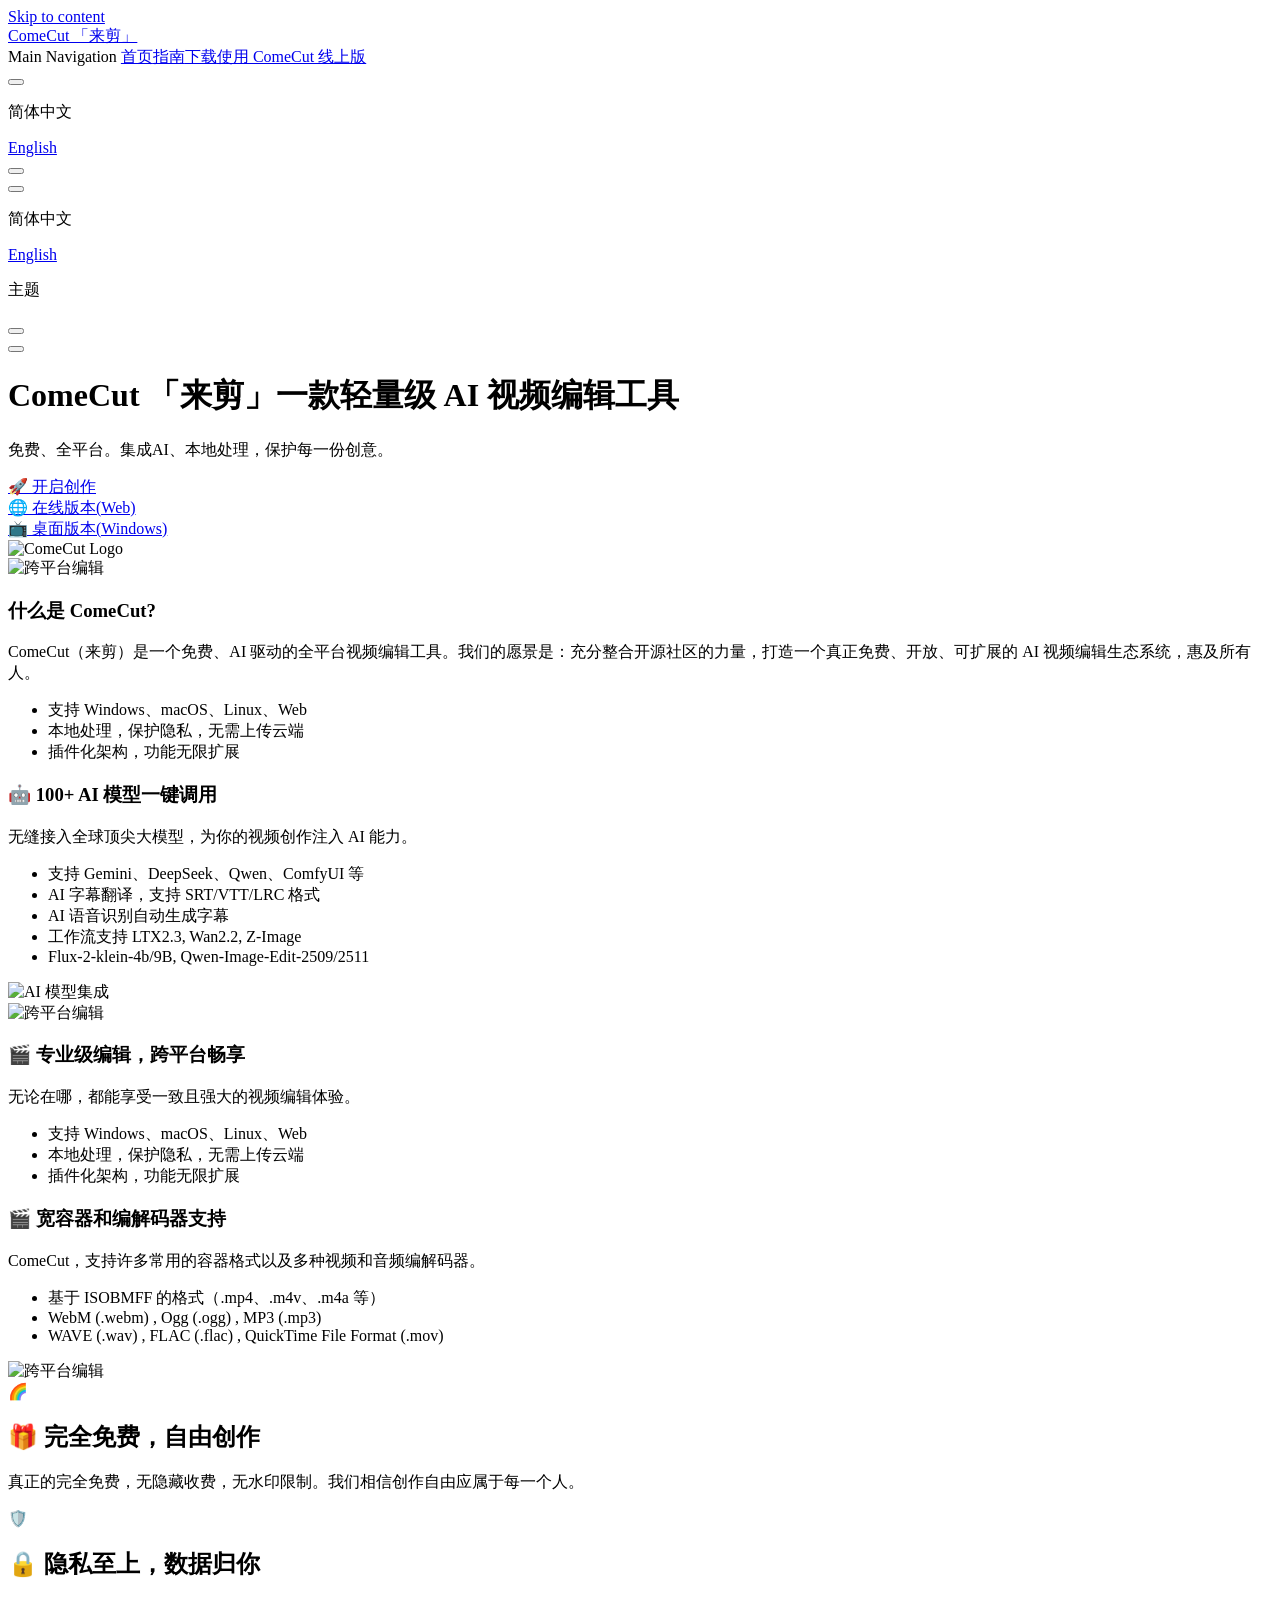
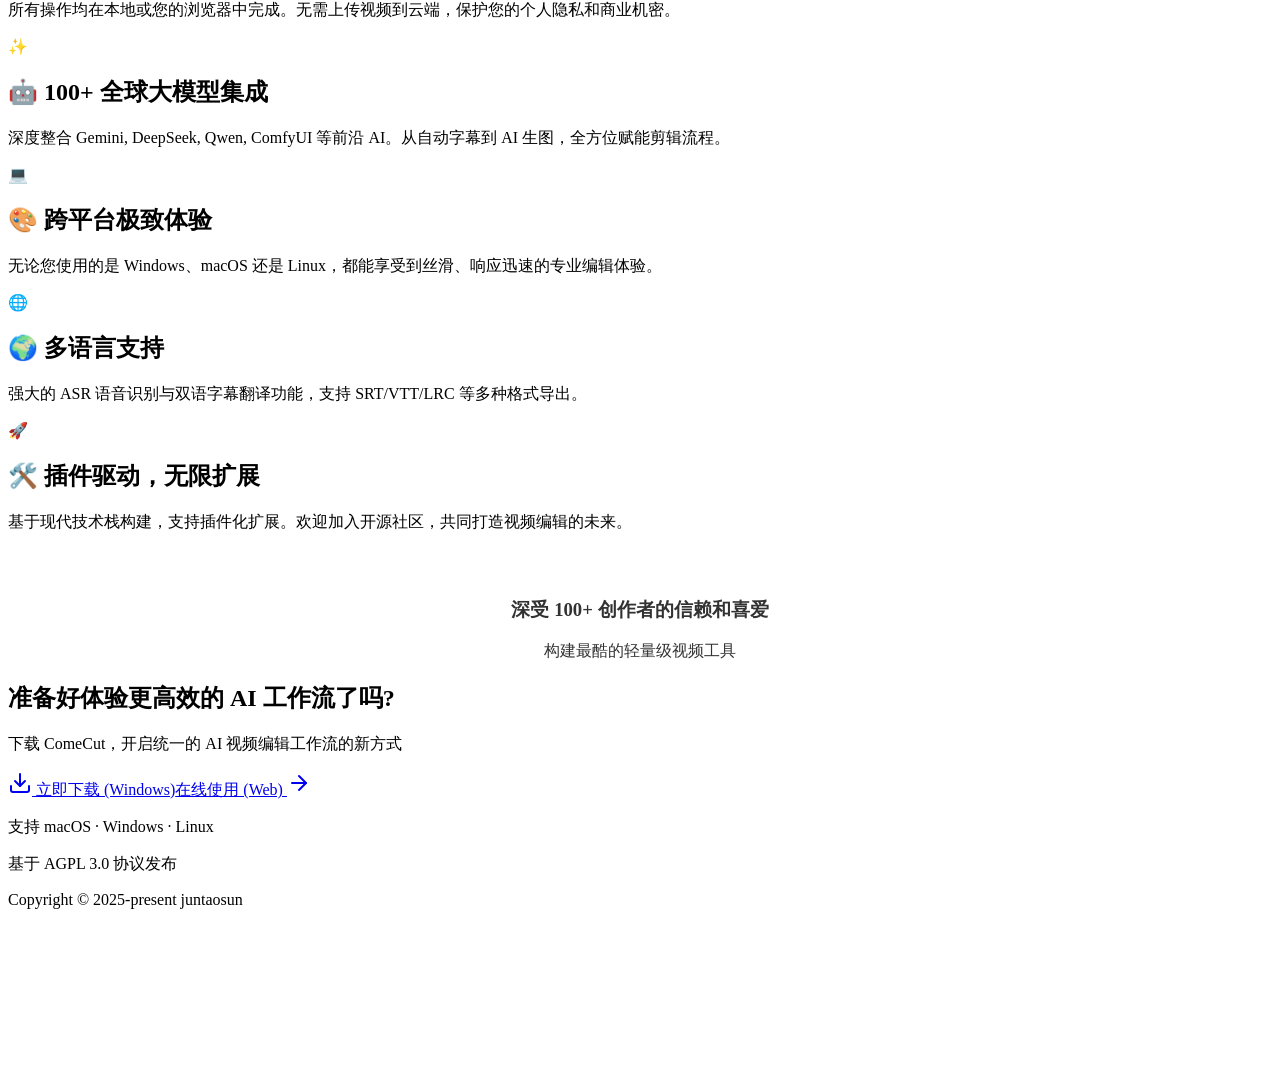
==== commit ad68a27d: "准备提供Windows桌面版本" ====
--- a/index.html
+++ b/index.html
@@ -6,21 +6,21 @@
     <title>ComeCut 「来剪」</title>
     <meta name="description" content="免费、AI 驱动、全平台视频编辑工具">
     <meta name="generator" content="VitePress v1.6.4">
-    <link rel="preload stylesheet" href="/ComeCut/assets/style.DP7Yfc8w.css" as="style">
+    <link rel="preload stylesheet" href="/ComeCut/assets/style.-nVel7qH.css" as="style">
     <link rel="preload stylesheet" href="/ComeCut/vp-icons.css" as="style">
     
-    <script type="module" src="/ComeCut/assets/app.EZ3Ve3Kv.js"></script>
+    <script type="module" src="/ComeCut/assets/app.QsHol1cT.js"></script>
     <link rel="preload" href="/ComeCut/assets/inter-roman-latin.Di8DUHzh.woff2" as="font" type="font/woff2" crossorigin="">
-    <link rel="modulepreload" href="/ComeCut/assets/chunks/theme.C0Qcdc7p.js">
+    <link rel="modulepreload" href="/ComeCut/assets/chunks/theme.CRyEE-cC.js">
     <link rel="modulepreload" href="/ComeCut/assets/chunks/framework.CeqdBC-b.js">
-    <link rel="modulepreload" href="/ComeCut/assets/index.md.tYiHsx1w.lean.js">
+    <link rel="modulepreload" href="/ComeCut/assets/index.md.BJuP15IR.lean.js">
     <link rel="icon" href="/logo.png">
     <script id="check-dark-mode">(()=>{const e=localStorage.getItem("vitepress-theme-appearance")||"auto",a=window.matchMedia("(prefers-color-scheme: dark)").matches;(!e||e==="auto"?a:e==="dark")&&document.documentElement.classList.add("dark")})();</script>
     <script id="check-mac-os">document.documentElement.classList.toggle("mac",/Mac|iPhone|iPod|iPad/i.test(navigator.platform));</script>
   </head>
   <body>
-    <div id="app"><div class="Layout" data-v-d8b57b2d><!--[--><!--]--><!--[--><span tabindex="-1" data-v-fcbfc0e0></span><a href="#VPContent" class="VPSkipLink visually-hidden" data-v-fcbfc0e0>Skip to content</a><!--]--><!----><header class="VPNav" data-v-d8b57b2d data-v-7ad780c2><div class="VPNavBar" data-v-7ad780c2 data-v-9fd4d1dd><div class="wrapper" data-v-9fd4d1dd><div class="container" data-v-9fd4d1dd><div class="title" data-v-9fd4d1dd><div class="VPNavBarTitle" data-v-9fd4d1dd data-v-9f43907a><a class="title" href="/ComeCut/" data-v-9f43907a><!--[--><!--]--><!--[--><img class="VPImage logo" src="/ComeCut/logo.png" alt data-v-ab19afbb><!--]--><span data-v-9f43907a>ComeCut 「来剪」</span><!--[--><!--]--></a></div></div><div class="content" data-v-9fd4d1dd><div class="content-body" data-v-9fd4d1dd><!--[--><!--]--><div class="VPNavBarSearch search" data-v-9fd4d1dd><!----></div><nav aria-labelledby="main-nav-aria-label" class="VPNavBarMenu menu" data-v-9fd4d1dd data-v-afb2845e><span id="main-nav-aria-label" class="visually-hidden" data-v-afb2845e> Main Navigation </span><!--[--><!--[--><a class="VPLink link VPNavBarMenuLink active" href="/ComeCut/" tabindex="0" data-v-afb2845e data-v-815115f5><!--[--><span data-v-815115f5>首页</span><!--]--></a><!--]--><!--[--><a class="VPLink link VPNavBarMenuLink" href="/ComeCut/guide/" tabindex="0" data-v-afb2845e data-v-815115f5><!--[--><span data-v-815115f5>指南</span><!--]--></a><!--]--><!--[--><a class="VPLink link vp-external-link-icon VPNavBarMenuLink" href="https://github.com/juntaosun/ComeCut/releases/" target="_blank" rel="noreferrer" tabindex="0" data-v-afb2845e data-v-815115f5><!--[--><span data-v-815115f5>下载</span><!--]--></a><!--]--><!--[--><a class="VPLink link vp-external-link-icon VPNavBarMenuLink" href="https://juntaosun.github.io/ComeCut/web/" target="_blank" rel="noreferrer" tabindex="0" data-v-afb2845e data-v-815115f5><!--[--><span data-v-815115f5>使用 ComeCut 线上版</span><!--]--></a><!--]--><!--]--></nav><div class="VPFlyout VPNavBarTranslations translations" data-v-9fd4d1dd data-v-acee064b data-v-bfe7971f><button type="button" class="button" aria-haspopup="true" aria-expanded="false" aria-label="语言" data-v-bfe7971f><span class="text" data-v-bfe7971f><span class="vpi-languages option-icon" data-v-bfe7971f></span><!----><span class="vpi-chevron-down text-icon" data-v-bfe7971f></span></span></button><div class="menu" data-v-bfe7971f><div class="VPMenu" data-v-bfe7971f data-v-20ed86d6><!----><!--[--><!--[--><div class="items" data-v-acee064b><p class="title" data-v-acee064b>简体中文</p><!--[--><div class="VPMenuLink" data-v-acee064b data-v-7eeeb2dc><a class="VPLink link" href="/ComeCut/en/" data-v-7eeeb2dc><!--[--><span data-v-7eeeb2dc>English</span><!--]--></a></div><!--]--></div><!--]--><!--]--></div></div></div><div class="VPNavBarAppearance appearance" data-v-9fd4d1dd data-v-3f90c1a5><button class="VPSwitch VPSwitchAppearance" type="button" role="switch" title aria-checked="false" data-v-3f90c1a5 data-v-be9742d9 data-v-b4ccac88><span class="check" data-v-b4ccac88><span class="icon" data-v-b4ccac88><!--[--><span class="vpi-sun sun" data-v-be9742d9></span><span class="vpi-moon moon" data-v-be9742d9></span><!--]--></span></span></button></div><div class="VPSocialLinks VPNavBarSocialLinks social-links" data-v-9fd4d1dd data-v-ef6192dc data-v-e71e869c><!--[--><a class="VPSocialLink no-icon" href="https://github.com/juntaosun/ComeCut" aria-label="github" target="_blank" rel="noopener" data-v-e71e869c data-v-60a9a2d3><span class="vpi-social-github"></span></a><!--]--></div><div class="VPFlyout VPNavBarExtra extra" data-v-9fd4d1dd data-v-f953d92f data-v-bfe7971f><button type="button" class="button" aria-haspopup="true" aria-expanded="false" aria-label="extra navigation" data-v-bfe7971f><span class="vpi-more-horizontal icon" data-v-bfe7971f></span></button><div class="menu" data-v-bfe7971f><div class="VPMenu" data-v-bfe7971f data-v-20ed86d6><!----><!--[--><!--[--><div class="group translations" data-v-f953d92f><p class="trans-title" data-v-f953d92f>简体中文</p><!--[--><div class="VPMenuLink" data-v-f953d92f data-v-7eeeb2dc><a class="VPLink link" href="/ComeCut/en/" data-v-7eeeb2dc><!--[--><span data-v-7eeeb2dc>English</span><!--]--></a></div><!--]--></div><div class="group" data-v-f953d92f><div class="item appearance" data-v-f953d92f><p class="label" data-v-f953d92f>主题</p><div class="appearance-action" data-v-f953d92f><button class="VPSwitch VPSwitchAppearance" type="button" role="switch" title aria-checked="false" data-v-f953d92f data-v-be9742d9 data-v-b4ccac88><span class="check" data-v-b4ccac88><span class="icon" data-v-b4ccac88><!--[--><span class="vpi-sun sun" data-v-be9742d9></span><span class="vpi-moon moon" data-v-be9742d9></span><!--]--></span></span></button></div></div></div><div class="group" data-v-f953d92f><div class="item social-links" data-v-f953d92f><div class="VPSocialLinks social-links-list" data-v-f953d92f data-v-e71e869c><!--[--><a class="VPSocialLink no-icon" href="https://github.com/juntaosun/ComeCut" aria-label="github" target="_blank" rel="noopener" data-v-e71e869c data-v-60a9a2d3><span class="vpi-social-github"></span></a><!--]--></div></div></div><!--]--><!--]--></div></div></div><!--[--><!--]--><button type="button" class="VPNavBarHamburger hamburger" aria-label="mobile navigation" aria-expanded="false" aria-controls="VPNavScreen" data-v-9fd4d1dd data-v-6bee1efd><span class="container" data-v-6bee1efd><span class="top" data-v-6bee1efd></span><span class="middle" data-v-6bee1efd></span><span class="bottom" data-v-6bee1efd></span></span></button></div></div></div></div><div class="divider" data-v-9fd4d1dd><div class="divider-line" data-v-9fd4d1dd></div></div></div><!----></header><!----><!----><div class="VPContent is-home" id="VPContent" data-v-d8b57b2d data-v-9a6c75ad><div class="VPHome" data-v-9a6c75ad data-v-e07eaea7><!--[--><!--]--><div class="VPHero has-image VPHomeHero" data-v-e07eaea7 data-v-dd8814ff><div class="container" data-v-dd8814ff><div class="main" data-v-dd8814ff><!--[--><!--]--><!--[--><h1 class="heading" data-v-dd8814ff><span class="name clip" data-v-dd8814ff>ComeCut 「来剪」</span><span class="text" data-v-dd8814ff>一款轻量级 AI 视频编辑工具</span></h1><p class="tagline" data-v-dd8814ff>免费、全平台。集成AI、本地处理，保护每一份创意。</p><!--]--><!--[--><!--]--><div class="actions" data-v-dd8814ff><!--[--><div class="action" data-v-dd8814ff><a class="VPButton medium brand" href="/ComeCut/guide/" data-v-dd8814ff data-v-93dc4167>🚀 开启创作</a></div><div class="action" data-v-dd8814ff><a class="VPButton medium alt" href="https://juntaosun.github.io/ComeCut/web/" target="_blank" rel="noreferrer" data-v-dd8814ff data-v-93dc4167>🌐 在线版本(Web)</a></div><div class="action" data-v-dd8814ff><a class="VPButton medium alt" href="https://github.com/juntaosun/ComeCut/releases/" target="_blank" rel="noreferrer" data-v-dd8814ff data-v-93dc4167>📺 桌面版本(Windows)</a></div><!--]--></div><!--[--><!--]--></div><div class="image" data-v-dd8814ff><div class="image-container" data-v-dd8814ff><div class="image-bg" data-v-dd8814ff></div><!--[--><!--[--><img class="VPImage image-src" src="/ComeCut/logo.png" alt="ComeCut Logo" data-v-ab19afbb><!--]--><!--]--></div></div></div></div><!--[--><!--]--><!--[--><!--[--><!--[--><div class="home-feature-cards" data-v-6d9f5d1c><div class="feature-card" data-v-6d9f5d1c><div class="card-image" data-v-6d9f5d1c><img src="/ComeCut/example/image01.png" alt="跨平台编辑" data-v-6d9f5d1c></div><div class="card-body" data-v-6d9f5d1c><h3 class="card-title" data-v-6d9f5d1c>什么是 ComeCut?</h3><p class="card-desc" data-v-6d9f5d1c>ComeCut（来剪）是一个免费、AI 驱动的全平台视频编辑工具。我们的愿景是：充分整合开源社区的力量，打造一个真正免费、开放、可扩展的 AI 视频编辑生态系统，惠及所有人。</p><ul class="card-list" data-v-6d9f5d1c><!--[--><li data-v-6d9f5d1c>支持 Windows、macOS、Linux、Web</li><li data-v-6d9f5d1c>本地处理，保护隐私，无需上传云端</li><li data-v-6d9f5d1c>插件化架构，功能无限扩展</li><!--]--></ul></div></div><div class="feature-card reverse" data-v-6d9f5d1c><div class="card-body" data-v-6d9f5d1c><h3 class="card-title" data-v-6d9f5d1c>🤖 100+ AI 模型一键调用</h3><p class="card-desc" data-v-6d9f5d1c>无缝接入全球顶尖大模型，为你的视频创作注入 AI 能力。</p><ul class="card-list" data-v-6d9f5d1c><!--[--><li data-v-6d9f5d1c>支持 Gemini、DeepSeek、Qwen、ComfyUI 等</li><li data-v-6d9f5d1c>AI 字幕翻译，支持 SRT/VTT/LRC 格式</li><li data-v-6d9f5d1c>AI 语音识别自动生成字幕</li><!--]--></ul></div><div class="card-image" data-v-6d9f5d1c><img src="/ComeCut/example/api.png" alt="AI 模型集成" data-v-6d9f5d1c></div></div><div class="feature-card" data-v-6d9f5d1c><div class="card-image" data-v-6d9f5d1c><img src="/ComeCut/example/translate_cn.png" alt="跨平台编辑" data-v-6d9f5d1c></div><div class="card-body" data-v-6d9f5d1c><h3 class="card-title" data-v-6d9f5d1c>🎬 专业级编辑，跨平台畅享</h3><p class="card-desc" data-v-6d9f5d1c>无论在哪，都能享受一致且强大的视频编辑体验。</p><ul class="card-list" data-v-6d9f5d1c><!--[--><li data-v-6d9f5d1c>支持 Windows、macOS、Linux、Web</li><li data-v-6d9f5d1c>本地处理，保护隐私，无需上传云端</li><li data-v-6d9f5d1c>插件化架构，功能无限扩展</li><!--]--></ul></div></div><div class="feature-card reverse" data-v-6d9f5d1c><div class="card-body" data-v-6d9f5d1c><h3 class="card-title" data-v-6d9f5d1c>🎬 宽容器和编解码器支持</h3><p class="card-desc" data-v-6d9f5d1c>ComeCut，支持许多常用的容器格式以及多种视频和音频编解码器。</p><ul class="card-list" data-v-6d9f5d1c><!--[--><li data-v-6d9f5d1c>基于 ISOBMFF 的格式（.mp4、.m4v、.m4a 等）</li><li data-v-6d9f5d1c>WebM (.webm) , Ogg (.ogg) , MP3 (.mp3) </li><li data-v-6d9f5d1c>WAVE (.wav) , FLAC (.flac) , QuickTime File Format (.mov)</li><!--]--></ul></div><div class="card-image" data-v-6d9f5d1c><img src="/ComeCut/example/codecs.png" alt="跨平台编辑" data-v-6d9f5d1c></div></div></div><!--]--><!--]--><!--]--><div class="VPFeatures VPHomeFeatures" data-v-e07eaea7 data-v-b1eea84a><div class="container" data-v-b1eea84a><div class="items" data-v-b1eea84a><!--[--><div class="grid-6 item" data-v-b1eea84a><div class="VPLink no-icon VPFeature" data-v-b1eea84a data-v-bd37d1a2><!--[--><article class="box" data-v-bd37d1a2><div class="icon" data-v-bd37d1a2>🌈</div><h2 class="title" data-v-bd37d1a2>🎁 完全免费，自由创作</h2><p class="details" data-v-bd37d1a2>真正的完全免费，无隐藏收费，无水印限制。我们相信创作自由应属于每一个人。</p><!----></article><!--]--></div></div><div class="grid-6 item" data-v-b1eea84a><div class="VPLink no-icon VPFeature" data-v-b1eea84a data-v-bd37d1a2><!--[--><article class="box" data-v-bd37d1a2><div class="icon" data-v-bd37d1a2>🛡️</div><h2 class="title" data-v-bd37d1a2>🔒 隐私至上，数据归你</h2><p class="details" data-v-bd37d1a2>所有操作均在本地或您的浏览器中完成。无需上传视频到云端，保护您的个人隐私和商业机密。</p><!----></article><!--]--></div></div><div class="grid-6 item" data-v-b1eea84a><div class="VPLink no-icon VPFeature" data-v-b1eea84a data-v-bd37d1a2><!--[--><article class="box" data-v-bd37d1a2><div class="icon" data-v-bd37d1a2>✨</div><h2 class="title" data-v-bd37d1a2>🤖 100+ 全球大模型集成</h2><p class="details" data-v-bd37d1a2>深度整合 Gemini, DeepSeek, Qwen, ComfyUI 等前沿 AI。从自动字幕到 AI 生图，全方位赋能剪辑流程。</p><!----></article><!--]--></div></div><div class="grid-6 item" data-v-b1eea84a><div class="VPLink no-icon VPFeature" data-v-b1eea84a data-v-bd37d1a2><!--[--><article class="box" data-v-bd37d1a2><div class="icon" data-v-bd37d1a2>💻</div><h2 class="title" data-v-bd37d1a2>🎨 跨平台极致体验</h2><p class="details" data-v-bd37d1a2>无论您使用的是 Windows、macOS 还是 Linux，都能享受到丝滑、响应迅速的专业编辑体验。</p><!----></article><!--]--></div></div><div class="grid-6 item" data-v-b1eea84a><div class="VPLink no-icon VPFeature" data-v-b1eea84a data-v-bd37d1a2><!--[--><article class="box" data-v-bd37d1a2><div class="icon" data-v-bd37d1a2>🌐</div><h2 class="title" data-v-bd37d1a2>🌍 多语言支持</h2><p class="details" data-v-bd37d1a2>强大的 ASR 语音识别与双语字幕翻译功能，支持 SRT/VTT/LRC 等多种格式导出。</p><!----></article><!--]--></div></div><div class="grid-6 item" data-v-b1eea84a><div class="VPLink no-icon VPFeature" data-v-b1eea84a data-v-bd37d1a2><!--[--><article class="box" data-v-bd37d1a2><div class="icon" data-v-bd37d1a2>🚀</div><h2 class="title" data-v-bd37d1a2>🛠️ 插件驱动，无限扩展</h2><p class="details" data-v-bd37d1a2>基于现代技术栈构建，支持插件化扩展。欢迎加入开源社区，共同打造视频编辑的未来。</p><!----></article><!--]--></div></div><!--]--></div></div></div><!--[--><!--]--><div class="vp-doc container" style="" data-v-e07eaea7 data-v-c141a4bd><!--[--><div style="position:relative;" data-v-e07eaea7><div><div align="center" style="margin-top:4rem;opacity:0.8;"><h3>深受 100+ 开发者信赖和喜爱</h3><p>构建最酷的轻量级视频工具</p></div><section class="footer-banner" data-v-33453112><div class="banner-container" data-v-33453112><h2 class="title" data-v-33453112>准备好体验更高效的 AI 工作流了吗?</h2><p class="description" data-v-33453112>下载 ComeCut，开启统一的 AI 视频编辑工作流的新方式</p><div class="actions" data-v-33453112><a href="https://github.com/juntaosun/ComeCut/releases/" class="btn primary" data-v-33453112><svg xmlns="http://www.w3.org/2000/svg" width="24" height="24" viewBox="0 0 24 24" fill="none" stroke="currentColor" stroke-width="2" stroke-linecap="round" stroke-linejoin="round" class="lucide lucide-download w-5 h-5" data-v-33453112><path d="M21 15v4a2 2 0 0 1-2 2H5a2 2 0 0 1-2-2v-4" data-v-33453112></path><polyline points="7 10 12 15 17 10" data-v-33453112></polyline><line x1="12" x2="12" y1="15" y2="3" data-v-33453112></line></svg> 立即下载 (Window)</a><a href="https://github.com/juntaosun/ComeCut/web/" target="_blank" class="btn secondary" data-v-33453112>在线使用 (Web) <svg xmlns="http://www.w3.org/2000/svg" width="24" height="24" viewBox="0 0 24 24" fill="none" stroke="currentColor" stroke-width="2" stroke-linecap="round" stroke-linejoin="round" class="lucide lucide-arrow-right w-5 h-5" data-v-33453112><path d="M5 12h14" data-v-33453112></path><path d="m12 5 7 7-7 7" data-v-33453112></path></svg></a></div><p class="platforms" data-v-33453112>支持 macOS · Windows · Linux</p></div></section></div></div><!--]--></div></div></div><footer class="VPFooter" data-v-d8b57b2d data-v-566314d4><div class="container" data-v-566314d4><p class="message" data-v-566314d4>基于 AGPL 3.0 协议发布</p><p class="copyright" data-v-566314d4>Copyright © 2025-present juntaosun</p></div></footer><!--[--><canvas class="dynamic-background" data-v-1b73e314></canvas><!--]--></div></div>
-    <script>window.__VP_HASH_MAP__=JSON.parse("{\"en_guide_ai-features.md\":\"COujKbH0\",\"en_guide_index.md\":\"B5gV7oza\",\"en_guide_roadmap.md\":\"DN-0aW7H\",\"en_index.md\":\"CkQJ9Q0C\",\"guide_ai-features.md\":\"DVxpQNf4\",\"guide_index.md\":\"C9CP_suu\",\"guide_roadmap.md\":\"D7AvK8yc\",\"index.md\":\"tYiHsx1w\"}");window.__VP_SITE_DATA__=JSON.parse("{\"lang\":\"en-US\",\"dir\":\"ltr\",\"title\":\"ComeCut\",\"description\":\"Free, Open-Source, AI-Powered Cross-Platform Video Editor\",\"base\":\"/ComeCut/\",\"head\":[],\"router\":{\"prefetchLinks\":true},\"appearance\":true,\"themeConfig\":{},\"locales\":{\"root\":{\"label\":\"简体中文\",\"lang\":\"zh-CN\",\"title\":\"ComeCut 「来剪」\",\"description\":\"免费、AI 驱动、全平台视频编辑工具\",\"themeConfig\":{\"logo\":\"/logo.png\",\"nav\":[{\"text\":\"首页\",\"link\":\"/\"},{\"text\":\"指南\",\"link\":\"/guide/\"},{\"text\":\"下载\",\"link\":\"https://github.com/juntaosun/ComeCut/releases/\"},{\"text\":\"使用 ComeCut 线上版\",\"link\":\"https://juntaosun.github.io/ComeCut/web/\"}],\"sidebar\":[{\"text\":\"入门指南\",\"items\":[{\"text\":\"什么是 ComeCut\",\"link\":\"/guide/\"},{\"text\":\"AI 驱动特性\",\"link\":\"/guide/ai-features\"},{\"text\":\"路线图\",\"link\":\"/guide/roadmap\"}]}],\"socialLinks\":[{\"icon\":\"github\",\"link\":\"https://github.com/juntaosun/ComeCut\"}],\"footer\":{\"message\":\"基于 AGPL 3.0 协议发布\",\"copyright\":\"Copyright © 2025-present juntaosun\"},\"editLink\":{\"pattern\":\"https://github.com/juntaosun/ComeCut/edit/main/vitepress/:path\",\"text\":\"在 GitHub 上编辑此页\"},\"lastUpdated\":{\"text\":\"最后更新于\"},\"docFooter\":{\"prev\":\"上一页\",\"next\":\"下一页\"},\"outline\":{\"label\":\"页面导航\"},\"darkModeSwitchLabel\":\"主题\",\"sidebarMenuLabel\":\"菜单\",\"returnToTopLabel\":\"回到顶部\",\"langMenuLabel\":\"语言\",\"search\":{\"provider\":\"local\",\"options\":{\"translations\":{\"button\":{\"buttonText\":\"搜索文档\",\"buttonAriaLabel\":\"搜索文档\"},\"modal\":{\"noResultsText\":\"无法找到相关结果\",\"resetButtonTitle\":\"清除查询条件\",\"footer\":{\"selectText\":\"选择\",\"navigateText\":\"切换\",\"closeText\":\"关闭\"}}}}}}},\"en\":{\"label\":\"English\",\"lang\":\"en-US\",\"title\":\"ComeCut\",\"description\":\"Free, AI-Powered, Cross-Platform Video Editor\",\"themeConfig\":{\"logo\":\"/logo.png\",\"nav\":[{\"text\":\"Home\",\"link\":\"/en/\"},{\"text\":\"Guide\",\"link\":\"/en/guide/\"},{\"text\":\"Downloads\",\"link\":\"https://github.com/juntaosun/ComeCut/releases/\"},{\"text\":\"Use ComeCut online\",\"link\":\"https://juntaosun.github.io/ComeCut/web/\"}],\"sidebar\":[{\"text\":\"Getting Started\",\"items\":[{\"text\":\"What is ComeCut\",\"link\":\"/en/guide/\"},{\"text\":\"AI-Powered Features\",\"link\":\"/en/guide/ai-features\"},{\"text\":\"Roadmap\",\"link\":\"/en/guide/roadmap\"}]}],\"socialLinks\":[{\"icon\":\"github\",\"link\":\"https://github.com/juntaosun/ComeCut\"}],\"footer\":{\"message\":\"Released under the AGPL 3.0 License\",\"copyright\":\"Copyright © 2025-present juntaosun\"},\"editLink\":{\"pattern\":\"https://github.com/juntaosun/ComeCut/edit/main/vitepress/en/:path\",\"text\":\"Edit this page on GitHub\"},\"lastUpdated\":{\"text\":\"Last updated\"},\"docFooter\":{\"prev\":\"Previous page\",\"next\":\"Next page\"},\"outline\":{\"label\":\"On this page\"},\"darkModeSwitchLabel\":\"Theme\",\"sidebarMenuLabel\":\"Menu\",\"returnToTopLabel\":\"Return to top\",\"langMenuLabel\":\"Language\",\"search\":{\"provider\":\"local\",\"options\":{\"translations\":{\"button\":{\"buttonText\":\"Search\",\"buttonAriaLabel\":\"Search\"},\"modal\":{\"noResultsText\":\"No results found\",\"resetButtonTitle\":\"Clear search\",\"footer\":{\"selectText\":\"to select\",\"navigateText\":\"to navigate\",\"closeText\":\"to close\"}}}}}}}},\"scrollOffset\":134,\"cleanUrls\":true}");</script>
+    <div id="app"><div class="Layout" data-v-1075a282><!--[--><!--]--><!--[--><span tabindex="-1" data-v-d18fb172></span><a href="#VPContent" class="VPSkipLink visually-hidden" data-v-d18fb172>Skip to content</a><!--]--><!----><header class="VPNav" data-v-1075a282 data-v-e0c14098><div class="VPNavBar" data-v-e0c14098 data-v-bf52a942><div class="wrapper" data-v-bf52a942><div class="container" data-v-bf52a942><div class="title" data-v-bf52a942><div class="VPNavBarTitle" data-v-bf52a942 data-v-3244061b><a class="title" href="/ComeCut/" data-v-3244061b><!--[--><!--]--><!--[--><img class="VPImage logo" src="/ComeCut/logo.png" alt data-v-307916a2><!--]--><span data-v-3244061b>ComeCut 「来剪」</span><!--[--><!--]--></a></div></div><div class="content" data-v-bf52a942><div class="content-body" data-v-bf52a942><!--[--><!--]--><div class="VPNavBarSearch search" data-v-bf52a942><!----></div><nav aria-labelledby="main-nav-aria-label" class="VPNavBarMenu menu" data-v-bf52a942 data-v-ad424140><span id="main-nav-aria-label" class="visually-hidden" data-v-ad424140> Main Navigation </span><!--[--><!--[--><a class="VPLink link VPNavBarMenuLink active" href="/ComeCut/" tabindex="0" data-v-ad424140 data-v-463865f9><!--[--><span data-v-463865f9>首页</span><!--]--></a><!--]--><!--[--><a class="VPLink link VPNavBarMenuLink" href="/ComeCut/guide/" tabindex="0" data-v-ad424140 data-v-463865f9><!--[--><span data-v-463865f9>指南</span><!--]--></a><!--]--><!--[--><a class="VPLink link vp-external-link-icon VPNavBarMenuLink" href="https://github.com/juntaosun/ComeCut/releases/" target="_blank" rel="noreferrer" tabindex="0" data-v-ad424140 data-v-463865f9><!--[--><span data-v-463865f9>下载</span><!--]--></a><!--]--><!--[--><a class="VPLink link vp-external-link-icon VPNavBarMenuLink" href="https://juntaosun.github.io/ComeCut/web/" target="_blank" rel="noreferrer" tabindex="0" data-v-ad424140 data-v-463865f9><!--[--><span data-v-463865f9>使用 ComeCut 线上版</span><!--]--></a><!--]--><!--]--></nav><div class="VPFlyout VPNavBarTranslations translations" data-v-bf52a942 data-v-60595cd6 data-v-b0f8aada><button type="button" class="button" aria-haspopup="true" aria-expanded="false" aria-label="语言" data-v-b0f8aada><span class="text" data-v-b0f8aada><span class="vpi-languages option-icon" data-v-b0f8aada></span><!----><span class="vpi-chevron-down text-icon" data-v-b0f8aada></span></span></button><div class="menu" data-v-b0f8aada><div class="VPMenu" data-v-b0f8aada data-v-15196d84><!----><!--[--><!--[--><div class="items" data-v-60595cd6><p class="title" data-v-60595cd6>简体中文</p><!--[--><div class="VPMenuLink" data-v-60595cd6 data-v-ed5cd40f><a class="VPLink link" href="/ComeCut/en/" data-v-ed5cd40f><!--[--><span data-v-ed5cd40f>English</span><!--]--></a></div><!--]--></div><!--]--><!--]--></div></div></div><div class="VPNavBarAppearance appearance" data-v-bf52a942 data-v-ed413d57><button class="VPSwitch VPSwitchAppearance" type="button" role="switch" title aria-checked="false" data-v-ed413d57 data-v-f2a37889 data-v-385faf3a><span class="check" data-v-385faf3a><span class="icon" data-v-385faf3a><!--[--><span class="vpi-sun sun" data-v-f2a37889></span><span class="vpi-moon moon" data-v-f2a37889></span><!--]--></span></span></button></div><div class="VPSocialLinks VPNavBarSocialLinks social-links" data-v-bf52a942 data-v-0d46b6f9 data-v-61f0d15d><!--[--><a class="VPSocialLink no-icon" href="https://github.com/juntaosun/ComeCut" aria-label="github" target="_blank" rel="noopener" data-v-61f0d15d data-v-58357848><span class="vpi-social-github"></span></a><!--]--></div><div class="VPFlyout VPNavBarExtra extra" data-v-bf52a942 data-v-6251a52d data-v-b0f8aada><button type="button" class="button" aria-haspopup="true" aria-expanded="false" aria-label="extra navigation" data-v-b0f8aada><span class="vpi-more-horizontal icon" data-v-b0f8aada></span></button><div class="menu" data-v-b0f8aada><div class="VPMenu" data-v-b0f8aada data-v-15196d84><!----><!--[--><!--[--><div class="group translations" data-v-6251a52d><p class="trans-title" data-v-6251a52d>简体中文</p><!--[--><div class="VPMenuLink" data-v-6251a52d data-v-ed5cd40f><a class="VPLink link" href="/ComeCut/en/" data-v-ed5cd40f><!--[--><span data-v-ed5cd40f>English</span><!--]--></a></div><!--]--></div><div class="group" data-v-6251a52d><div class="item appearance" data-v-6251a52d><p class="label" data-v-6251a52d>主题</p><div class="appearance-action" data-v-6251a52d><button class="VPSwitch VPSwitchAppearance" type="button" role="switch" title aria-checked="false" data-v-6251a52d data-v-f2a37889 data-v-385faf3a><span class="check" data-v-385faf3a><span class="icon" data-v-385faf3a><!--[--><span class="vpi-sun sun" data-v-f2a37889></span><span class="vpi-moon moon" data-v-f2a37889></span><!--]--></span></span></button></div></div></div><div class="group" data-v-6251a52d><div class="item social-links" data-v-6251a52d><div class="VPSocialLinks social-links-list" data-v-6251a52d data-v-61f0d15d><!--[--><a class="VPSocialLink no-icon" href="https://github.com/juntaosun/ComeCut" aria-label="github" target="_blank" rel="noopener" data-v-61f0d15d data-v-58357848><span class="vpi-social-github"></span></a><!--]--></div></div></div><!--]--><!--]--></div></div></div><!--[--><!--]--><button type="button" class="VPNavBarHamburger hamburger" aria-label="mobile navigation" aria-expanded="false" aria-controls="VPNavScreen" data-v-bf52a942 data-v-5e9062f0><span class="container" data-v-5e9062f0><span class="top" data-v-5e9062f0></span><span class="middle" data-v-5e9062f0></span><span class="bottom" data-v-5e9062f0></span></span></button></div></div></div></div><div class="divider" data-v-bf52a942><div class="divider-line" data-v-bf52a942></div></div></div><!----></header><!----><!----><div class="VPContent is-home" id="VPContent" data-v-1075a282 data-v-d44aaa0d><div class="VPHome" data-v-d44aaa0d data-v-3f640cf3><!--[--><!--]--><div class="VPHero has-image VPHomeHero" data-v-3f640cf3 data-v-a744c61a><div class="container" data-v-a744c61a><div class="main" data-v-a744c61a><!--[--><!--]--><!--[--><h1 class="heading" data-v-a744c61a><span class="name clip" data-v-a744c61a>ComeCut 「来剪」</span><span class="text" data-v-a744c61a>一款轻量级 AI 视频编辑工具</span></h1><p class="tagline" data-v-a744c61a>免费、全平台。集成AI、本地处理，保护每一份创意。</p><!--]--><!--[--><!--]--><div class="actions" data-v-a744c61a><!--[--><div class="action" data-v-a744c61a><a class="VPButton medium brand" href="/ComeCut/guide/" data-v-a744c61a data-v-3ab31266>🚀 开启创作</a></div><div class="action" data-v-a744c61a><a class="VPButton medium alt" href="https://juntaosun.github.io/ComeCut/web/" target="_blank" rel="noreferrer" data-v-a744c61a data-v-3ab31266>🌐 在线版本(Web)</a></div><div class="action" data-v-a744c61a><a class="VPButton medium alt" href="https://github.com/juntaosun/ComeCut/releases/" target="_blank" rel="noreferrer" data-v-a744c61a data-v-3ab31266>📺 桌面版本(Windows)</a></div><!--]--></div><!--[--><!--]--></div><div class="image" data-v-a744c61a><div class="image-container" data-v-a744c61a><div class="image-bg" data-v-a744c61a></div><!--[--><!--[--><img class="VPImage image-src" src="/ComeCut/logo.png" alt="ComeCut Logo" data-v-307916a2><!--]--><!--]--></div></div></div></div><!--[--><!--]--><!--[--><!--[--><!--[--><div class="home-feature-cards" data-v-4116ffdd><div class="feature-card" data-v-4116ffdd><div class="card-image" data-v-4116ffdd><img src="/ComeCut/example/image01.png" alt="跨平台编辑" data-v-4116ffdd></div><div class="card-body" data-v-4116ffdd><h3 class="card-title" data-v-4116ffdd>什么是 ComeCut?</h3><p class="card-desc" data-v-4116ffdd>ComeCut（来剪）是一个免费、AI 驱动的全平台视频编辑工具。我们的愿景是：充分整合开源社区的力量，打造一个真正免费、开放、可扩展的 AI 视频编辑生态系统，惠及所有人。</p><ul class="card-list" data-v-4116ffdd><!--[--><li data-v-4116ffdd>支持 Windows、macOS、Linux、Web</li><li data-v-4116ffdd>本地处理，保护隐私，无需上传云端</li><li data-v-4116ffdd>插件化架构，功能无限扩展</li><!--]--></ul></div></div><div class="feature-card reverse" data-v-4116ffdd><div class="card-body" data-v-4116ffdd><h3 class="card-title" data-v-4116ffdd>🤖 100+ AI 模型一键调用</h3><p class="card-desc" data-v-4116ffdd>无缝接入全球顶尖大模型，为你的视频创作注入 AI 能力。</p><ul class="card-list" data-v-4116ffdd><!--[--><li data-v-4116ffdd>支持 Gemini、DeepSeek、Qwen、ComfyUI 等</li><li data-v-4116ffdd>AI 字幕翻译，支持 SRT/VTT/LRC 格式</li><li data-v-4116ffdd>AI 语音识别自动生成字幕</li><li data-v-4116ffdd>工作流支持 LTX2.3, Wan2.2, Z-Image</li><li data-v-4116ffdd>Flux-2-klein-4b/9B, Qwen-Image-Edit-2509/2511</li><!--]--></ul></div><div class="card-image" data-v-4116ffdd><img src="/ComeCut/example/api.png" alt="AI 模型集成" data-v-4116ffdd></div></div><div class="feature-card" data-v-4116ffdd><div class="card-image" data-v-4116ffdd><img src="/ComeCut/example/translate_cn.png" alt="跨平台编辑" data-v-4116ffdd></div><div class="card-body" data-v-4116ffdd><h3 class="card-title" data-v-4116ffdd>🎬 专业级编辑，跨平台畅享</h3><p class="card-desc" data-v-4116ffdd>无论在哪，都能享受一致且强大的视频编辑体验。</p><ul class="card-list" data-v-4116ffdd><!--[--><li data-v-4116ffdd>支持 Windows、macOS、Linux、Web</li><li data-v-4116ffdd>本地处理，保护隐私，无需上传云端</li><li data-v-4116ffdd>插件化架构，功能无限扩展</li><!--]--></ul></div></div><div class="feature-card reverse" data-v-4116ffdd><div class="card-body" data-v-4116ffdd><h3 class="card-title" data-v-4116ffdd>🎬 宽容器和编解码器支持</h3><p class="card-desc" data-v-4116ffdd>ComeCut，支持许多常用的容器格式以及多种视频和音频编解码器。</p><ul class="card-list" data-v-4116ffdd><!--[--><li data-v-4116ffdd>基于 ISOBMFF 的格式（.mp4、.m4v、.m4a 等）</li><li data-v-4116ffdd>WebM (.webm) , Ogg (.ogg) , MP3 (.mp3) </li><li data-v-4116ffdd>WAVE (.wav) , FLAC (.flac) , QuickTime File Format (.mov)</li><!--]--></ul></div><div class="card-image" data-v-4116ffdd><img src="/ComeCut/example/codecs.png" alt="跨平台编辑" data-v-4116ffdd></div></div></div><!--]--><!--]--><!--]--><div class="VPFeatures VPHomeFeatures" data-v-3f640cf3 data-v-c0bb34c8><div class="container" data-v-c0bb34c8><div class="items" data-v-c0bb34c8><!--[--><div class="grid-6 item" data-v-c0bb34c8><div class="VPLink no-icon VPFeature" data-v-c0bb34c8 data-v-f89785b4><!--[--><article class="box" data-v-f89785b4><div class="icon" data-v-f89785b4>🌈</div><h2 class="title" data-v-f89785b4>🎁 完全免费，自由创作</h2><p class="details" data-v-f89785b4>真正的完全免费，无隐藏收费，无水印限制。我们相信创作自由应属于每一个人。</p><!----></article><!--]--></div></div><div class="grid-6 item" data-v-c0bb34c8><div class="VPLink no-icon VPFeature" data-v-c0bb34c8 data-v-f89785b4><!--[--><article class="box" data-v-f89785b4><div class="icon" data-v-f89785b4>🛡️</div><h2 class="title" data-v-f89785b4>🔒 隐私至上，数据归你</h2><p class="details" data-v-f89785b4>所有操作均在本地或您的浏览器中完成。无需上传视频到云端，保护您的个人隐私和商业机密。</p><!----></article><!--]--></div></div><div class="grid-6 item" data-v-c0bb34c8><div class="VPLink no-icon VPFeature" data-v-c0bb34c8 data-v-f89785b4><!--[--><article class="box" data-v-f89785b4><div class="icon" data-v-f89785b4>✨</div><h2 class="title" data-v-f89785b4>🤖 100+ 全球大模型集成</h2><p class="details" data-v-f89785b4>深度整合 Gemini, DeepSeek, Qwen, ComfyUI 等前沿 AI。从自动字幕到 AI 生图，全方位赋能剪辑流程。</p><!----></article><!--]--></div></div><div class="grid-6 item" data-v-c0bb34c8><div class="VPLink no-icon VPFeature" data-v-c0bb34c8 data-v-f89785b4><!--[--><article class="box" data-v-f89785b4><div class="icon" data-v-f89785b4>💻</div><h2 class="title" data-v-f89785b4>🎨 跨平台极致体验</h2><p class="details" data-v-f89785b4>无论您使用的是 Windows、macOS 还是 Linux，都能享受到丝滑、响应迅速的专业编辑体验。</p><!----></article><!--]--></div></div><div class="grid-6 item" data-v-c0bb34c8><div class="VPLink no-icon VPFeature" data-v-c0bb34c8 data-v-f89785b4><!--[--><article class="box" data-v-f89785b4><div class="icon" data-v-f89785b4>🌐</div><h2 class="title" data-v-f89785b4>🌍 多语言支持</h2><p class="details" data-v-f89785b4>强大的 ASR 语音识别与双语字幕翻译功能，支持 SRT/VTT/LRC 等多种格式导出。</p><!----></article><!--]--></div></div><div class="grid-6 item" data-v-c0bb34c8><div class="VPLink no-icon VPFeature" data-v-c0bb34c8 data-v-f89785b4><!--[--><article class="box" data-v-f89785b4><div class="icon" data-v-f89785b4>🚀</div><h2 class="title" data-v-f89785b4>🛠️ 插件驱动，无限扩展</h2><p class="details" data-v-f89785b4>基于现代技术栈构建，支持插件化扩展。欢迎加入开源社区，共同打造视频编辑的未来。</p><!----></article><!--]--></div></div><!--]--></div></div></div><!--[--><!--]--><div class="vp-doc container" style="" data-v-3f640cf3 data-v-1888b52f><!--[--><div style="position:relative;" data-v-3f640cf3><div><div align="center" style="margin-top:4rem;opacity:0.8;"><h3>深受 100+ 创作者的信赖和喜爱</h3><p>构建最酷的轻量级视频工具</p></div><section class="footer-banner" data-v-e54f13fa><div class="banner-container" data-v-e54f13fa><h2 class="title" data-v-e54f13fa>准备好体验更高效的 AI 工作流了吗?</h2><p class="description" data-v-e54f13fa>下载 ComeCut，开启统一的 AI 视频编辑工作流的新方式</p><div class="actions" data-v-e54f13fa><a href="https://github.com/juntaosun/ComeCut/releases/" class="btn primary" data-v-e54f13fa><svg xmlns="http://www.w3.org/2000/svg" width="24" height="24" viewBox="0 0 24 24" fill="none" stroke="currentColor" stroke-width="2" stroke-linecap="round" stroke-linejoin="round" class="lucide lucide-download w-5 h-5" data-v-e54f13fa><path d="M21 15v4a2 2 0 0 1-2 2H5a2 2 0 0 1-2-2v-4" data-v-e54f13fa></path><polyline points="7 10 12 15 17 10" data-v-e54f13fa></polyline><line x1="12" x2="12" y1="15" y2="3" data-v-e54f13fa></line></svg> 立即下载 (Windows)</a><a href="https://github.com/juntaosun/ComeCut/web/" target="_blank" class="btn secondary" data-v-e54f13fa>在线使用 (Web) <svg xmlns="http://www.w3.org/2000/svg" width="24" height="24" viewBox="0 0 24 24" fill="none" stroke="currentColor" stroke-width="2" stroke-linecap="round" stroke-linejoin="round" class="lucide lucide-arrow-right w-5 h-5" data-v-e54f13fa><path d="M5 12h14" data-v-e54f13fa></path><path d="m12 5 7 7-7 7" data-v-e54f13fa></path></svg></a></div><p class="platforms" data-v-e54f13fa>支持 macOS · Windows · Linux</p></div></section></div></div><!--]--></div></div></div><footer class="VPFooter" data-v-1075a282 data-v-d66a45d2><div class="container" data-v-d66a45d2><p class="message" data-v-d66a45d2>基于 AGPL 3.0 协议发布</p><p class="copyright" data-v-d66a45d2>Copyright © 2025-present juntaosun</p></div></footer><!--[--><canvas class="dynamic-background" data-v-1b73e314></canvas><!--]--></div></div>
+    <script>window.__VP_HASH_MAP__=JSON.parse("{\"en_guide_ai-features.md\":\"COujKbH0\",\"en_guide_index.md\":\"DrA16F9O\",\"en_guide_roadmap.md\":\"DN-0aW7H\",\"en_index.md\":\"BsRpSALn\",\"guide_ai-features.md\":\"DVxpQNf4\",\"guide_index.md\":\"B30tUVAg\",\"guide_roadmap.md\":\"D7AvK8yc\",\"index.md\":\"BJuP15IR\"}");window.__VP_SITE_DATA__=JSON.parse("{\"lang\":\"en-US\",\"dir\":\"ltr\",\"title\":\"ComeCut\",\"description\":\"Free, Open-Source, AI-Powered Cross-Platform Video Editor\",\"base\":\"/ComeCut/\",\"head\":[],\"router\":{\"prefetchLinks\":true},\"appearance\":true,\"themeConfig\":{},\"locales\":{\"root\":{\"label\":\"简体中文\",\"lang\":\"zh-CN\",\"title\":\"ComeCut 「来剪」\",\"description\":\"免费、AI 驱动、全平台视频编辑工具\",\"themeConfig\":{\"logo\":\"/logo.png\",\"nav\":[{\"text\":\"首页\",\"link\":\"/\"},{\"text\":\"指南\",\"link\":\"/guide/\"},{\"text\":\"下载\",\"link\":\"https://github.com/juntaosun/ComeCut/releases/\"},{\"text\":\"使用 ComeCut 线上版\",\"link\":\"https://juntaosun.github.io/ComeCut/web/\"}],\"sidebar\":[{\"text\":\"入门指南\",\"items\":[{\"text\":\"什么是 ComeCut\",\"link\":\"/guide/\"},{\"text\":\"AI 驱动特性\",\"link\":\"/guide/ai-features\"},{\"text\":\"路线图\",\"link\":\"/guide/roadmap\"}]}],\"socialLinks\":[{\"icon\":\"github\",\"link\":\"https://github.com/juntaosun/ComeCut\"}],\"footer\":{\"message\":\"基于 AGPL 3.0 协议发布\",\"copyright\":\"Copyright © 2025-present juntaosun\"},\"editLink\":{\"pattern\":\"https://github.com/juntaosun/ComeCut/edit/main/vitepress/:path\",\"text\":\"在 GitHub 上编辑此页\"},\"lastUpdated\":{\"text\":\"最后更新于\"},\"docFooter\":{\"prev\":\"上一页\",\"next\":\"下一页\"},\"outline\":{\"label\":\"页面导航\"},\"darkModeSwitchLabel\":\"主题\",\"sidebarMenuLabel\":\"菜单\",\"returnToTopLabel\":\"回到顶部\",\"langMenuLabel\":\"语言\",\"search\":{\"provider\":\"local\",\"options\":{\"translations\":{\"button\":{\"buttonText\":\"搜索文档\",\"buttonAriaLabel\":\"搜索文档\"},\"modal\":{\"noResultsText\":\"无法找到相关结果\",\"resetButtonTitle\":\"清除查询条件\",\"footer\":{\"selectText\":\"选择\",\"navigateText\":\"切换\",\"closeText\":\"关闭\"}}}}}}},\"en\":{\"label\":\"English\",\"lang\":\"en-US\",\"title\":\"ComeCut\",\"description\":\"Free, AI-Powered, Cross-Platform Video Editor\",\"themeConfig\":{\"logo\":\"/logo.png\",\"nav\":[{\"text\":\"Home\",\"link\":\"/en/\"},{\"text\":\"Guide\",\"link\":\"/en/guide/\"},{\"text\":\"Downloads\",\"link\":\"https://github.com/juntaosun/ComeCut/releases/\"},{\"text\":\"Use ComeCut online\",\"link\":\"https://juntaosun.github.io/ComeCut/web/\"}],\"sidebar\":[{\"text\":\"Getting Started\",\"items\":[{\"text\":\"What is ComeCut\",\"link\":\"/en/guide/\"},{\"text\":\"AI-Powered Features\",\"link\":\"/en/guide/ai-features\"},{\"text\":\"Roadmap\",\"link\":\"/en/guide/roadmap\"}]}],\"socialLinks\":[{\"icon\":\"github\",\"link\":\"https://github.com/juntaosun/ComeCut\"}],\"footer\":{\"message\":\"Released under the AGPL 3.0 License\",\"copyright\":\"Copyright © 2025-present juntaosun\"},\"editLink\":{\"pattern\":\"https://github.com/juntaosun/ComeCut/edit/main/vitepress/en/:path\",\"text\":\"Edit this page on GitHub\"},\"lastUpdated\":{\"text\":\"Last updated\"},\"docFooter\":{\"prev\":\"Previous page\",\"next\":\"Next page\"},\"outline\":{\"label\":\"On this page\"},\"darkModeSwitchLabel\":\"Theme\",\"sidebarMenuLabel\":\"Menu\",\"returnToTopLabel\":\"Return to top\",\"langMenuLabel\":\"Language\",\"search\":{\"provider\":\"local\",\"options\":{\"translations\":{\"button\":{\"buttonText\":\"Search\",\"buttonAriaLabel\":\"Search\"},\"modal\":{\"noResultsText\":\"No results found\",\"resetButtonTitle\":\"Clear search\",\"footer\":{\"selectText\":\"to select\",\"navigateText\":\"to navigate\",\"closeText\":\"to close\"}}}}}}}},\"scrollOffset\":134,\"cleanUrls\":true}");</script>
     
   </body>
 </html>
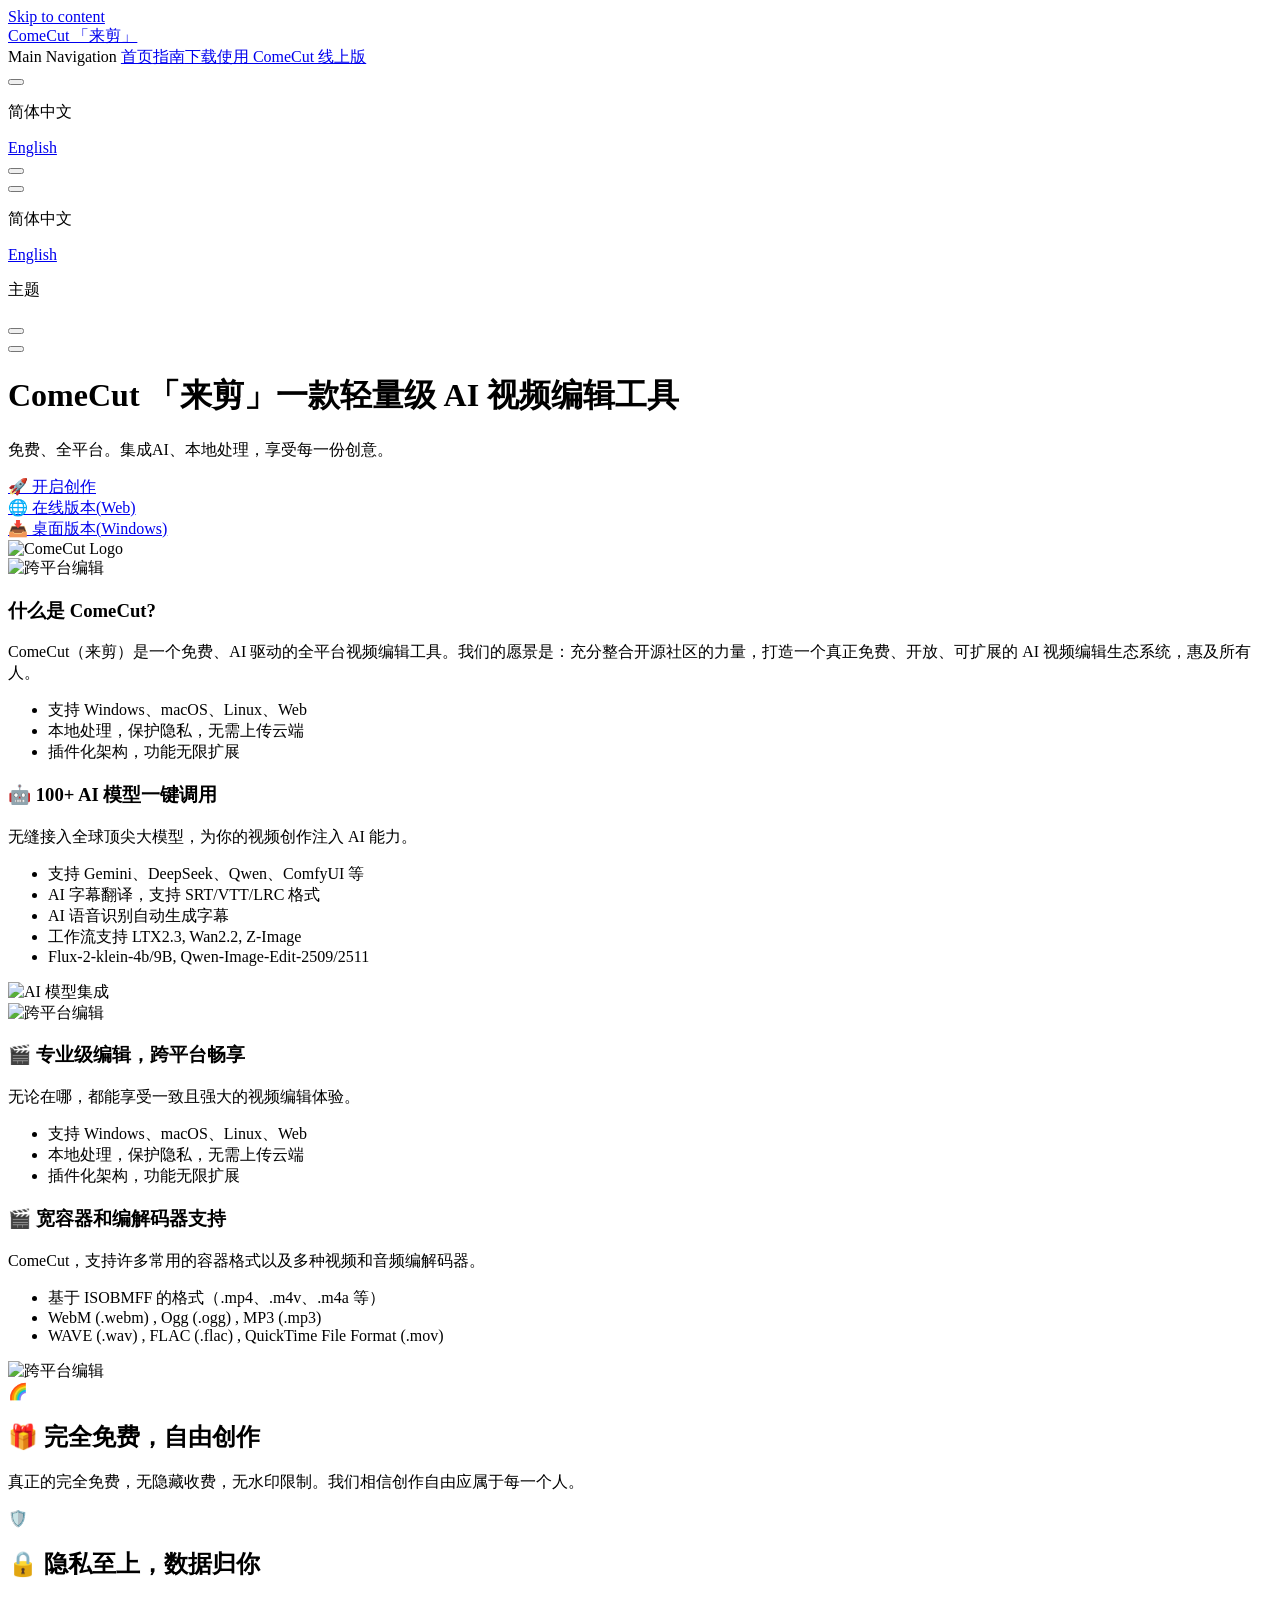
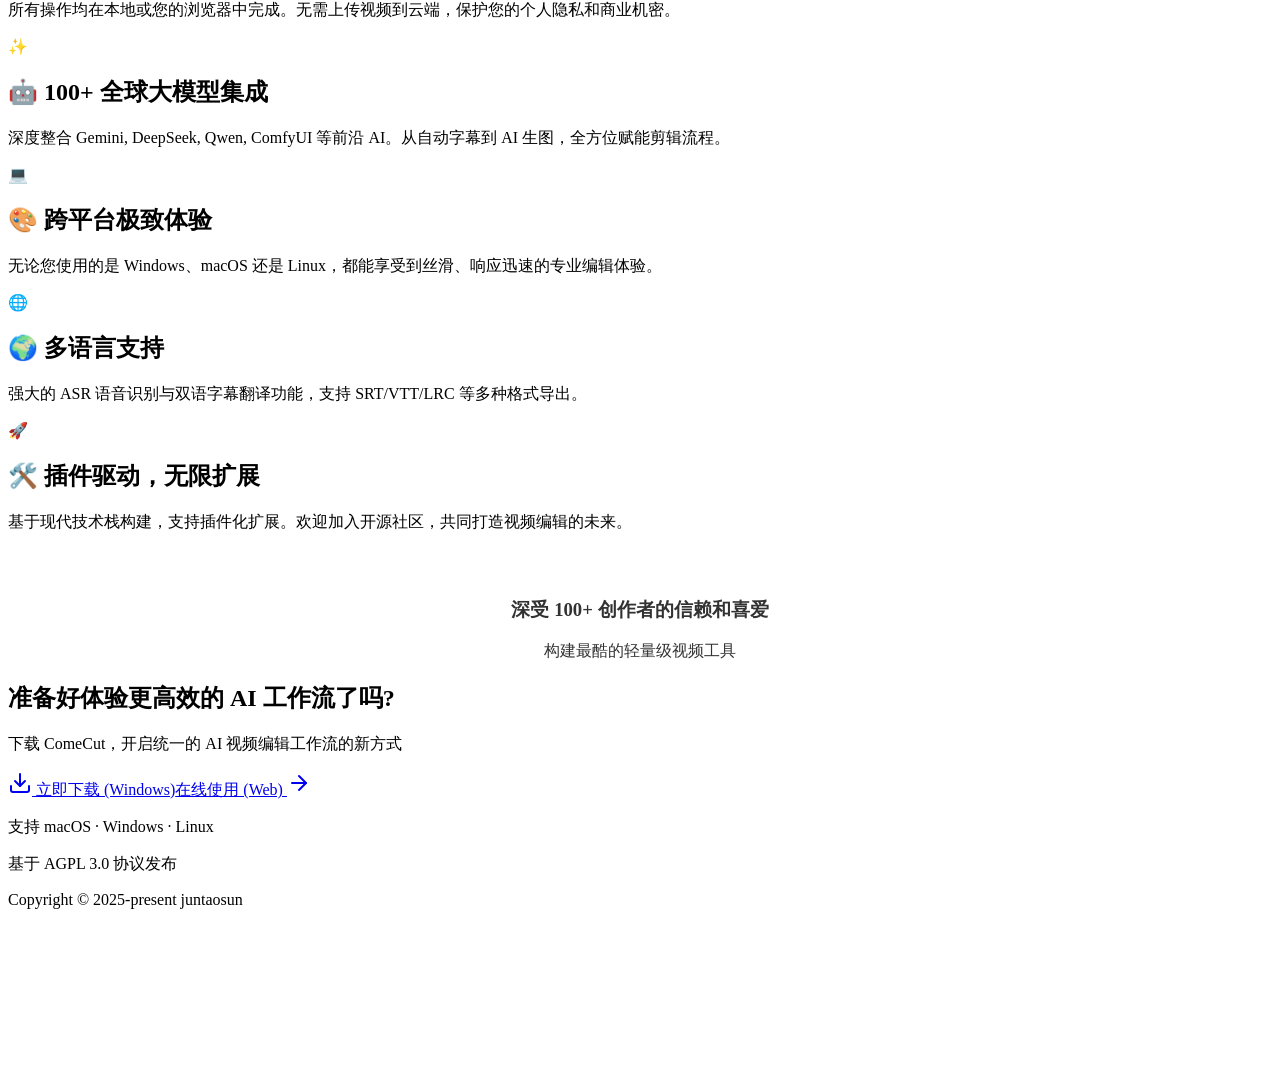
==== commit b885e853: "准备提供Windows桌面版本" ====
--- a/index.html
+++ b/index.html
@@ -13,14 +13,14 @@
     <link rel="preload" href="/ComeCut/assets/inter-roman-latin.Di8DUHzh.woff2" as="font" type="font/woff2" crossorigin="">
     <link rel="modulepreload" href="/ComeCut/assets/chunks/theme.CRyEE-cC.js">
     <link rel="modulepreload" href="/ComeCut/assets/chunks/framework.CeqdBC-b.js">
-    <link rel="modulepreload" href="/ComeCut/assets/index.md.BJuP15IR.lean.js">
+    <link rel="modulepreload" href="/ComeCut/assets/index.md.Di5gLdcB.lean.js">
     <link rel="icon" href="/logo.png">
     <script id="check-dark-mode">(()=>{const e=localStorage.getItem("vitepress-theme-appearance")||"auto",a=window.matchMedia("(prefers-color-scheme: dark)").matches;(!e||e==="auto"?a:e==="dark")&&document.documentElement.classList.add("dark")})();</script>
     <script id="check-mac-os">document.documentElement.classList.toggle("mac",/Mac|iPhone|iPod|iPad/i.test(navigator.platform));</script>
   </head>
   <body>
-    <div id="app"><div class="Layout" data-v-1075a282><!--[--><!--]--><!--[--><span tabindex="-1" data-v-d18fb172></span><a href="#VPContent" class="VPSkipLink visually-hidden" data-v-d18fb172>Skip to content</a><!--]--><!----><header class="VPNav" data-v-1075a282 data-v-e0c14098><div class="VPNavBar" data-v-e0c14098 data-v-bf52a942><div class="wrapper" data-v-bf52a942><div class="container" data-v-bf52a942><div class="title" data-v-bf52a942><div class="VPNavBarTitle" data-v-bf52a942 data-v-3244061b><a class="title" href="/ComeCut/" data-v-3244061b><!--[--><!--]--><!--[--><img class="VPImage logo" src="/ComeCut/logo.png" alt data-v-307916a2><!--]--><span data-v-3244061b>ComeCut 「来剪」</span><!--[--><!--]--></a></div></div><div class="content" data-v-bf52a942><div class="content-body" data-v-bf52a942><!--[--><!--]--><div class="VPNavBarSearch search" data-v-bf52a942><!----></div><nav aria-labelledby="main-nav-aria-label" class="VPNavBarMenu menu" data-v-bf52a942 data-v-ad424140><span id="main-nav-aria-label" class="visually-hidden" data-v-ad424140> Main Navigation </span><!--[--><!--[--><a class="VPLink link VPNavBarMenuLink active" href="/ComeCut/" tabindex="0" data-v-ad424140 data-v-463865f9><!--[--><span data-v-463865f9>首页</span><!--]--></a><!--]--><!--[--><a class="VPLink link VPNavBarMenuLink" href="/ComeCut/guide/" tabindex="0" data-v-ad424140 data-v-463865f9><!--[--><span data-v-463865f9>指南</span><!--]--></a><!--]--><!--[--><a class="VPLink link vp-external-link-icon VPNavBarMenuLink" href="https://github.com/juntaosun/ComeCut/releases/" target="_blank" rel="noreferrer" tabindex="0" data-v-ad424140 data-v-463865f9><!--[--><span data-v-463865f9>下载</span><!--]--></a><!--]--><!--[--><a class="VPLink link vp-external-link-icon VPNavBarMenuLink" href="https://juntaosun.github.io/ComeCut/web/" target="_blank" rel="noreferrer" tabindex="0" data-v-ad424140 data-v-463865f9><!--[--><span data-v-463865f9>使用 ComeCut 线上版</span><!--]--></a><!--]--><!--]--></nav><div class="VPFlyout VPNavBarTranslations translations" data-v-bf52a942 data-v-60595cd6 data-v-b0f8aada><button type="button" class="button" aria-haspopup="true" aria-expanded="false" aria-label="语言" data-v-b0f8aada><span class="text" data-v-b0f8aada><span class="vpi-languages option-icon" data-v-b0f8aada></span><!----><span class="vpi-chevron-down text-icon" data-v-b0f8aada></span></span></button><div class="menu" data-v-b0f8aada><div class="VPMenu" data-v-b0f8aada data-v-15196d84><!----><!--[--><!--[--><div class="items" data-v-60595cd6><p class="title" data-v-60595cd6>简体中文</p><!--[--><div class="VPMenuLink" data-v-60595cd6 data-v-ed5cd40f><a class="VPLink link" href="/ComeCut/en/" data-v-ed5cd40f><!--[--><span data-v-ed5cd40f>English</span><!--]--></a></div><!--]--></div><!--]--><!--]--></div></div></div><div class="VPNavBarAppearance appearance" data-v-bf52a942 data-v-ed413d57><button class="VPSwitch VPSwitchAppearance" type="button" role="switch" title aria-checked="false" data-v-ed413d57 data-v-f2a37889 data-v-385faf3a><span class="check" data-v-385faf3a><span class="icon" data-v-385faf3a><!--[--><span class="vpi-sun sun" data-v-f2a37889></span><span class="vpi-moon moon" data-v-f2a37889></span><!--]--></span></span></button></div><div class="VPSocialLinks VPNavBarSocialLinks social-links" data-v-bf52a942 data-v-0d46b6f9 data-v-61f0d15d><!--[--><a class="VPSocialLink no-icon" href="https://github.com/juntaosun/ComeCut" aria-label="github" target="_blank" rel="noopener" data-v-61f0d15d data-v-58357848><span class="vpi-social-github"></span></a><!--]--></div><div class="VPFlyout VPNavBarExtra extra" data-v-bf52a942 data-v-6251a52d data-v-b0f8aada><button type="button" class="button" aria-haspopup="true" aria-expanded="false" aria-label="extra navigation" data-v-b0f8aada><span class="vpi-more-horizontal icon" data-v-b0f8aada></span></button><div class="menu" data-v-b0f8aada><div class="VPMenu" data-v-b0f8aada data-v-15196d84><!----><!--[--><!--[--><div class="group translations" data-v-6251a52d><p class="trans-title" data-v-6251a52d>简体中文</p><!--[--><div class="VPMenuLink" data-v-6251a52d data-v-ed5cd40f><a class="VPLink link" href="/ComeCut/en/" data-v-ed5cd40f><!--[--><span data-v-ed5cd40f>English</span><!--]--></a></div><!--]--></div><div class="group" data-v-6251a52d><div class="item appearance" data-v-6251a52d><p class="label" data-v-6251a52d>主题</p><div class="appearance-action" data-v-6251a52d><button class="VPSwitch VPSwitchAppearance" type="button" role="switch" title aria-checked="false" data-v-6251a52d data-v-f2a37889 data-v-385faf3a><span class="check" data-v-385faf3a><span class="icon" data-v-385faf3a><!--[--><span class="vpi-sun sun" data-v-f2a37889></span><span class="vpi-moon moon" data-v-f2a37889></span><!--]--></span></span></button></div></div></div><div class="group" data-v-6251a52d><div class="item social-links" data-v-6251a52d><div class="VPSocialLinks social-links-list" data-v-6251a52d data-v-61f0d15d><!--[--><a class="VPSocialLink no-icon" href="https://github.com/juntaosun/ComeCut" aria-label="github" target="_blank" rel="noopener" data-v-61f0d15d data-v-58357848><span class="vpi-social-github"></span></a><!--]--></div></div></div><!--]--><!--]--></div></div></div><!--[--><!--]--><button type="button" class="VPNavBarHamburger hamburger" aria-label="mobile navigation" aria-expanded="false" aria-controls="VPNavScreen" data-v-bf52a942 data-v-5e9062f0><span class="container" data-v-5e9062f0><span class="top" data-v-5e9062f0></span><span class="middle" data-v-5e9062f0></span><span class="bottom" data-v-5e9062f0></span></span></button></div></div></div></div><div class="divider" data-v-bf52a942><div class="divider-line" data-v-bf52a942></div></div></div><!----></header><!----><!----><div class="VPContent is-home" id="VPContent" data-v-1075a282 data-v-d44aaa0d><div class="VPHome" data-v-d44aaa0d data-v-3f640cf3><!--[--><!--]--><div class="VPHero has-image VPHomeHero" data-v-3f640cf3 data-v-a744c61a><div class="container" data-v-a744c61a><div class="main" data-v-a744c61a><!--[--><!--]--><!--[--><h1 class="heading" data-v-a744c61a><span class="name clip" data-v-a744c61a>ComeCut 「来剪」</span><span class="text" data-v-a744c61a>一款轻量级 AI 视频编辑工具</span></h1><p class="tagline" data-v-a744c61a>免费、全平台。集成AI、本地处理，保护每一份创意。</p><!--]--><!--[--><!--]--><div class="actions" data-v-a744c61a><!--[--><div class="action" data-v-a744c61a><a class="VPButton medium brand" href="/ComeCut/guide/" data-v-a744c61a data-v-3ab31266>🚀 开启创作</a></div><div class="action" data-v-a744c61a><a class="VPButton medium alt" href="https://juntaosun.github.io/ComeCut/web/" target="_blank" rel="noreferrer" data-v-a744c61a data-v-3ab31266>🌐 在线版本(Web)</a></div><div class="action" data-v-a744c61a><a class="VPButton medium alt" href="https://github.com/juntaosun/ComeCut/releases/" target="_blank" rel="noreferrer" data-v-a744c61a data-v-3ab31266>📺 桌面版本(Windows)</a></div><!--]--></div><!--[--><!--]--></div><div class="image" data-v-a744c61a><div class="image-container" data-v-a744c61a><div class="image-bg" data-v-a744c61a></div><!--[--><!--[--><img class="VPImage image-src" src="/ComeCut/logo.png" alt="ComeCut Logo" data-v-307916a2><!--]--><!--]--></div></div></div></div><!--[--><!--]--><!--[--><!--[--><!--[--><div class="home-feature-cards" data-v-4116ffdd><div class="feature-card" data-v-4116ffdd><div class="card-image" data-v-4116ffdd><img src="/ComeCut/example/image01.png" alt="跨平台编辑" data-v-4116ffdd></div><div class="card-body" data-v-4116ffdd><h3 class="card-title" data-v-4116ffdd>什么是 ComeCut?</h3><p class="card-desc" data-v-4116ffdd>ComeCut（来剪）是一个免费、AI 驱动的全平台视频编辑工具。我们的愿景是：充分整合开源社区的力量，打造一个真正免费、开放、可扩展的 AI 视频编辑生态系统，惠及所有人。</p><ul class="card-list" data-v-4116ffdd><!--[--><li data-v-4116ffdd>支持 Windows、macOS、Linux、Web</li><li data-v-4116ffdd>本地处理，保护隐私，无需上传云端</li><li data-v-4116ffdd>插件化架构，功能无限扩展</li><!--]--></ul></div></div><div class="feature-card reverse" data-v-4116ffdd><div class="card-body" data-v-4116ffdd><h3 class="card-title" data-v-4116ffdd>🤖 100+ AI 模型一键调用</h3><p class="card-desc" data-v-4116ffdd>无缝接入全球顶尖大模型，为你的视频创作注入 AI 能力。</p><ul class="card-list" data-v-4116ffdd><!--[--><li data-v-4116ffdd>支持 Gemini、DeepSeek、Qwen、ComfyUI 等</li><li data-v-4116ffdd>AI 字幕翻译，支持 SRT/VTT/LRC 格式</li><li data-v-4116ffdd>AI 语音识别自动生成字幕</li><li data-v-4116ffdd>工作流支持 LTX2.3, Wan2.2, Z-Image</li><li data-v-4116ffdd>Flux-2-klein-4b/9B, Qwen-Image-Edit-2509/2511</li><!--]--></ul></div><div class="card-image" data-v-4116ffdd><img src="/ComeCut/example/api.png" alt="AI 模型集成" data-v-4116ffdd></div></div><div class="feature-card" data-v-4116ffdd><div class="card-image" data-v-4116ffdd><img src="/ComeCut/example/translate_cn.png" alt="跨平台编辑" data-v-4116ffdd></div><div class="card-body" data-v-4116ffdd><h3 class="card-title" data-v-4116ffdd>🎬 专业级编辑，跨平台畅享</h3><p class="card-desc" data-v-4116ffdd>无论在哪，都能享受一致且强大的视频编辑体验。</p><ul class="card-list" data-v-4116ffdd><!--[--><li data-v-4116ffdd>支持 Windows、macOS、Linux、Web</li><li data-v-4116ffdd>本地处理，保护隐私，无需上传云端</li><li data-v-4116ffdd>插件化架构，功能无限扩展</li><!--]--></ul></div></div><div class="feature-card reverse" data-v-4116ffdd><div class="card-body" data-v-4116ffdd><h3 class="card-title" data-v-4116ffdd>🎬 宽容器和编解码器支持</h3><p class="card-desc" data-v-4116ffdd>ComeCut，支持许多常用的容器格式以及多种视频和音频编解码器。</p><ul class="card-list" data-v-4116ffdd><!--[--><li data-v-4116ffdd>基于 ISOBMFF 的格式（.mp4、.m4v、.m4a 等）</li><li data-v-4116ffdd>WebM (.webm) , Ogg (.ogg) , MP3 (.mp3) </li><li data-v-4116ffdd>WAVE (.wav) , FLAC (.flac) , QuickTime File Format (.mov)</li><!--]--></ul></div><div class="card-image" data-v-4116ffdd><img src="/ComeCut/example/codecs.png" alt="跨平台编辑" data-v-4116ffdd></div></div></div><!--]--><!--]--><!--]--><div class="VPFeatures VPHomeFeatures" data-v-3f640cf3 data-v-c0bb34c8><div class="container" data-v-c0bb34c8><div class="items" data-v-c0bb34c8><!--[--><div class="grid-6 item" data-v-c0bb34c8><div class="VPLink no-icon VPFeature" data-v-c0bb34c8 data-v-f89785b4><!--[--><article class="box" data-v-f89785b4><div class="icon" data-v-f89785b4>🌈</div><h2 class="title" data-v-f89785b4>🎁 完全免费，自由创作</h2><p class="details" data-v-f89785b4>真正的完全免费，无隐藏收费，无水印限制。我们相信创作自由应属于每一个人。</p><!----></article><!--]--></div></div><div class="grid-6 item" data-v-c0bb34c8><div class="VPLink no-icon VPFeature" data-v-c0bb34c8 data-v-f89785b4><!--[--><article class="box" data-v-f89785b4><div class="icon" data-v-f89785b4>🛡️</div><h2 class="title" data-v-f89785b4>🔒 隐私至上，数据归你</h2><p class="details" data-v-f89785b4>所有操作均在本地或您的浏览器中完成。无需上传视频到云端，保护您的个人隐私和商业机密。</p><!----></article><!--]--></div></div><div class="grid-6 item" data-v-c0bb34c8><div class="VPLink no-icon VPFeature" data-v-c0bb34c8 data-v-f89785b4><!--[--><article class="box" data-v-f89785b4><div class="icon" data-v-f89785b4>✨</div><h2 class="title" data-v-f89785b4>🤖 100+ 全球大模型集成</h2><p class="details" data-v-f89785b4>深度整合 Gemini, DeepSeek, Qwen, ComfyUI 等前沿 AI。从自动字幕到 AI 生图，全方位赋能剪辑流程。</p><!----></article><!--]--></div></div><div class="grid-6 item" data-v-c0bb34c8><div class="VPLink no-icon VPFeature" data-v-c0bb34c8 data-v-f89785b4><!--[--><article class="box" data-v-f89785b4><div class="icon" data-v-f89785b4>💻</div><h2 class="title" data-v-f89785b4>🎨 跨平台极致体验</h2><p class="details" data-v-f89785b4>无论您使用的是 Windows、macOS 还是 Linux，都能享受到丝滑、响应迅速的专业编辑体验。</p><!----></article><!--]--></div></div><div class="grid-6 item" data-v-c0bb34c8><div class="VPLink no-icon VPFeature" data-v-c0bb34c8 data-v-f89785b4><!--[--><article class="box" data-v-f89785b4><div class="icon" data-v-f89785b4>🌐</div><h2 class="title" data-v-f89785b4>🌍 多语言支持</h2><p class="details" data-v-f89785b4>强大的 ASR 语音识别与双语字幕翻译功能，支持 SRT/VTT/LRC 等多种格式导出。</p><!----></article><!--]--></div></div><div class="grid-6 item" data-v-c0bb34c8><div class="VPLink no-icon VPFeature" data-v-c0bb34c8 data-v-f89785b4><!--[--><article class="box" data-v-f89785b4><div class="icon" data-v-f89785b4>🚀</div><h2 class="title" data-v-f89785b4>🛠️ 插件驱动，无限扩展</h2><p class="details" data-v-f89785b4>基于现代技术栈构建，支持插件化扩展。欢迎加入开源社区，共同打造视频编辑的未来。</p><!----></article><!--]--></div></div><!--]--></div></div></div><!--[--><!--]--><div class="vp-doc container" style="" data-v-3f640cf3 data-v-1888b52f><!--[--><div style="position:relative;" data-v-3f640cf3><div><div align="center" style="margin-top:4rem;opacity:0.8;"><h3>深受 100+ 创作者的信赖和喜爱</h3><p>构建最酷的轻量级视频工具</p></div><section class="footer-banner" data-v-e54f13fa><div class="banner-container" data-v-e54f13fa><h2 class="title" data-v-e54f13fa>准备好体验更高效的 AI 工作流了吗?</h2><p class="description" data-v-e54f13fa>下载 ComeCut，开启统一的 AI 视频编辑工作流的新方式</p><div class="actions" data-v-e54f13fa><a href="https://github.com/juntaosun/ComeCut/releases/" class="btn primary" data-v-e54f13fa><svg xmlns="http://www.w3.org/2000/svg" width="24" height="24" viewBox="0 0 24 24" fill="none" stroke="currentColor" stroke-width="2" stroke-linecap="round" stroke-linejoin="round" class="lucide lucide-download w-5 h-5" data-v-e54f13fa><path d="M21 15v4a2 2 0 0 1-2 2H5a2 2 0 0 1-2-2v-4" data-v-e54f13fa></path><polyline points="7 10 12 15 17 10" data-v-e54f13fa></polyline><line x1="12" x2="12" y1="15" y2="3" data-v-e54f13fa></line></svg> 立即下载 (Windows)</a><a href="https://github.com/juntaosun/ComeCut/web/" target="_blank" class="btn secondary" data-v-e54f13fa>在线使用 (Web) <svg xmlns="http://www.w3.org/2000/svg" width="24" height="24" viewBox="0 0 24 24" fill="none" stroke="currentColor" stroke-width="2" stroke-linecap="round" stroke-linejoin="round" class="lucide lucide-arrow-right w-5 h-5" data-v-e54f13fa><path d="M5 12h14" data-v-e54f13fa></path><path d="m12 5 7 7-7 7" data-v-e54f13fa></path></svg></a></div><p class="platforms" data-v-e54f13fa>支持 macOS · Windows · Linux</p></div></section></div></div><!--]--></div></div></div><footer class="VPFooter" data-v-1075a282 data-v-d66a45d2><div class="container" data-v-d66a45d2><p class="message" data-v-d66a45d2>基于 AGPL 3.0 协议发布</p><p class="copyright" data-v-d66a45d2>Copyright © 2025-present juntaosun</p></div></footer><!--[--><canvas class="dynamic-background" data-v-1b73e314></canvas><!--]--></div></div>
-    <script>window.__VP_HASH_MAP__=JSON.parse("{\"en_guide_ai-features.md\":\"COujKbH0\",\"en_guide_index.md\":\"DrA16F9O\",\"en_guide_roadmap.md\":\"DN-0aW7H\",\"en_index.md\":\"BsRpSALn\",\"guide_ai-features.md\":\"DVxpQNf4\",\"guide_index.md\":\"B30tUVAg\",\"guide_roadmap.md\":\"D7AvK8yc\",\"index.md\":\"BJuP15IR\"}");window.__VP_SITE_DATA__=JSON.parse("{\"lang\":\"en-US\",\"dir\":\"ltr\",\"title\":\"ComeCut\",\"description\":\"Free, Open-Source, AI-Powered Cross-Platform Video Editor\",\"base\":\"/ComeCut/\",\"head\":[],\"router\":{\"prefetchLinks\":true},\"appearance\":true,\"themeConfig\":{},\"locales\":{\"root\":{\"label\":\"简体中文\",\"lang\":\"zh-CN\",\"title\":\"ComeCut 「来剪」\",\"description\":\"免费、AI 驱动、全平台视频编辑工具\",\"themeConfig\":{\"logo\":\"/logo.png\",\"nav\":[{\"text\":\"首页\",\"link\":\"/\"},{\"text\":\"指南\",\"link\":\"/guide/\"},{\"text\":\"下载\",\"link\":\"https://github.com/juntaosun/ComeCut/releases/\"},{\"text\":\"使用 ComeCut 线上版\",\"link\":\"https://juntaosun.github.io/ComeCut/web/\"}],\"sidebar\":[{\"text\":\"入门指南\",\"items\":[{\"text\":\"什么是 ComeCut\",\"link\":\"/guide/\"},{\"text\":\"AI 驱动特性\",\"link\":\"/guide/ai-features\"},{\"text\":\"路线图\",\"link\":\"/guide/roadmap\"}]}],\"socialLinks\":[{\"icon\":\"github\",\"link\":\"https://github.com/juntaosun/ComeCut\"}],\"footer\":{\"message\":\"基于 AGPL 3.0 协议发布\",\"copyright\":\"Copyright © 2025-present juntaosun\"},\"editLink\":{\"pattern\":\"https://github.com/juntaosun/ComeCut/edit/main/vitepress/:path\",\"text\":\"在 GitHub 上编辑此页\"},\"lastUpdated\":{\"text\":\"最后更新于\"},\"docFooter\":{\"prev\":\"上一页\",\"next\":\"下一页\"},\"outline\":{\"label\":\"页面导航\"},\"darkModeSwitchLabel\":\"主题\",\"sidebarMenuLabel\":\"菜单\",\"returnToTopLabel\":\"回到顶部\",\"langMenuLabel\":\"语言\",\"search\":{\"provider\":\"local\",\"options\":{\"translations\":{\"button\":{\"buttonText\":\"搜索文档\",\"buttonAriaLabel\":\"搜索文档\"},\"modal\":{\"noResultsText\":\"无法找到相关结果\",\"resetButtonTitle\":\"清除查询条件\",\"footer\":{\"selectText\":\"选择\",\"navigateText\":\"切换\",\"closeText\":\"关闭\"}}}}}}},\"en\":{\"label\":\"English\",\"lang\":\"en-US\",\"title\":\"ComeCut\",\"description\":\"Free, AI-Powered, Cross-Platform Video Editor\",\"themeConfig\":{\"logo\":\"/logo.png\",\"nav\":[{\"text\":\"Home\",\"link\":\"/en/\"},{\"text\":\"Guide\",\"link\":\"/en/guide/\"},{\"text\":\"Downloads\",\"link\":\"https://github.com/juntaosun/ComeCut/releases/\"},{\"text\":\"Use ComeCut online\",\"link\":\"https://juntaosun.github.io/ComeCut/web/\"}],\"sidebar\":[{\"text\":\"Getting Started\",\"items\":[{\"text\":\"What is ComeCut\",\"link\":\"/en/guide/\"},{\"text\":\"AI-Powered Features\",\"link\":\"/en/guide/ai-features\"},{\"text\":\"Roadmap\",\"link\":\"/en/guide/roadmap\"}]}],\"socialLinks\":[{\"icon\":\"github\",\"link\":\"https://github.com/juntaosun/ComeCut\"}],\"footer\":{\"message\":\"Released under the AGPL 3.0 License\",\"copyright\":\"Copyright © 2025-present juntaosun\"},\"editLink\":{\"pattern\":\"https://github.com/juntaosun/ComeCut/edit/main/vitepress/en/:path\",\"text\":\"Edit this page on GitHub\"},\"lastUpdated\":{\"text\":\"Last updated\"},\"docFooter\":{\"prev\":\"Previous page\",\"next\":\"Next page\"},\"outline\":{\"label\":\"On this page\"},\"darkModeSwitchLabel\":\"Theme\",\"sidebarMenuLabel\":\"Menu\",\"returnToTopLabel\":\"Return to top\",\"langMenuLabel\":\"Language\",\"search\":{\"provider\":\"local\",\"options\":{\"translations\":{\"button\":{\"buttonText\":\"Search\",\"buttonAriaLabel\":\"Search\"},\"modal\":{\"noResultsText\":\"No results found\",\"resetButtonTitle\":\"Clear search\",\"footer\":{\"selectText\":\"to select\",\"navigateText\":\"to navigate\",\"closeText\":\"to close\"}}}}}}}},\"scrollOffset\":134,\"cleanUrls\":true}");</script>
+    <div id="app"><div class="Layout" data-v-1075a282><!--[--><!--]--><!--[--><span tabindex="-1" data-v-d18fb172></span><a href="#VPContent" class="VPSkipLink visually-hidden" data-v-d18fb172>Skip to content</a><!--]--><!----><header class="VPNav" data-v-1075a282 data-v-e0c14098><div class="VPNavBar" data-v-e0c14098 data-v-bf52a942><div class="wrapper" data-v-bf52a942><div class="container" data-v-bf52a942><div class="title" data-v-bf52a942><div class="VPNavBarTitle" data-v-bf52a942 data-v-3244061b><a class="title" href="/ComeCut/" data-v-3244061b><!--[--><!--]--><!--[--><img class="VPImage logo" src="/ComeCut/logo.png" alt data-v-307916a2><!--]--><span data-v-3244061b>ComeCut 「来剪」</span><!--[--><!--]--></a></div></div><div class="content" data-v-bf52a942><div class="content-body" data-v-bf52a942><!--[--><!--]--><div class="VPNavBarSearch search" data-v-bf52a942><!----></div><nav aria-labelledby="main-nav-aria-label" class="VPNavBarMenu menu" data-v-bf52a942 data-v-ad424140><span id="main-nav-aria-label" class="visually-hidden" data-v-ad424140> Main Navigation </span><!--[--><!--[--><a class="VPLink link VPNavBarMenuLink active" href="/ComeCut/" tabindex="0" data-v-ad424140 data-v-463865f9><!--[--><span data-v-463865f9>首页</span><!--]--></a><!--]--><!--[--><a class="VPLink link VPNavBarMenuLink" href="/ComeCut/guide/" tabindex="0" data-v-ad424140 data-v-463865f9><!--[--><span data-v-463865f9>指南</span><!--]--></a><!--]--><!--[--><a class="VPLink link vp-external-link-icon VPNavBarMenuLink" href="https://github.com/juntaosun/ComeCut/releases/" target="_blank" rel="noreferrer" tabindex="0" data-v-ad424140 data-v-463865f9><!--[--><span data-v-463865f9>下载</span><!--]--></a><!--]--><!--[--><a class="VPLink link vp-external-link-icon VPNavBarMenuLink" href="https://juntaosun.github.io/ComeCut/web/" target="_blank" rel="noreferrer" tabindex="0" data-v-ad424140 data-v-463865f9><!--[--><span data-v-463865f9>使用 ComeCut 线上版</span><!--]--></a><!--]--><!--]--></nav><div class="VPFlyout VPNavBarTranslations translations" data-v-bf52a942 data-v-60595cd6 data-v-b0f8aada><button type="button" class="button" aria-haspopup="true" aria-expanded="false" aria-label="语言" data-v-b0f8aada><span class="text" data-v-b0f8aada><span class="vpi-languages option-icon" data-v-b0f8aada></span><!----><span class="vpi-chevron-down text-icon" data-v-b0f8aada></span></span></button><div class="menu" data-v-b0f8aada><div class="VPMenu" data-v-b0f8aada data-v-15196d84><!----><!--[--><!--[--><div class="items" data-v-60595cd6><p class="title" data-v-60595cd6>简体中文</p><!--[--><div class="VPMenuLink" data-v-60595cd6 data-v-ed5cd40f><a class="VPLink link" href="/ComeCut/en/" data-v-ed5cd40f><!--[--><span data-v-ed5cd40f>English</span><!--]--></a></div><!--]--></div><!--]--><!--]--></div></div></div><div class="VPNavBarAppearance appearance" data-v-bf52a942 data-v-ed413d57><button class="VPSwitch VPSwitchAppearance" type="button" role="switch" title aria-checked="false" data-v-ed413d57 data-v-f2a37889 data-v-385faf3a><span class="check" data-v-385faf3a><span class="icon" data-v-385faf3a><!--[--><span class="vpi-sun sun" data-v-f2a37889></span><span class="vpi-moon moon" data-v-f2a37889></span><!--]--></span></span></button></div><div class="VPSocialLinks VPNavBarSocialLinks social-links" data-v-bf52a942 data-v-0d46b6f9 data-v-61f0d15d><!--[--><a class="VPSocialLink no-icon" href="https://github.com/juntaosun/ComeCut" aria-label="github" target="_blank" rel="noopener" data-v-61f0d15d data-v-58357848><span class="vpi-social-github"></span></a><!--]--></div><div class="VPFlyout VPNavBarExtra extra" data-v-bf52a942 data-v-6251a52d data-v-b0f8aada><button type="button" class="button" aria-haspopup="true" aria-expanded="false" aria-label="extra navigation" data-v-b0f8aada><span class="vpi-more-horizontal icon" data-v-b0f8aada></span></button><div class="menu" data-v-b0f8aada><div class="VPMenu" data-v-b0f8aada data-v-15196d84><!----><!--[--><!--[--><div class="group translations" data-v-6251a52d><p class="trans-title" data-v-6251a52d>简体中文</p><!--[--><div class="VPMenuLink" data-v-6251a52d data-v-ed5cd40f><a class="VPLink link" href="/ComeCut/en/" data-v-ed5cd40f><!--[--><span data-v-ed5cd40f>English</span><!--]--></a></div><!--]--></div><div class="group" data-v-6251a52d><div class="item appearance" data-v-6251a52d><p class="label" data-v-6251a52d>主题</p><div class="appearance-action" data-v-6251a52d><button class="VPSwitch VPSwitchAppearance" type="button" role="switch" title aria-checked="false" data-v-6251a52d data-v-f2a37889 data-v-385faf3a><span class="check" data-v-385faf3a><span class="icon" data-v-385faf3a><!--[--><span class="vpi-sun sun" data-v-f2a37889></span><span class="vpi-moon moon" data-v-f2a37889></span><!--]--></span></span></button></div></div></div><div class="group" data-v-6251a52d><div class="item social-links" data-v-6251a52d><div class="VPSocialLinks social-links-list" data-v-6251a52d data-v-61f0d15d><!--[--><a class="VPSocialLink no-icon" href="https://github.com/juntaosun/ComeCut" aria-label="github" target="_blank" rel="noopener" data-v-61f0d15d data-v-58357848><span class="vpi-social-github"></span></a><!--]--></div></div></div><!--]--><!--]--></div></div></div><!--[--><!--]--><button type="button" class="VPNavBarHamburger hamburger" aria-label="mobile navigation" aria-expanded="false" aria-controls="VPNavScreen" data-v-bf52a942 data-v-5e9062f0><span class="container" data-v-5e9062f0><span class="top" data-v-5e9062f0></span><span class="middle" data-v-5e9062f0></span><span class="bottom" data-v-5e9062f0></span></span></button></div></div></div></div><div class="divider" data-v-bf52a942><div class="divider-line" data-v-bf52a942></div></div></div><!----></header><!----><!----><div class="VPContent is-home" id="VPContent" data-v-1075a282 data-v-d44aaa0d><div class="VPHome" data-v-d44aaa0d data-v-3f640cf3><!--[--><!--]--><div class="VPHero has-image VPHomeHero" data-v-3f640cf3 data-v-a744c61a><div class="container" data-v-a744c61a><div class="main" data-v-a744c61a><!--[--><!--]--><!--[--><h1 class="heading" data-v-a744c61a><span class="name clip" data-v-a744c61a>ComeCut 「来剪」</span><span class="text" data-v-a744c61a>一款轻量级 AI 视频编辑工具</span></h1><p class="tagline" data-v-a744c61a>免费、全平台。集成AI、本地处理，享受每一份创意。</p><!--]--><!--[--><!--]--><div class="actions" data-v-a744c61a><!--[--><div class="action" data-v-a744c61a><a class="VPButton medium brand" href="/ComeCut/guide/" data-v-a744c61a data-v-3ab31266>🚀 开启创作</a></div><div class="action" data-v-a744c61a><a class="VPButton medium alt" href="https://juntaosun.github.io/ComeCut/web/" target="_blank" rel="noreferrer" data-v-a744c61a data-v-3ab31266>🌐 在线版本(Web)</a></div><div class="action" data-v-a744c61a><a class="VPButton medium alt" href="https://github.com/juntaosun/ComeCut/releases/" target="_blank" rel="noreferrer" data-v-a744c61a data-v-3ab31266>📥 桌面版本(Windows)</a></div><!--]--></div><!--[--><!--]--></div><div class="image" data-v-a744c61a><div class="image-container" data-v-a744c61a><div class="image-bg" data-v-a744c61a></div><!--[--><!--[--><img class="VPImage image-src" src="/ComeCut/logo.png" alt="ComeCut Logo" data-v-307916a2><!--]--><!--]--></div></div></div></div><!--[--><!--]--><!--[--><!--[--><!--[--><div class="home-feature-cards" data-v-4116ffdd><div class="feature-card" data-v-4116ffdd><div class="card-image" data-v-4116ffdd><img src="/ComeCut/example/image01.png" alt="跨平台编辑" data-v-4116ffdd></div><div class="card-body" data-v-4116ffdd><h3 class="card-title" data-v-4116ffdd>什么是 ComeCut?</h3><p class="card-desc" data-v-4116ffdd>ComeCut（来剪）是一个免费、AI 驱动的全平台视频编辑工具。我们的愿景是：充分整合开源社区的力量，打造一个真正免费、开放、可扩展的 AI 视频编辑生态系统，惠及所有人。</p><ul class="card-list" data-v-4116ffdd><!--[--><li data-v-4116ffdd>支持 Windows、macOS、Linux、Web</li><li data-v-4116ffdd>本地处理，保护隐私，无需上传云端</li><li data-v-4116ffdd>插件化架构，功能无限扩展</li><!--]--></ul></div></div><div class="feature-card reverse" data-v-4116ffdd><div class="card-body" data-v-4116ffdd><h3 class="card-title" data-v-4116ffdd>🤖 100+ AI 模型一键调用</h3><p class="card-desc" data-v-4116ffdd>无缝接入全球顶尖大模型，为你的视频创作注入 AI 能力。</p><ul class="card-list" data-v-4116ffdd><!--[--><li data-v-4116ffdd>支持 Gemini、DeepSeek、Qwen、ComfyUI 等</li><li data-v-4116ffdd>AI 字幕翻译，支持 SRT/VTT/LRC 格式</li><li data-v-4116ffdd>AI 语音识别自动生成字幕</li><li data-v-4116ffdd>工作流支持 LTX2.3, Wan2.2, Z-Image</li><li data-v-4116ffdd>Flux-2-klein-4b/9B, Qwen-Image-Edit-2509/2511</li><!--]--></ul></div><div class="card-image" data-v-4116ffdd><img src="/ComeCut/example/api.png" alt="AI 模型集成" data-v-4116ffdd></div></div><div class="feature-card" data-v-4116ffdd><div class="card-image" data-v-4116ffdd><img src="/ComeCut/example/translate_cn.png" alt="跨平台编辑" data-v-4116ffdd></div><div class="card-body" data-v-4116ffdd><h3 class="card-title" data-v-4116ffdd>🎬 专业级编辑，跨平台畅享</h3><p class="card-desc" data-v-4116ffdd>无论在哪，都能享受一致且强大的视频编辑体验。</p><ul class="card-list" data-v-4116ffdd><!--[--><li data-v-4116ffdd>支持 Windows、macOS、Linux、Web</li><li data-v-4116ffdd>本地处理，保护隐私，无需上传云端</li><li data-v-4116ffdd>插件化架构，功能无限扩展</li><!--]--></ul></div></div><div class="feature-card reverse" data-v-4116ffdd><div class="card-body" data-v-4116ffdd><h3 class="card-title" data-v-4116ffdd>🎬 宽容器和编解码器支持</h3><p class="card-desc" data-v-4116ffdd>ComeCut，支持许多常用的容器格式以及多种视频和音频编解码器。</p><ul class="card-list" data-v-4116ffdd><!--[--><li data-v-4116ffdd>基于 ISOBMFF 的格式（.mp4、.m4v、.m4a 等）</li><li data-v-4116ffdd>WebM (.webm) , Ogg (.ogg) , MP3 (.mp3) </li><li data-v-4116ffdd>WAVE (.wav) , FLAC (.flac) , QuickTime File Format (.mov)</li><!--]--></ul></div><div class="card-image" data-v-4116ffdd><img src="/ComeCut/example/codecs.png" alt="跨平台编辑" data-v-4116ffdd></div></div></div><!--]--><!--]--><!--]--><div class="VPFeatures VPHomeFeatures" data-v-3f640cf3 data-v-c0bb34c8><div class="container" data-v-c0bb34c8><div class="items" data-v-c0bb34c8><!--[--><div class="grid-6 item" data-v-c0bb34c8><div class="VPLink no-icon VPFeature" data-v-c0bb34c8 data-v-f89785b4><!--[--><article class="box" data-v-f89785b4><div class="icon" data-v-f89785b4>🌈</div><h2 class="title" data-v-f89785b4>🎁 完全免费，自由创作</h2><p class="details" data-v-f89785b4>真正的完全免费，无隐藏收费，无水印限制。我们相信创作自由应属于每一个人。</p><!----></article><!--]--></div></div><div class="grid-6 item" data-v-c0bb34c8><div class="VPLink no-icon VPFeature" data-v-c0bb34c8 data-v-f89785b4><!--[--><article class="box" data-v-f89785b4><div class="icon" data-v-f89785b4>🛡️</div><h2 class="title" data-v-f89785b4>🔒 隐私至上，数据归你</h2><p class="details" data-v-f89785b4>所有操作均在本地或您的浏览器中完成。无需上传视频到云端，保护您的个人隐私和商业机密。</p><!----></article><!--]--></div></div><div class="grid-6 item" data-v-c0bb34c8><div class="VPLink no-icon VPFeature" data-v-c0bb34c8 data-v-f89785b4><!--[--><article class="box" data-v-f89785b4><div class="icon" data-v-f89785b4>✨</div><h2 class="title" data-v-f89785b4>🤖 100+ 全球大模型集成</h2><p class="details" data-v-f89785b4>深度整合 Gemini, DeepSeek, Qwen, ComfyUI 等前沿 AI。从自动字幕到 AI 生图，全方位赋能剪辑流程。</p><!----></article><!--]--></div></div><div class="grid-6 item" data-v-c0bb34c8><div class="VPLink no-icon VPFeature" data-v-c0bb34c8 data-v-f89785b4><!--[--><article class="box" data-v-f89785b4><div class="icon" data-v-f89785b4>💻</div><h2 class="title" data-v-f89785b4>🎨 跨平台极致体验</h2><p class="details" data-v-f89785b4>无论您使用的是 Windows、macOS 还是 Linux，都能享受到丝滑、响应迅速的专业编辑体验。</p><!----></article><!--]--></div></div><div class="grid-6 item" data-v-c0bb34c8><div class="VPLink no-icon VPFeature" data-v-c0bb34c8 data-v-f89785b4><!--[--><article class="box" data-v-f89785b4><div class="icon" data-v-f89785b4>🌐</div><h2 class="title" data-v-f89785b4>🌍 多语言支持</h2><p class="details" data-v-f89785b4>强大的 ASR 语音识别与双语字幕翻译功能，支持 SRT/VTT/LRC 等多种格式导出。</p><!----></article><!--]--></div></div><div class="grid-6 item" data-v-c0bb34c8><div class="VPLink no-icon VPFeature" data-v-c0bb34c8 data-v-f89785b4><!--[--><article class="box" data-v-f89785b4><div class="icon" data-v-f89785b4>🚀</div><h2 class="title" data-v-f89785b4>🛠️ 插件驱动，无限扩展</h2><p class="details" data-v-f89785b4>基于现代技术栈构建，支持插件化扩展。欢迎加入开源社区，共同打造视频编辑的未来。</p><!----></article><!--]--></div></div><!--]--></div></div></div><!--[--><!--]--><div class="vp-doc container" style="" data-v-3f640cf3 data-v-1888b52f><!--[--><div style="position:relative;" data-v-3f640cf3><div><div align="center" style="margin-top:4rem;opacity:0.8;"><h3>深受 100+ 创作者的信赖和喜爱</h3><p>构建最酷的轻量级视频工具</p></div><section class="footer-banner" data-v-e54f13fa><div class="banner-container" data-v-e54f13fa><h2 class="title" data-v-e54f13fa>准备好体验更高效的 AI 工作流了吗?</h2><p class="description" data-v-e54f13fa>下载 ComeCut，开启统一的 AI 视频编辑工作流的新方式</p><div class="actions" data-v-e54f13fa><a href="https://github.com/juntaosun/ComeCut/releases/" class="btn primary" data-v-e54f13fa><svg xmlns="http://www.w3.org/2000/svg" width="24" height="24" viewBox="0 0 24 24" fill="none" stroke="currentColor" stroke-width="2" stroke-linecap="round" stroke-linejoin="round" class="lucide lucide-download w-5 h-5" data-v-e54f13fa><path d="M21 15v4a2 2 0 0 1-2 2H5a2 2 0 0 1-2-2v-4" data-v-e54f13fa></path><polyline points="7 10 12 15 17 10" data-v-e54f13fa></polyline><line x1="12" x2="12" y1="15" y2="3" data-v-e54f13fa></line></svg> 立即下载 (Windows)</a><a href="https://github.com/juntaosun/ComeCut/web/" target="_blank" class="btn secondary" data-v-e54f13fa>在线使用 (Web) <svg xmlns="http://www.w3.org/2000/svg" width="24" height="24" viewBox="0 0 24 24" fill="none" stroke="currentColor" stroke-width="2" stroke-linecap="round" stroke-linejoin="round" class="lucide lucide-arrow-right w-5 h-5" data-v-e54f13fa><path d="M5 12h14" data-v-e54f13fa></path><path d="m12 5 7 7-7 7" data-v-e54f13fa></path></svg></a></div><p class="platforms" data-v-e54f13fa>支持 macOS · Windows · Linux</p></div></section></div></div><!--]--></div></div></div><footer class="VPFooter" data-v-1075a282 data-v-d66a45d2><div class="container" data-v-d66a45d2><p class="message" data-v-d66a45d2>基于 AGPL 3.0 协议发布</p><p class="copyright" data-v-d66a45d2>Copyright © 2025-present juntaosun</p></div></footer><!--[--><canvas class="dynamic-background" data-v-1b73e314></canvas><!--]--></div></div>
+    <script>window.__VP_HASH_MAP__=JSON.parse("{\"en_guide_ai-features.md\":\"COujKbH0\",\"en_guide_index.md\":\"DrA16F9O\",\"en_guide_roadmap.md\":\"DN-0aW7H\",\"en_index.md\":\"CPZWGq25\",\"guide_ai-features.md\":\"DVxpQNf4\",\"guide_index.md\":\"B30tUVAg\",\"guide_roadmap.md\":\"D7AvK8yc\",\"index.md\":\"Di5gLdcB\"}");window.__VP_SITE_DATA__=JSON.parse("{\"lang\":\"en-US\",\"dir\":\"ltr\",\"title\":\"ComeCut\",\"description\":\"Free, Open-Source, AI-Powered Cross-Platform Video Editor\",\"base\":\"/ComeCut/\",\"head\":[],\"router\":{\"prefetchLinks\":true},\"appearance\":true,\"themeConfig\":{},\"locales\":{\"root\":{\"label\":\"简体中文\",\"lang\":\"zh-CN\",\"title\":\"ComeCut 「来剪」\",\"description\":\"免费、AI 驱动、全平台视频编辑工具\",\"themeConfig\":{\"logo\":\"/logo.png\",\"nav\":[{\"text\":\"首页\",\"link\":\"/\"},{\"text\":\"指南\",\"link\":\"/guide/\"},{\"text\":\"下载\",\"link\":\"https://github.com/juntaosun/ComeCut/releases/\"},{\"text\":\"使用 ComeCut 线上版\",\"link\":\"https://juntaosun.github.io/ComeCut/web/\"}],\"sidebar\":[{\"text\":\"入门指南\",\"items\":[{\"text\":\"什么是 ComeCut\",\"link\":\"/guide/\"},{\"text\":\"AI 驱动特性\",\"link\":\"/guide/ai-features\"},{\"text\":\"路线图\",\"link\":\"/guide/roadmap\"}]}],\"socialLinks\":[{\"icon\":\"github\",\"link\":\"https://github.com/juntaosun/ComeCut\"}],\"footer\":{\"message\":\"基于 AGPL 3.0 协议发布\",\"copyright\":\"Copyright © 2025-present juntaosun\"},\"editLink\":{\"pattern\":\"https://github.com/juntaosun/ComeCut/edit/main/vitepress/:path\",\"text\":\"在 GitHub 上编辑此页\"},\"lastUpdated\":{\"text\":\"最后更新于\"},\"docFooter\":{\"prev\":\"上一页\",\"next\":\"下一页\"},\"outline\":{\"label\":\"页面导航\"},\"darkModeSwitchLabel\":\"主题\",\"sidebarMenuLabel\":\"菜单\",\"returnToTopLabel\":\"回到顶部\",\"langMenuLabel\":\"语言\",\"search\":{\"provider\":\"local\",\"options\":{\"translations\":{\"button\":{\"buttonText\":\"搜索文档\",\"buttonAriaLabel\":\"搜索文档\"},\"modal\":{\"noResultsText\":\"无法找到相关结果\",\"resetButtonTitle\":\"清除查询条件\",\"footer\":{\"selectText\":\"选择\",\"navigateText\":\"切换\",\"closeText\":\"关闭\"}}}}}}},\"en\":{\"label\":\"English\",\"lang\":\"en-US\",\"title\":\"ComeCut\",\"description\":\"Free, AI-Powered, Cross-Platform Video Editor\",\"themeConfig\":{\"logo\":\"/logo.png\",\"nav\":[{\"text\":\"Home\",\"link\":\"/en/\"},{\"text\":\"Guide\",\"link\":\"/en/guide/\"},{\"text\":\"Downloads\",\"link\":\"https://github.com/juntaosun/ComeCut/releases/\"},{\"text\":\"Use ComeCut online\",\"link\":\"https://juntaosun.github.io/ComeCut/web/\"}],\"sidebar\":[{\"text\":\"Getting Started\",\"items\":[{\"text\":\"What is ComeCut\",\"link\":\"/en/guide/\"},{\"text\":\"AI-Powered Features\",\"link\":\"/en/guide/ai-features\"},{\"text\":\"Roadmap\",\"link\":\"/en/guide/roadmap\"}]}],\"socialLinks\":[{\"icon\":\"github\",\"link\":\"https://github.com/juntaosun/ComeCut\"}],\"footer\":{\"message\":\"Released under the AGPL 3.0 License\",\"copyright\":\"Copyright © 2025-present juntaosun\"},\"editLink\":{\"pattern\":\"https://github.com/juntaosun/ComeCut/edit/main/vitepress/en/:path\",\"text\":\"Edit this page on GitHub\"},\"lastUpdated\":{\"text\":\"Last updated\"},\"docFooter\":{\"prev\":\"Previous page\",\"next\":\"Next page\"},\"outline\":{\"label\":\"On this page\"},\"darkModeSwitchLabel\":\"Theme\",\"sidebarMenuLabel\":\"Menu\",\"returnToTopLabel\":\"Return to top\",\"langMenuLabel\":\"Language\",\"search\":{\"provider\":\"local\",\"options\":{\"translations\":{\"button\":{\"buttonText\":\"Search\",\"buttonAriaLabel\":\"Search\"},\"modal\":{\"noResultsText\":\"No results found\",\"resetButtonTitle\":\"Clear search\",\"footer\":{\"selectText\":\"to select\",\"navigateText\":\"to navigate\",\"closeText\":\"to close\"}}}}}}}},\"scrollOffset\":134,\"cleanUrls\":true}");</script>
     
   </body>
 </html>
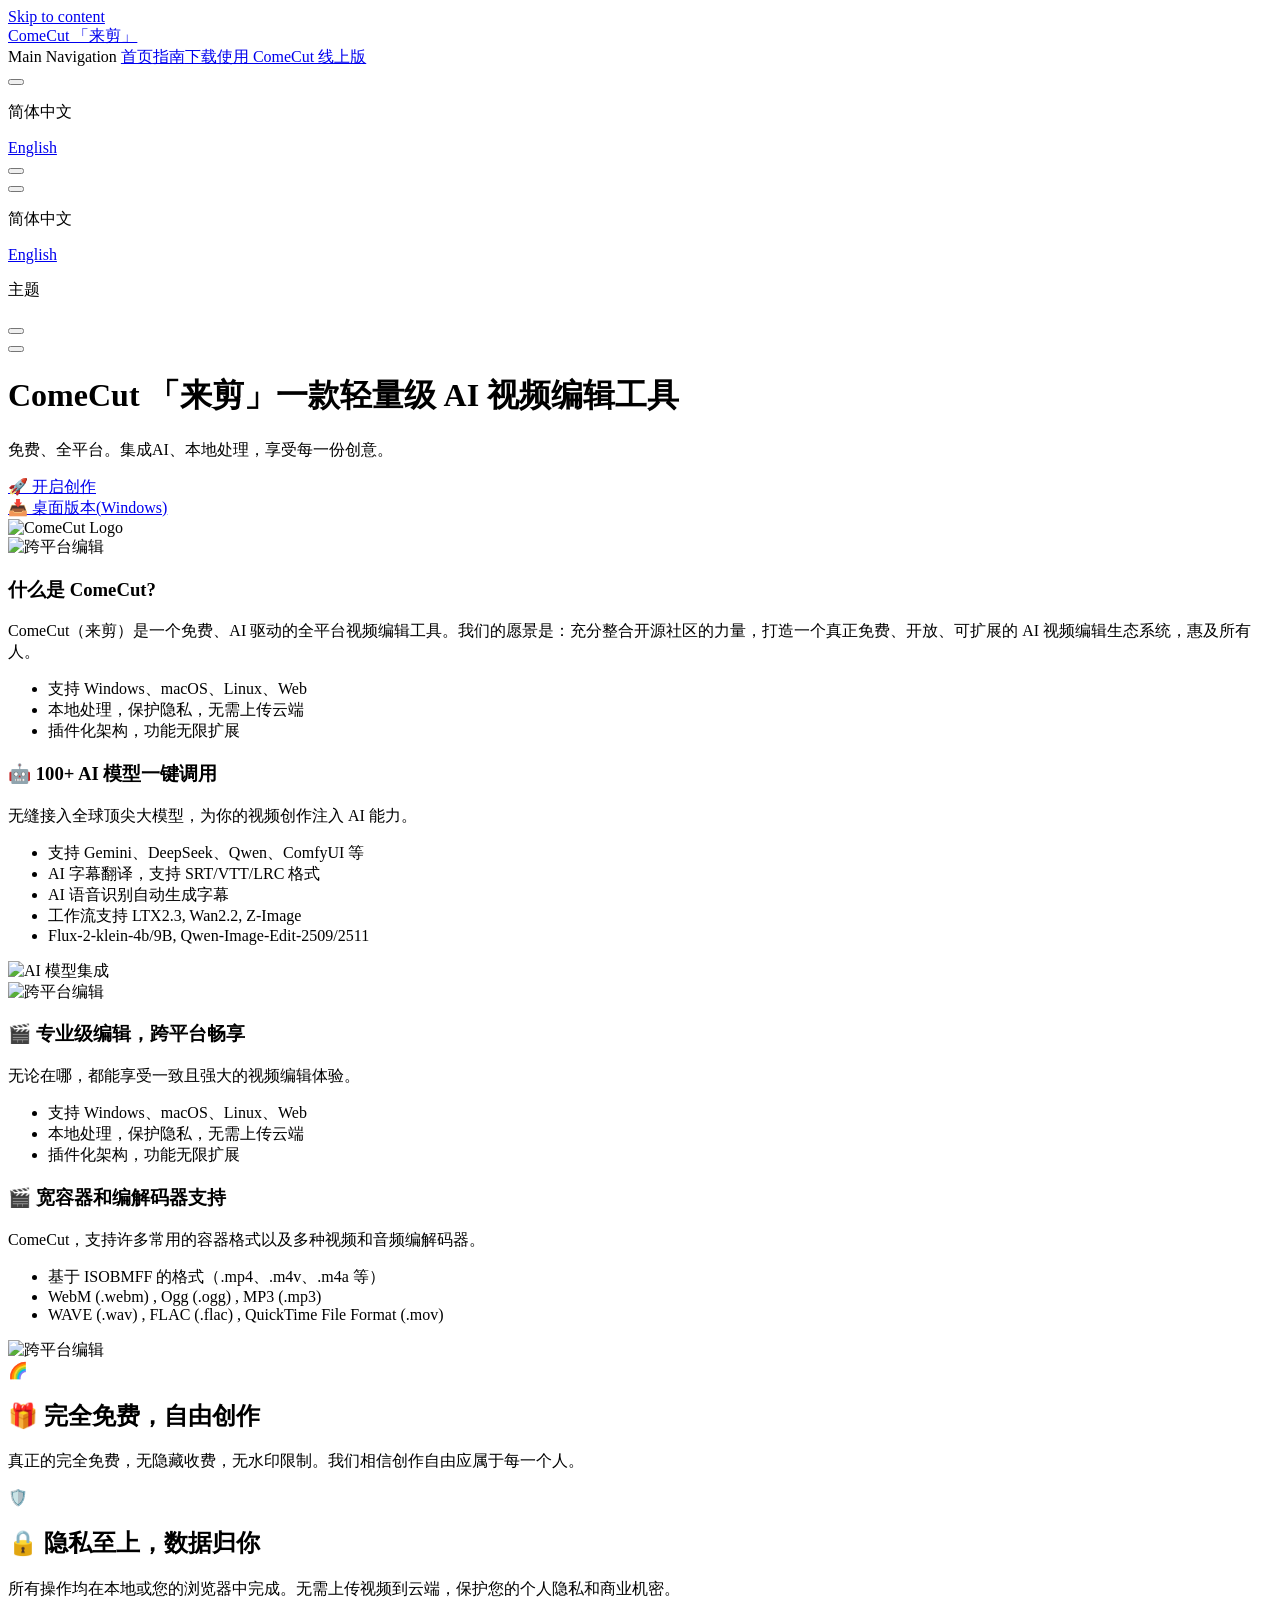
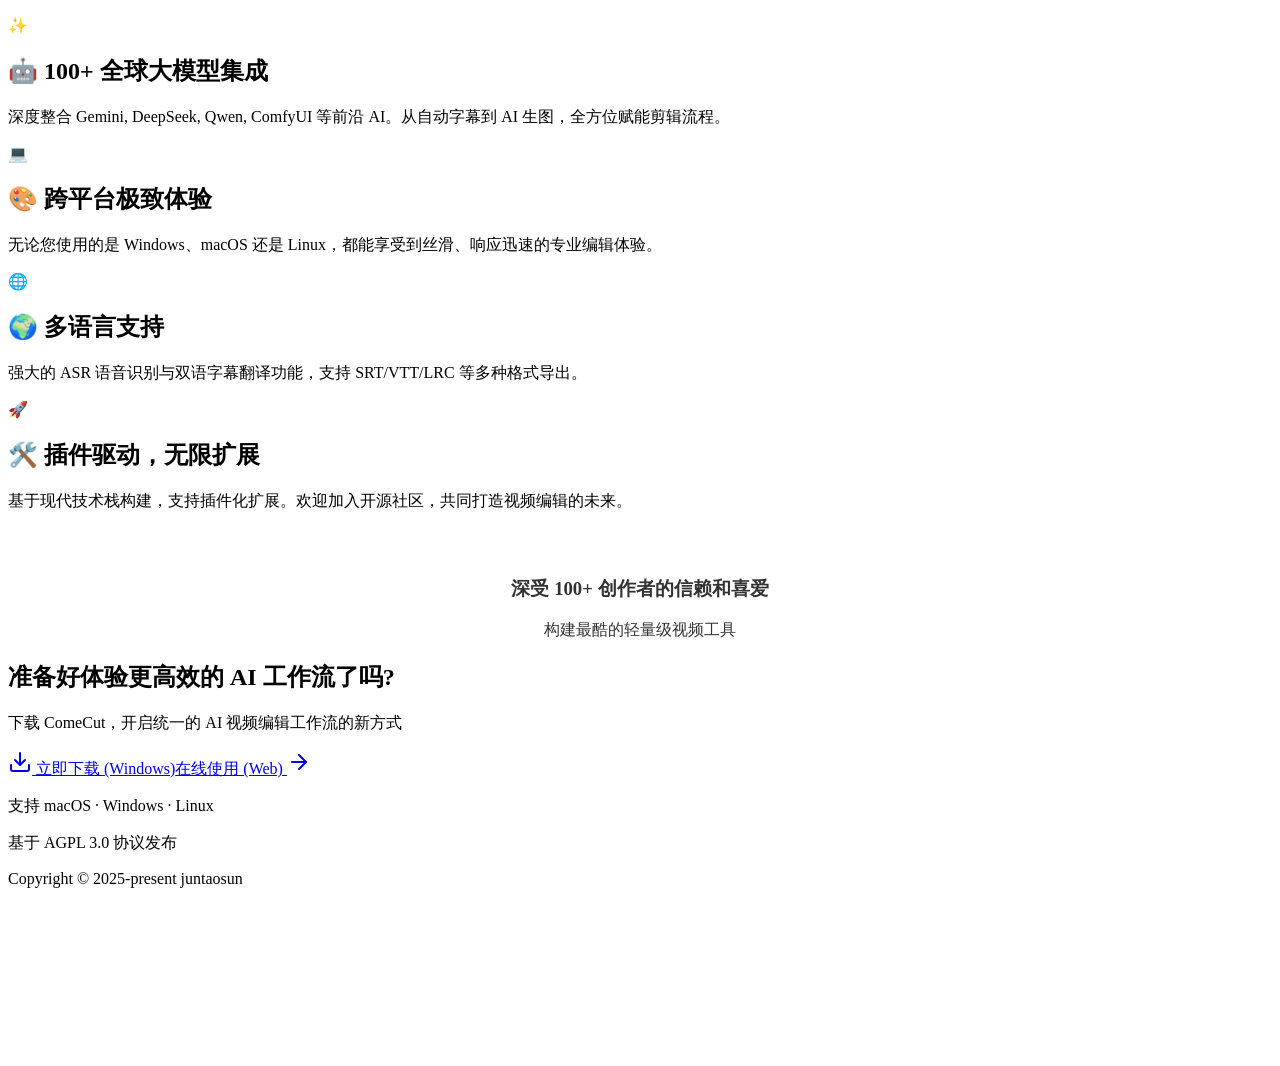
==== commit 66d8228e: "ComeCut: 桌面版 - 发布 v0.1.0" ====
--- a/index.html
+++ b/index.html
@@ -13,14 +13,14 @@
     <link rel="preload" href="/ComeCut/assets/inter-roman-latin.Di8DUHzh.woff2" as="font" type="font/woff2" crossorigin="">
     <link rel="modulepreload" href="/ComeCut/assets/chunks/theme.CRyEE-cC.js">
     <link rel="modulepreload" href="/ComeCut/assets/chunks/framework.CeqdBC-b.js">
-    <link rel="modulepreload" href="/ComeCut/assets/index.md.Di5gLdcB.lean.js">
+    <link rel="modulepreload" href="/ComeCut/assets/index.md.Bnv00zW7.lean.js">
     <link rel="icon" href="/logo.png">
     <script id="check-dark-mode">(()=>{const e=localStorage.getItem("vitepress-theme-appearance")||"auto",a=window.matchMedia("(prefers-color-scheme: dark)").matches;(!e||e==="auto"?a:e==="dark")&&document.documentElement.classList.add("dark")})();</script>
     <script id="check-mac-os">document.documentElement.classList.toggle("mac",/Mac|iPhone|iPod|iPad/i.test(navigator.platform));</script>
   </head>
   <body>
-    <div id="app"><div class="Layout" data-v-1075a282><!--[--><!--]--><!--[--><span tabindex="-1" data-v-d18fb172></span><a href="#VPContent" class="VPSkipLink visually-hidden" data-v-d18fb172>Skip to content</a><!--]--><!----><header class="VPNav" data-v-1075a282 data-v-e0c14098><div class="VPNavBar" data-v-e0c14098 data-v-bf52a942><div class="wrapper" data-v-bf52a942><div class="container" data-v-bf52a942><div class="title" data-v-bf52a942><div class="VPNavBarTitle" data-v-bf52a942 data-v-3244061b><a class="title" href="/ComeCut/" data-v-3244061b><!--[--><!--]--><!--[--><img class="VPImage logo" src="/ComeCut/logo.png" alt data-v-307916a2><!--]--><span data-v-3244061b>ComeCut 「来剪」</span><!--[--><!--]--></a></div></div><div class="content" data-v-bf52a942><div class="content-body" data-v-bf52a942><!--[--><!--]--><div class="VPNavBarSearch search" data-v-bf52a942><!----></div><nav aria-labelledby="main-nav-aria-label" class="VPNavBarMenu menu" data-v-bf52a942 data-v-ad424140><span id="main-nav-aria-label" class="visually-hidden" data-v-ad424140> Main Navigation </span><!--[--><!--[--><a class="VPLink link VPNavBarMenuLink active" href="/ComeCut/" tabindex="0" data-v-ad424140 data-v-463865f9><!--[--><span data-v-463865f9>首页</span><!--]--></a><!--]--><!--[--><a class="VPLink link VPNavBarMenuLink" href="/ComeCut/guide/" tabindex="0" data-v-ad424140 data-v-463865f9><!--[--><span data-v-463865f9>指南</span><!--]--></a><!--]--><!--[--><a class="VPLink link vp-external-link-icon VPNavBarMenuLink" href="https://github.com/juntaosun/ComeCut/releases/" target="_blank" rel="noreferrer" tabindex="0" data-v-ad424140 data-v-463865f9><!--[--><span data-v-463865f9>下载</span><!--]--></a><!--]--><!--[--><a class="VPLink link vp-external-link-icon VPNavBarMenuLink" href="https://juntaosun.github.io/ComeCut/web/" target="_blank" rel="noreferrer" tabindex="0" data-v-ad424140 data-v-463865f9><!--[--><span data-v-463865f9>使用 ComeCut 线上版</span><!--]--></a><!--]--><!--]--></nav><div class="VPFlyout VPNavBarTranslations translations" data-v-bf52a942 data-v-60595cd6 data-v-b0f8aada><button type="button" class="button" aria-haspopup="true" aria-expanded="false" aria-label="语言" data-v-b0f8aada><span class="text" data-v-b0f8aada><span class="vpi-languages option-icon" data-v-b0f8aada></span><!----><span class="vpi-chevron-down text-icon" data-v-b0f8aada></span></span></button><div class="menu" data-v-b0f8aada><div class="VPMenu" data-v-b0f8aada data-v-15196d84><!----><!--[--><!--[--><div class="items" data-v-60595cd6><p class="title" data-v-60595cd6>简体中文</p><!--[--><div class="VPMenuLink" data-v-60595cd6 data-v-ed5cd40f><a class="VPLink link" href="/ComeCut/en/" data-v-ed5cd40f><!--[--><span data-v-ed5cd40f>English</span><!--]--></a></div><!--]--></div><!--]--><!--]--></div></div></div><div class="VPNavBarAppearance appearance" data-v-bf52a942 data-v-ed413d57><button class="VPSwitch VPSwitchAppearance" type="button" role="switch" title aria-checked="false" data-v-ed413d57 data-v-f2a37889 data-v-385faf3a><span class="check" data-v-385faf3a><span class="icon" data-v-385faf3a><!--[--><span class="vpi-sun sun" data-v-f2a37889></span><span class="vpi-moon moon" data-v-f2a37889></span><!--]--></span></span></button></div><div class="VPSocialLinks VPNavBarSocialLinks social-links" data-v-bf52a942 data-v-0d46b6f9 data-v-61f0d15d><!--[--><a class="VPSocialLink no-icon" href="https://github.com/juntaosun/ComeCut" aria-label="github" target="_blank" rel="noopener" data-v-61f0d15d data-v-58357848><span class="vpi-social-github"></span></a><!--]--></div><div class="VPFlyout VPNavBarExtra extra" data-v-bf52a942 data-v-6251a52d data-v-b0f8aada><button type="button" class="button" aria-haspopup="true" aria-expanded="false" aria-label="extra navigation" data-v-b0f8aada><span class="vpi-more-horizontal icon" data-v-b0f8aada></span></button><div class="menu" data-v-b0f8aada><div class="VPMenu" data-v-b0f8aada data-v-15196d84><!----><!--[--><!--[--><div class="group translations" data-v-6251a52d><p class="trans-title" data-v-6251a52d>简体中文</p><!--[--><div class="VPMenuLink" data-v-6251a52d data-v-ed5cd40f><a class="VPLink link" href="/ComeCut/en/" data-v-ed5cd40f><!--[--><span data-v-ed5cd40f>English</span><!--]--></a></div><!--]--></div><div class="group" data-v-6251a52d><div class="item appearance" data-v-6251a52d><p class="label" data-v-6251a52d>主题</p><div class="appearance-action" data-v-6251a52d><button class="VPSwitch VPSwitchAppearance" type="button" role="switch" title aria-checked="false" data-v-6251a52d data-v-f2a37889 data-v-385faf3a><span class="check" data-v-385faf3a><span class="icon" data-v-385faf3a><!--[--><span class="vpi-sun sun" data-v-f2a37889></span><span class="vpi-moon moon" data-v-f2a37889></span><!--]--></span></span></button></div></div></div><div class="group" data-v-6251a52d><div class="item social-links" data-v-6251a52d><div class="VPSocialLinks social-links-list" data-v-6251a52d data-v-61f0d15d><!--[--><a class="VPSocialLink no-icon" href="https://github.com/juntaosun/ComeCut" aria-label="github" target="_blank" rel="noopener" data-v-61f0d15d data-v-58357848><span class="vpi-social-github"></span></a><!--]--></div></div></div><!--]--><!--]--></div></div></div><!--[--><!--]--><button type="button" class="VPNavBarHamburger hamburger" aria-label="mobile navigation" aria-expanded="false" aria-controls="VPNavScreen" data-v-bf52a942 data-v-5e9062f0><span class="container" data-v-5e9062f0><span class="top" data-v-5e9062f0></span><span class="middle" data-v-5e9062f0></span><span class="bottom" data-v-5e9062f0></span></span></button></div></div></div></div><div class="divider" data-v-bf52a942><div class="divider-line" data-v-bf52a942></div></div></div><!----></header><!----><!----><div class="VPContent is-home" id="VPContent" data-v-1075a282 data-v-d44aaa0d><div class="VPHome" data-v-d44aaa0d data-v-3f640cf3><!--[--><!--]--><div class="VPHero has-image VPHomeHero" data-v-3f640cf3 data-v-a744c61a><div class="container" data-v-a744c61a><div class="main" data-v-a744c61a><!--[--><!--]--><!--[--><h1 class="heading" data-v-a744c61a><span class="name clip" data-v-a744c61a>ComeCut 「来剪」</span><span class="text" data-v-a744c61a>一款轻量级 AI 视频编辑工具</span></h1><p class="tagline" data-v-a744c61a>免费、全平台。集成AI、本地处理，享受每一份创意。</p><!--]--><!--[--><!--]--><div class="actions" data-v-a744c61a><!--[--><div class="action" data-v-a744c61a><a class="VPButton medium brand" href="/ComeCut/guide/" data-v-a744c61a data-v-3ab31266>🚀 开启创作</a></div><div class="action" data-v-a744c61a><a class="VPButton medium alt" href="https://juntaosun.github.io/ComeCut/web/" target="_blank" rel="noreferrer" data-v-a744c61a data-v-3ab31266>🌐 在线版本(Web)</a></div><div class="action" data-v-a744c61a><a class="VPButton medium alt" href="https://github.com/juntaosun/ComeCut/releases/" target="_blank" rel="noreferrer" data-v-a744c61a data-v-3ab31266>📥 桌面版本(Windows)</a></div><!--]--></div><!--[--><!--]--></div><div class="image" data-v-a744c61a><div class="image-container" data-v-a744c61a><div class="image-bg" data-v-a744c61a></div><!--[--><!--[--><img class="VPImage image-src" src="/ComeCut/logo.png" alt="ComeCut Logo" data-v-307916a2><!--]--><!--]--></div></div></div></div><!--[--><!--]--><!--[--><!--[--><!--[--><div class="home-feature-cards" data-v-4116ffdd><div class="feature-card" data-v-4116ffdd><div class="card-image" data-v-4116ffdd><img src="/ComeCut/example/image01.png" alt="跨平台编辑" data-v-4116ffdd></div><div class="card-body" data-v-4116ffdd><h3 class="card-title" data-v-4116ffdd>什么是 ComeCut?</h3><p class="card-desc" data-v-4116ffdd>ComeCut（来剪）是一个免费、AI 驱动的全平台视频编辑工具。我们的愿景是：充分整合开源社区的力量，打造一个真正免费、开放、可扩展的 AI 视频编辑生态系统，惠及所有人。</p><ul class="card-list" data-v-4116ffdd><!--[--><li data-v-4116ffdd>支持 Windows、macOS、Linux、Web</li><li data-v-4116ffdd>本地处理，保护隐私，无需上传云端</li><li data-v-4116ffdd>插件化架构，功能无限扩展</li><!--]--></ul></div></div><div class="feature-card reverse" data-v-4116ffdd><div class="card-body" data-v-4116ffdd><h3 class="card-title" data-v-4116ffdd>🤖 100+ AI 模型一键调用</h3><p class="card-desc" data-v-4116ffdd>无缝接入全球顶尖大模型，为你的视频创作注入 AI 能力。</p><ul class="card-list" data-v-4116ffdd><!--[--><li data-v-4116ffdd>支持 Gemini、DeepSeek、Qwen、ComfyUI 等</li><li data-v-4116ffdd>AI 字幕翻译，支持 SRT/VTT/LRC 格式</li><li data-v-4116ffdd>AI 语音识别自动生成字幕</li><li data-v-4116ffdd>工作流支持 LTX2.3, Wan2.2, Z-Image</li><li data-v-4116ffdd>Flux-2-klein-4b/9B, Qwen-Image-Edit-2509/2511</li><!--]--></ul></div><div class="card-image" data-v-4116ffdd><img src="/ComeCut/example/api.png" alt="AI 模型集成" data-v-4116ffdd></div></div><div class="feature-card" data-v-4116ffdd><div class="card-image" data-v-4116ffdd><img src="/ComeCut/example/translate_cn.png" alt="跨平台编辑" data-v-4116ffdd></div><div class="card-body" data-v-4116ffdd><h3 class="card-title" data-v-4116ffdd>🎬 专业级编辑，跨平台畅享</h3><p class="card-desc" data-v-4116ffdd>无论在哪，都能享受一致且强大的视频编辑体验。</p><ul class="card-list" data-v-4116ffdd><!--[--><li data-v-4116ffdd>支持 Windows、macOS、Linux、Web</li><li data-v-4116ffdd>本地处理，保护隐私，无需上传云端</li><li data-v-4116ffdd>插件化架构，功能无限扩展</li><!--]--></ul></div></div><div class="feature-card reverse" data-v-4116ffdd><div class="card-body" data-v-4116ffdd><h3 class="card-title" data-v-4116ffdd>🎬 宽容器和编解码器支持</h3><p class="card-desc" data-v-4116ffdd>ComeCut，支持许多常用的容器格式以及多种视频和音频编解码器。</p><ul class="card-list" data-v-4116ffdd><!--[--><li data-v-4116ffdd>基于 ISOBMFF 的格式（.mp4、.m4v、.m4a 等）</li><li data-v-4116ffdd>WebM (.webm) , Ogg (.ogg) , MP3 (.mp3) </li><li data-v-4116ffdd>WAVE (.wav) , FLAC (.flac) , QuickTime File Format (.mov)</li><!--]--></ul></div><div class="card-image" data-v-4116ffdd><img src="/ComeCut/example/codecs.png" alt="跨平台编辑" data-v-4116ffdd></div></div></div><!--]--><!--]--><!--]--><div class="VPFeatures VPHomeFeatures" data-v-3f640cf3 data-v-c0bb34c8><div class="container" data-v-c0bb34c8><div class="items" data-v-c0bb34c8><!--[--><div class="grid-6 item" data-v-c0bb34c8><div class="VPLink no-icon VPFeature" data-v-c0bb34c8 data-v-f89785b4><!--[--><article class="box" data-v-f89785b4><div class="icon" data-v-f89785b4>🌈</div><h2 class="title" data-v-f89785b4>🎁 完全免费，自由创作</h2><p class="details" data-v-f89785b4>真正的完全免费，无隐藏收费，无水印限制。我们相信创作自由应属于每一个人。</p><!----></article><!--]--></div></div><div class="grid-6 item" data-v-c0bb34c8><div class="VPLink no-icon VPFeature" data-v-c0bb34c8 data-v-f89785b4><!--[--><article class="box" data-v-f89785b4><div class="icon" data-v-f89785b4>🛡️</div><h2 class="title" data-v-f89785b4>🔒 隐私至上，数据归你</h2><p class="details" data-v-f89785b4>所有操作均在本地或您的浏览器中完成。无需上传视频到云端，保护您的个人隐私和商业机密。</p><!----></article><!--]--></div></div><div class="grid-6 item" data-v-c0bb34c8><div class="VPLink no-icon VPFeature" data-v-c0bb34c8 data-v-f89785b4><!--[--><article class="box" data-v-f89785b4><div class="icon" data-v-f89785b4>✨</div><h2 class="title" data-v-f89785b4>🤖 100+ 全球大模型集成</h2><p class="details" data-v-f89785b4>深度整合 Gemini, DeepSeek, Qwen, ComfyUI 等前沿 AI。从自动字幕到 AI 生图，全方位赋能剪辑流程。</p><!----></article><!--]--></div></div><div class="grid-6 item" data-v-c0bb34c8><div class="VPLink no-icon VPFeature" data-v-c0bb34c8 data-v-f89785b4><!--[--><article class="box" data-v-f89785b4><div class="icon" data-v-f89785b4>💻</div><h2 class="title" data-v-f89785b4>🎨 跨平台极致体验</h2><p class="details" data-v-f89785b4>无论您使用的是 Windows、macOS 还是 Linux，都能享受到丝滑、响应迅速的专业编辑体验。</p><!----></article><!--]--></div></div><div class="grid-6 item" data-v-c0bb34c8><div class="VPLink no-icon VPFeature" data-v-c0bb34c8 data-v-f89785b4><!--[--><article class="box" data-v-f89785b4><div class="icon" data-v-f89785b4>🌐</div><h2 class="title" data-v-f89785b4>🌍 多语言支持</h2><p class="details" data-v-f89785b4>强大的 ASR 语音识别与双语字幕翻译功能，支持 SRT/VTT/LRC 等多种格式导出。</p><!----></article><!--]--></div></div><div class="grid-6 item" data-v-c0bb34c8><div class="VPLink no-icon VPFeature" data-v-c0bb34c8 data-v-f89785b4><!--[--><article class="box" data-v-f89785b4><div class="icon" data-v-f89785b4>🚀</div><h2 class="title" data-v-f89785b4>🛠️ 插件驱动，无限扩展</h2><p class="details" data-v-f89785b4>基于现代技术栈构建，支持插件化扩展。欢迎加入开源社区，共同打造视频编辑的未来。</p><!----></article><!--]--></div></div><!--]--></div></div></div><!--[--><!--]--><div class="vp-doc container" style="" data-v-3f640cf3 data-v-1888b52f><!--[--><div style="position:relative;" data-v-3f640cf3><div><div align="center" style="margin-top:4rem;opacity:0.8;"><h3>深受 100+ 创作者的信赖和喜爱</h3><p>构建最酷的轻量级视频工具</p></div><section class="footer-banner" data-v-e54f13fa><div class="banner-container" data-v-e54f13fa><h2 class="title" data-v-e54f13fa>准备好体验更高效的 AI 工作流了吗?</h2><p class="description" data-v-e54f13fa>下载 ComeCut，开启统一的 AI 视频编辑工作流的新方式</p><div class="actions" data-v-e54f13fa><a href="https://github.com/juntaosun/ComeCut/releases/" class="btn primary" data-v-e54f13fa><svg xmlns="http://www.w3.org/2000/svg" width="24" height="24" viewBox="0 0 24 24" fill="none" stroke="currentColor" stroke-width="2" stroke-linecap="round" stroke-linejoin="round" class="lucide lucide-download w-5 h-5" data-v-e54f13fa><path d="M21 15v4a2 2 0 0 1-2 2H5a2 2 0 0 1-2-2v-4" data-v-e54f13fa></path><polyline points="7 10 12 15 17 10" data-v-e54f13fa></polyline><line x1="12" x2="12" y1="15" y2="3" data-v-e54f13fa></line></svg> 立即下载 (Windows)</a><a href="https://github.com/juntaosun/ComeCut/web/" target="_blank" class="btn secondary" data-v-e54f13fa>在线使用 (Web) <svg xmlns="http://www.w3.org/2000/svg" width="24" height="24" viewBox="0 0 24 24" fill="none" stroke="currentColor" stroke-width="2" stroke-linecap="round" stroke-linejoin="round" class="lucide lucide-arrow-right w-5 h-5" data-v-e54f13fa><path d="M5 12h14" data-v-e54f13fa></path><path d="m12 5 7 7-7 7" data-v-e54f13fa></path></svg></a></div><p class="platforms" data-v-e54f13fa>支持 macOS · Windows · Linux</p></div></section></div></div><!--]--></div></div></div><footer class="VPFooter" data-v-1075a282 data-v-d66a45d2><div class="container" data-v-d66a45d2><p class="message" data-v-d66a45d2>基于 AGPL 3.0 协议发布</p><p class="copyright" data-v-d66a45d2>Copyright © 2025-present juntaosun</p></div></footer><!--[--><canvas class="dynamic-background" data-v-1b73e314></canvas><!--]--></div></div>
-    <script>window.__VP_HASH_MAP__=JSON.parse("{\"en_guide_ai-features.md\":\"COujKbH0\",\"en_guide_index.md\":\"DrA16F9O\",\"en_guide_roadmap.md\":\"DN-0aW7H\",\"en_index.md\":\"CPZWGq25\",\"guide_ai-features.md\":\"DVxpQNf4\",\"guide_index.md\":\"B30tUVAg\",\"guide_roadmap.md\":\"D7AvK8yc\",\"index.md\":\"Di5gLdcB\"}");window.__VP_SITE_DATA__=JSON.parse("{\"lang\":\"en-US\",\"dir\":\"ltr\",\"title\":\"ComeCut\",\"description\":\"Free, Open-Source, AI-Powered Cross-Platform Video Editor\",\"base\":\"/ComeCut/\",\"head\":[],\"router\":{\"prefetchLinks\":true},\"appearance\":true,\"themeConfig\":{},\"locales\":{\"root\":{\"label\":\"简体中文\",\"lang\":\"zh-CN\",\"title\":\"ComeCut 「来剪」\",\"description\":\"免费、AI 驱动、全平台视频编辑工具\",\"themeConfig\":{\"logo\":\"/logo.png\",\"nav\":[{\"text\":\"首页\",\"link\":\"/\"},{\"text\":\"指南\",\"link\":\"/guide/\"},{\"text\":\"下载\",\"link\":\"https://github.com/juntaosun/ComeCut/releases/\"},{\"text\":\"使用 ComeCut 线上版\",\"link\":\"https://juntaosun.github.io/ComeCut/web/\"}],\"sidebar\":[{\"text\":\"入门指南\",\"items\":[{\"text\":\"什么是 ComeCut\",\"link\":\"/guide/\"},{\"text\":\"AI 驱动特性\",\"link\":\"/guide/ai-features\"},{\"text\":\"路线图\",\"link\":\"/guide/roadmap\"}]}],\"socialLinks\":[{\"icon\":\"github\",\"link\":\"https://github.com/juntaosun/ComeCut\"}],\"footer\":{\"message\":\"基于 AGPL 3.0 协议发布\",\"copyright\":\"Copyright © 2025-present juntaosun\"},\"editLink\":{\"pattern\":\"https://github.com/juntaosun/ComeCut/edit/main/vitepress/:path\",\"text\":\"在 GitHub 上编辑此页\"},\"lastUpdated\":{\"text\":\"最后更新于\"},\"docFooter\":{\"prev\":\"上一页\",\"next\":\"下一页\"},\"outline\":{\"label\":\"页面导航\"},\"darkModeSwitchLabel\":\"主题\",\"sidebarMenuLabel\":\"菜单\",\"returnToTopLabel\":\"回到顶部\",\"langMenuLabel\":\"语言\",\"search\":{\"provider\":\"local\",\"options\":{\"translations\":{\"button\":{\"buttonText\":\"搜索文档\",\"buttonAriaLabel\":\"搜索文档\"},\"modal\":{\"noResultsText\":\"无法找到相关结果\",\"resetButtonTitle\":\"清除查询条件\",\"footer\":{\"selectText\":\"选择\",\"navigateText\":\"切换\",\"closeText\":\"关闭\"}}}}}}},\"en\":{\"label\":\"English\",\"lang\":\"en-US\",\"title\":\"ComeCut\",\"description\":\"Free, AI-Powered, Cross-Platform Video Editor\",\"themeConfig\":{\"logo\":\"/logo.png\",\"nav\":[{\"text\":\"Home\",\"link\":\"/en/\"},{\"text\":\"Guide\",\"link\":\"/en/guide/\"},{\"text\":\"Downloads\",\"link\":\"https://github.com/juntaosun/ComeCut/releases/\"},{\"text\":\"Use ComeCut online\",\"link\":\"https://juntaosun.github.io/ComeCut/web/\"}],\"sidebar\":[{\"text\":\"Getting Started\",\"items\":[{\"text\":\"What is ComeCut\",\"link\":\"/en/guide/\"},{\"text\":\"AI-Powered Features\",\"link\":\"/en/guide/ai-features\"},{\"text\":\"Roadmap\",\"link\":\"/en/guide/roadmap\"}]}],\"socialLinks\":[{\"icon\":\"github\",\"link\":\"https://github.com/juntaosun/ComeCut\"}],\"footer\":{\"message\":\"Released under the AGPL 3.0 License\",\"copyright\":\"Copyright © 2025-present juntaosun\"},\"editLink\":{\"pattern\":\"https://github.com/juntaosun/ComeCut/edit/main/vitepress/en/:path\",\"text\":\"Edit this page on GitHub\"},\"lastUpdated\":{\"text\":\"Last updated\"},\"docFooter\":{\"prev\":\"Previous page\",\"next\":\"Next page\"},\"outline\":{\"label\":\"On this page\"},\"darkModeSwitchLabel\":\"Theme\",\"sidebarMenuLabel\":\"Menu\",\"returnToTopLabel\":\"Return to top\",\"langMenuLabel\":\"Language\",\"search\":{\"provider\":\"local\",\"options\":{\"translations\":{\"button\":{\"buttonText\":\"Search\",\"buttonAriaLabel\":\"Search\"},\"modal\":{\"noResultsText\":\"No results found\",\"resetButtonTitle\":\"Clear search\",\"footer\":{\"selectText\":\"to select\",\"navigateText\":\"to navigate\",\"closeText\":\"to close\"}}}}}}}},\"scrollOffset\":134,\"cleanUrls\":true}");</script>
+    <div id="app"><div class="Layout" data-v-1075a282><!--[--><!--]--><!--[--><span tabindex="-1" data-v-d18fb172></span><a href="#VPContent" class="VPSkipLink visually-hidden" data-v-d18fb172>Skip to content</a><!--]--><!----><header class="VPNav" data-v-1075a282 data-v-e0c14098><div class="VPNavBar" data-v-e0c14098 data-v-bf52a942><div class="wrapper" data-v-bf52a942><div class="container" data-v-bf52a942><div class="title" data-v-bf52a942><div class="VPNavBarTitle" data-v-bf52a942 data-v-3244061b><a class="title" href="/ComeCut/" data-v-3244061b><!--[--><!--]--><!--[--><img class="VPImage logo" src="/ComeCut/logo.png" alt data-v-307916a2><!--]--><span data-v-3244061b>ComeCut 「来剪」</span><!--[--><!--]--></a></div></div><div class="content" data-v-bf52a942><div class="content-body" data-v-bf52a942><!--[--><!--]--><div class="VPNavBarSearch search" data-v-bf52a942><!----></div><nav aria-labelledby="main-nav-aria-label" class="VPNavBarMenu menu" data-v-bf52a942 data-v-ad424140><span id="main-nav-aria-label" class="visually-hidden" data-v-ad424140> Main Navigation </span><!--[--><!--[--><a class="VPLink link VPNavBarMenuLink active" href="/ComeCut/" tabindex="0" data-v-ad424140 data-v-463865f9><!--[--><span data-v-463865f9>首页</span><!--]--></a><!--]--><!--[--><a class="VPLink link VPNavBarMenuLink" href="/ComeCut/guide/" tabindex="0" data-v-ad424140 data-v-463865f9><!--[--><span data-v-463865f9>指南</span><!--]--></a><!--]--><!--[--><a class="VPLink link vp-external-link-icon VPNavBarMenuLink" href="https://github.com/juntaosun/ComeCut/releases/" target="_blank" rel="noreferrer" tabindex="0" data-v-ad424140 data-v-463865f9><!--[--><span data-v-463865f9>下载</span><!--]--></a><!--]--><!--[--><a class="VPLink link vp-external-link-icon VPNavBarMenuLink" href="https://juntaosun.github.io/ComeCut/web/" target="_blank" rel="noreferrer" tabindex="0" data-v-ad424140 data-v-463865f9><!--[--><span data-v-463865f9>使用 ComeCut 线上版</span><!--]--></a><!--]--><!--]--></nav><div class="VPFlyout VPNavBarTranslations translations" data-v-bf52a942 data-v-60595cd6 data-v-b0f8aada><button type="button" class="button" aria-haspopup="true" aria-expanded="false" aria-label="语言" data-v-b0f8aada><span class="text" data-v-b0f8aada><span class="vpi-languages option-icon" data-v-b0f8aada></span><!----><span class="vpi-chevron-down text-icon" data-v-b0f8aada></span></span></button><div class="menu" data-v-b0f8aada><div class="VPMenu" data-v-b0f8aada data-v-15196d84><!----><!--[--><!--[--><div class="items" data-v-60595cd6><p class="title" data-v-60595cd6>简体中文</p><!--[--><div class="VPMenuLink" data-v-60595cd6 data-v-ed5cd40f><a class="VPLink link" href="/ComeCut/en/" data-v-ed5cd40f><!--[--><span data-v-ed5cd40f>English</span><!--]--></a></div><!--]--></div><!--]--><!--]--></div></div></div><div class="VPNavBarAppearance appearance" data-v-bf52a942 data-v-ed413d57><button class="VPSwitch VPSwitchAppearance" type="button" role="switch" title aria-checked="false" data-v-ed413d57 data-v-f2a37889 data-v-385faf3a><span class="check" data-v-385faf3a><span class="icon" data-v-385faf3a><!--[--><span class="vpi-sun sun" data-v-f2a37889></span><span class="vpi-moon moon" data-v-f2a37889></span><!--]--></span></span></button></div><div class="VPSocialLinks VPNavBarSocialLinks social-links" data-v-bf52a942 data-v-0d46b6f9 data-v-61f0d15d><!--[--><a class="VPSocialLink no-icon" href="https://github.com/juntaosun/ComeCut" aria-label="github" target="_blank" rel="noopener" data-v-61f0d15d data-v-58357848><span class="vpi-social-github"></span></a><!--]--></div><div class="VPFlyout VPNavBarExtra extra" data-v-bf52a942 data-v-6251a52d data-v-b0f8aada><button type="button" class="button" aria-haspopup="true" aria-expanded="false" aria-label="extra navigation" data-v-b0f8aada><span class="vpi-more-horizontal icon" data-v-b0f8aada></span></button><div class="menu" data-v-b0f8aada><div class="VPMenu" data-v-b0f8aada data-v-15196d84><!----><!--[--><!--[--><div class="group translations" data-v-6251a52d><p class="trans-title" data-v-6251a52d>简体中文</p><!--[--><div class="VPMenuLink" data-v-6251a52d data-v-ed5cd40f><a class="VPLink link" href="/ComeCut/en/" data-v-ed5cd40f><!--[--><span data-v-ed5cd40f>English</span><!--]--></a></div><!--]--></div><div class="group" data-v-6251a52d><div class="item appearance" data-v-6251a52d><p class="label" data-v-6251a52d>主题</p><div class="appearance-action" data-v-6251a52d><button class="VPSwitch VPSwitchAppearance" type="button" role="switch" title aria-checked="false" data-v-6251a52d data-v-f2a37889 data-v-385faf3a><span class="check" data-v-385faf3a><span class="icon" data-v-385faf3a><!--[--><span class="vpi-sun sun" data-v-f2a37889></span><span class="vpi-moon moon" data-v-f2a37889></span><!--]--></span></span></button></div></div></div><div class="group" data-v-6251a52d><div class="item social-links" data-v-6251a52d><div class="VPSocialLinks social-links-list" data-v-6251a52d data-v-61f0d15d><!--[--><a class="VPSocialLink no-icon" href="https://github.com/juntaosun/ComeCut" aria-label="github" target="_blank" rel="noopener" data-v-61f0d15d data-v-58357848><span class="vpi-social-github"></span></a><!--]--></div></div></div><!--]--><!--]--></div></div></div><!--[--><!--]--><button type="button" class="VPNavBarHamburger hamburger" aria-label="mobile navigation" aria-expanded="false" aria-controls="VPNavScreen" data-v-bf52a942 data-v-5e9062f0><span class="container" data-v-5e9062f0><span class="top" data-v-5e9062f0></span><span class="middle" data-v-5e9062f0></span><span class="bottom" data-v-5e9062f0></span></span></button></div></div></div></div><div class="divider" data-v-bf52a942><div class="divider-line" data-v-bf52a942></div></div></div><!----></header><!----><!----><div class="VPContent is-home" id="VPContent" data-v-1075a282 data-v-d44aaa0d><div class="VPHome" data-v-d44aaa0d data-v-3f640cf3><!--[--><!--]--><div class="VPHero has-image VPHomeHero" data-v-3f640cf3 data-v-a744c61a><div class="container" data-v-a744c61a><div class="main" data-v-a744c61a><!--[--><!--]--><!--[--><h1 class="heading" data-v-a744c61a><span class="name clip" data-v-a744c61a>ComeCut 「来剪」</span><span class="text" data-v-a744c61a>一款轻量级 AI 视频编辑工具</span></h1><p class="tagline" data-v-a744c61a>免费、全平台。集成AI、本地处理，享受每一份创意。</p><!--]--><!--[--><!--]--><div class="actions" data-v-a744c61a><!--[--><div class="action" data-v-a744c61a><a class="VPButton medium brand" href="/ComeCut/guide/" data-v-a744c61a data-v-3ab31266>🚀 开启创作</a></div><div class="action" data-v-a744c61a><a class="VPButton medium alt" href="https://github.com/juntaosun/ComeCut/releases/" target="_blank" rel="noreferrer" data-v-a744c61a data-v-3ab31266>📥 桌面版本(Windows)</a></div><!--]--></div><!--[--><!--]--></div><div class="image" data-v-a744c61a><div class="image-container" data-v-a744c61a><div class="image-bg" data-v-a744c61a></div><!--[--><!--[--><img class="VPImage image-src" src="/ComeCut/logo.png" alt="ComeCut Logo" data-v-307916a2><!--]--><!--]--></div></div></div></div><!--[--><!--]--><!--[--><!--[--><!--[--><div class="home-feature-cards" data-v-4116ffdd><div class="feature-card" data-v-4116ffdd><div class="card-image" data-v-4116ffdd><img src="/ComeCut/example/image01.png" alt="跨平台编辑" data-v-4116ffdd></div><div class="card-body" data-v-4116ffdd><h3 class="card-title" data-v-4116ffdd>什么是 ComeCut?</h3><p class="card-desc" data-v-4116ffdd>ComeCut（来剪）是一个免费、AI 驱动的全平台视频编辑工具。我们的愿景是：充分整合开源社区的力量，打造一个真正免费、开放、可扩展的 AI 视频编辑生态系统，惠及所有人。</p><ul class="card-list" data-v-4116ffdd><!--[--><li data-v-4116ffdd>支持 Windows、macOS、Linux、Web</li><li data-v-4116ffdd>本地处理，保护隐私，无需上传云端</li><li data-v-4116ffdd>插件化架构，功能无限扩展</li><!--]--></ul></div></div><div class="feature-card reverse" data-v-4116ffdd><div class="card-body" data-v-4116ffdd><h3 class="card-title" data-v-4116ffdd>🤖 100+ AI 模型一键调用</h3><p class="card-desc" data-v-4116ffdd>无缝接入全球顶尖大模型，为你的视频创作注入 AI 能力。</p><ul class="card-list" data-v-4116ffdd><!--[--><li data-v-4116ffdd>支持 Gemini、DeepSeek、Qwen、ComfyUI 等</li><li data-v-4116ffdd>AI 字幕翻译，支持 SRT/VTT/LRC 格式</li><li data-v-4116ffdd>AI 语音识别自动生成字幕</li><li data-v-4116ffdd>工作流支持 LTX2.3, Wan2.2, Z-Image</li><li data-v-4116ffdd>Flux-2-klein-4b/9B, Qwen-Image-Edit-2509/2511</li><!--]--></ul></div><div class="card-image" data-v-4116ffdd><img src="/ComeCut/example/api.png" alt="AI 模型集成" data-v-4116ffdd></div></div><div class="feature-card" data-v-4116ffdd><div class="card-image" data-v-4116ffdd><img src="/ComeCut/example/translate_cn.png" alt="跨平台编辑" data-v-4116ffdd></div><div class="card-body" data-v-4116ffdd><h3 class="card-title" data-v-4116ffdd>🎬 专业级编辑，跨平台畅享</h3><p class="card-desc" data-v-4116ffdd>无论在哪，都能享受一致且强大的视频编辑体验。</p><ul class="card-list" data-v-4116ffdd><!--[--><li data-v-4116ffdd>支持 Windows、macOS、Linux、Web</li><li data-v-4116ffdd>本地处理，保护隐私，无需上传云端</li><li data-v-4116ffdd>插件化架构，功能无限扩展</li><!--]--></ul></div></div><div class="feature-card reverse" data-v-4116ffdd><div class="card-body" data-v-4116ffdd><h3 class="card-title" data-v-4116ffdd>🎬 宽容器和编解码器支持</h3><p class="card-desc" data-v-4116ffdd>ComeCut，支持许多常用的容器格式以及多种视频和音频编解码器。</p><ul class="card-list" data-v-4116ffdd><!--[--><li data-v-4116ffdd>基于 ISOBMFF 的格式（.mp4、.m4v、.m4a 等）</li><li data-v-4116ffdd>WebM (.webm) , Ogg (.ogg) , MP3 (.mp3) </li><li data-v-4116ffdd>WAVE (.wav) , FLAC (.flac) , QuickTime File Format (.mov)</li><!--]--></ul></div><div class="card-image" data-v-4116ffdd><img src="/ComeCut/example/codecs.png" alt="跨平台编辑" data-v-4116ffdd></div></div></div><!--]--><!--]--><!--]--><div class="VPFeatures VPHomeFeatures" data-v-3f640cf3 data-v-c0bb34c8><div class="container" data-v-c0bb34c8><div class="items" data-v-c0bb34c8><!--[--><div class="grid-6 item" data-v-c0bb34c8><div class="VPLink no-icon VPFeature" data-v-c0bb34c8 data-v-f89785b4><!--[--><article class="box" data-v-f89785b4><div class="icon" data-v-f89785b4>🌈</div><h2 class="title" data-v-f89785b4>🎁 完全免费，自由创作</h2><p class="details" data-v-f89785b4>真正的完全免费，无隐藏收费，无水印限制。我们相信创作自由应属于每一个人。</p><!----></article><!--]--></div></div><div class="grid-6 item" data-v-c0bb34c8><div class="VPLink no-icon VPFeature" data-v-c0bb34c8 data-v-f89785b4><!--[--><article class="box" data-v-f89785b4><div class="icon" data-v-f89785b4>🛡️</div><h2 class="title" data-v-f89785b4>🔒 隐私至上，数据归你</h2><p class="details" data-v-f89785b4>所有操作均在本地或您的浏览器中完成。无需上传视频到云端，保护您的个人隐私和商业机密。</p><!----></article><!--]--></div></div><div class="grid-6 item" data-v-c0bb34c8><div class="VPLink no-icon VPFeature" data-v-c0bb34c8 data-v-f89785b4><!--[--><article class="box" data-v-f89785b4><div class="icon" data-v-f89785b4>✨</div><h2 class="title" data-v-f89785b4>🤖 100+ 全球大模型集成</h2><p class="details" data-v-f89785b4>深度整合 Gemini, DeepSeek, Qwen, ComfyUI 等前沿 AI。从自动字幕到 AI 生图，全方位赋能剪辑流程。</p><!----></article><!--]--></div></div><div class="grid-6 item" data-v-c0bb34c8><div class="VPLink no-icon VPFeature" data-v-c0bb34c8 data-v-f89785b4><!--[--><article class="box" data-v-f89785b4><div class="icon" data-v-f89785b4>💻</div><h2 class="title" data-v-f89785b4>🎨 跨平台极致体验</h2><p class="details" data-v-f89785b4>无论您使用的是 Windows、macOS 还是 Linux，都能享受到丝滑、响应迅速的专业编辑体验。</p><!----></article><!--]--></div></div><div class="grid-6 item" data-v-c0bb34c8><div class="VPLink no-icon VPFeature" data-v-c0bb34c8 data-v-f89785b4><!--[--><article class="box" data-v-f89785b4><div class="icon" data-v-f89785b4>🌐</div><h2 class="title" data-v-f89785b4>🌍 多语言支持</h2><p class="details" data-v-f89785b4>强大的 ASR 语音识别与双语字幕翻译功能，支持 SRT/VTT/LRC 等多种格式导出。</p><!----></article><!--]--></div></div><div class="grid-6 item" data-v-c0bb34c8><div class="VPLink no-icon VPFeature" data-v-c0bb34c8 data-v-f89785b4><!--[--><article class="box" data-v-f89785b4><div class="icon" data-v-f89785b4>🚀</div><h2 class="title" data-v-f89785b4>🛠️ 插件驱动，无限扩展</h2><p class="details" data-v-f89785b4>基于现代技术栈构建，支持插件化扩展。欢迎加入开源社区，共同打造视频编辑的未来。</p><!----></article><!--]--></div></div><!--]--></div></div></div><!--[--><!--]--><div class="vp-doc container" style="" data-v-3f640cf3 data-v-1888b52f><!--[--><div style="position:relative;" data-v-3f640cf3><div><div align="center" style="margin-top:4rem;opacity:0.8;"><h3>深受 100+ 创作者的信赖和喜爱</h3><p>构建最酷的轻量级视频工具</p></div><section class="footer-banner" data-v-e54f13fa><div class="banner-container" data-v-e54f13fa><h2 class="title" data-v-e54f13fa>准备好体验更高效的 AI 工作流了吗?</h2><p class="description" data-v-e54f13fa>下载 ComeCut，开启统一的 AI 视频编辑工作流的新方式</p><div class="actions" data-v-e54f13fa><a href="https://github.com/juntaosun/ComeCut/releases/" class="btn primary" data-v-e54f13fa><svg xmlns="http://www.w3.org/2000/svg" width="24" height="24" viewBox="0 0 24 24" fill="none" stroke="currentColor" stroke-width="2" stroke-linecap="round" stroke-linejoin="round" class="lucide lucide-download w-5 h-5" data-v-e54f13fa><path d="M21 15v4a2 2 0 0 1-2 2H5a2 2 0 0 1-2-2v-4" data-v-e54f13fa></path><polyline points="7 10 12 15 17 10" data-v-e54f13fa></polyline><line x1="12" x2="12" y1="15" y2="3" data-v-e54f13fa></line></svg> 立即下载 (Windows)</a><a href="https://github.com/juntaosun/ComeCut/web/" target="_blank" class="btn secondary" data-v-e54f13fa>在线使用 (Web) <svg xmlns="http://www.w3.org/2000/svg" width="24" height="24" viewBox="0 0 24 24" fill="none" stroke="currentColor" stroke-width="2" stroke-linecap="round" stroke-linejoin="round" class="lucide lucide-arrow-right w-5 h-5" data-v-e54f13fa><path d="M5 12h14" data-v-e54f13fa></path><path d="m12 5 7 7-7 7" data-v-e54f13fa></path></svg></a></div><p class="platforms" data-v-e54f13fa>支持 macOS · Windows · Linux</p></div></section></div></div><!--]--></div></div></div><footer class="VPFooter" data-v-1075a282 data-v-d66a45d2><div class="container" data-v-d66a45d2><p class="message" data-v-d66a45d2>基于 AGPL 3.0 协议发布</p><p class="copyright" data-v-d66a45d2>Copyright © 2025-present juntaosun</p></div></footer><!--[--><canvas class="dynamic-background" data-v-1b73e314></canvas><!--]--></div></div>
+    <script>window.__VP_HASH_MAP__=JSON.parse("{\"en_guide_ai-features.md\":\"COujKbH0\",\"en_guide_index.md\":\"DrA16F9O\",\"en_guide_roadmap.md\":\"DN-0aW7H\",\"en_index.md\":\"dedvTNEO\",\"guide_ai-features.md\":\"DVxpQNf4\",\"guide_index.md\":\"B30tUVAg\",\"guide_roadmap.md\":\"D7AvK8yc\",\"index.md\":\"Bnv00zW7\"}");window.__VP_SITE_DATA__=JSON.parse("{\"lang\":\"en-US\",\"dir\":\"ltr\",\"title\":\"ComeCut\",\"description\":\"Free, Open-Source, AI-Powered Cross-Platform Video Editor\",\"base\":\"/ComeCut/\",\"head\":[],\"router\":{\"prefetchLinks\":true},\"appearance\":true,\"themeConfig\":{},\"locales\":{\"root\":{\"label\":\"简体中文\",\"lang\":\"zh-CN\",\"title\":\"ComeCut 「来剪」\",\"description\":\"免费、AI 驱动、全平台视频编辑工具\",\"themeConfig\":{\"logo\":\"/logo.png\",\"nav\":[{\"text\":\"首页\",\"link\":\"/\"},{\"text\":\"指南\",\"link\":\"/guide/\"},{\"text\":\"下载\",\"link\":\"https://github.com/juntaosun/ComeCut/releases/\"},{\"text\":\"使用 ComeCut 线上版\",\"link\":\"https://juntaosun.github.io/ComeCut/web/\"}],\"sidebar\":[{\"text\":\"入门指南\",\"items\":[{\"text\":\"什么是 ComeCut\",\"link\":\"/guide/\"},{\"text\":\"AI 驱动特性\",\"link\":\"/guide/ai-features\"},{\"text\":\"路线图\",\"link\":\"/guide/roadmap\"}]}],\"socialLinks\":[{\"icon\":\"github\",\"link\":\"https://github.com/juntaosun/ComeCut\"}],\"footer\":{\"message\":\"基于 AGPL 3.0 协议发布\",\"copyright\":\"Copyright © 2025-present juntaosun\"},\"editLink\":{\"pattern\":\"https://github.com/juntaosun/ComeCut/edit/main/vitepress/:path\",\"text\":\"在 GitHub 上编辑此页\"},\"lastUpdated\":{\"text\":\"最后更新于\"},\"docFooter\":{\"prev\":\"上一页\",\"next\":\"下一页\"},\"outline\":{\"label\":\"页面导航\"},\"darkModeSwitchLabel\":\"主题\",\"sidebarMenuLabel\":\"菜单\",\"returnToTopLabel\":\"回到顶部\",\"langMenuLabel\":\"语言\",\"search\":{\"provider\":\"local\",\"options\":{\"translations\":{\"button\":{\"buttonText\":\"搜索文档\",\"buttonAriaLabel\":\"搜索文档\"},\"modal\":{\"noResultsText\":\"无法找到相关结果\",\"resetButtonTitle\":\"清除查询条件\",\"footer\":{\"selectText\":\"选择\",\"navigateText\":\"切换\",\"closeText\":\"关闭\"}}}}}}},\"en\":{\"label\":\"English\",\"lang\":\"en-US\",\"title\":\"ComeCut\",\"description\":\"Free, AI-Powered, Cross-Platform Video Editor\",\"themeConfig\":{\"logo\":\"/logo.png\",\"nav\":[{\"text\":\"Home\",\"link\":\"/en/\"},{\"text\":\"Guide\",\"link\":\"/en/guide/\"},{\"text\":\"Downloads\",\"link\":\"https://github.com/juntaosun/ComeCut/releases/\"},{\"text\":\"Use ComeCut online\",\"link\":\"https://juntaosun.github.io/ComeCut/web/\"}],\"sidebar\":[{\"text\":\"Getting Started\",\"items\":[{\"text\":\"What is ComeCut\",\"link\":\"/en/guide/\"},{\"text\":\"AI-Powered Features\",\"link\":\"/en/guide/ai-features\"},{\"text\":\"Roadmap\",\"link\":\"/en/guide/roadmap\"}]}],\"socialLinks\":[{\"icon\":\"github\",\"link\":\"https://github.com/juntaosun/ComeCut\"}],\"footer\":{\"message\":\"Released under the AGPL 3.0 License\",\"copyright\":\"Copyright © 2025-present juntaosun\"},\"editLink\":{\"pattern\":\"https://github.com/juntaosun/ComeCut/edit/main/vitepress/en/:path\",\"text\":\"Edit this page on GitHub\"},\"lastUpdated\":{\"text\":\"Last updated\"},\"docFooter\":{\"prev\":\"Previous page\",\"next\":\"Next page\"},\"outline\":{\"label\":\"On this page\"},\"darkModeSwitchLabel\":\"Theme\",\"sidebarMenuLabel\":\"Menu\",\"returnToTopLabel\":\"Return to top\",\"langMenuLabel\":\"Language\",\"search\":{\"provider\":\"local\",\"options\":{\"translations\":{\"button\":{\"buttonText\":\"Search\",\"buttonAriaLabel\":\"Search\"},\"modal\":{\"noResultsText\":\"No results found\",\"resetButtonTitle\":\"Clear search\",\"footer\":{\"selectText\":\"to select\",\"navigateText\":\"to navigate\",\"closeText\":\"to close\"}}}}}}}},\"scrollOffset\":134,\"cleanUrls\":true}");</script>
     
   </body>
 </html>
